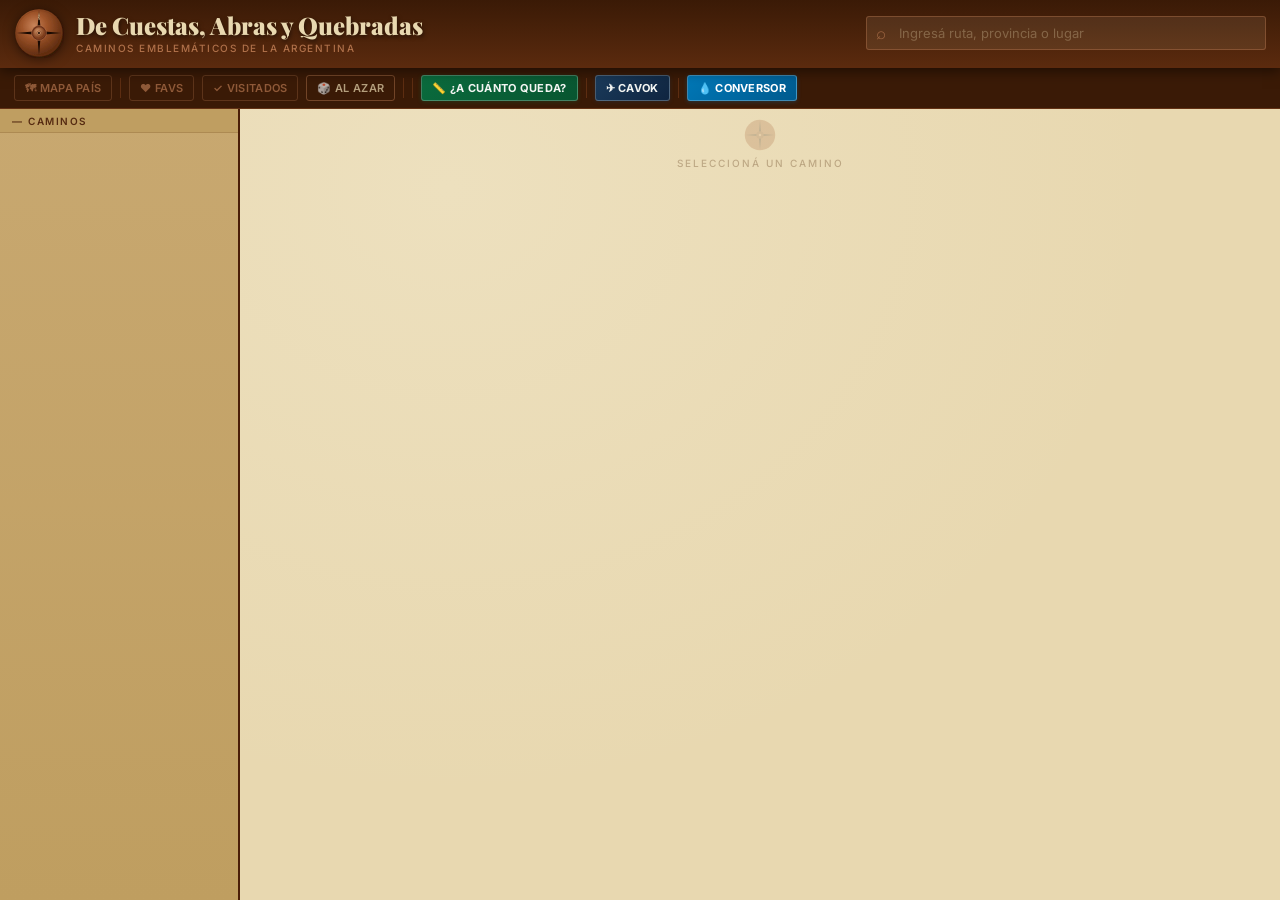
==== index.html @ 977d3b27 "Add files via upload" ====
<!DOCTYPE html>
<html lang="es">
<head>
  <!-- Google Tag Manager -->
  <script>(function(w,d,s,l,i){w[l]=w[l]||[];w[l].push({'gtm.start':
  new Date().getTime(),event:'gtm.js'});var f=d.getElementsByTagName(s)[0],
  j=d.createElement(s),dl=l!='dataLayer'?'&l='+l:'';j.async=true;j.src=
  'https://www.googletagmanager.com/gtm.js?id='+i+dl;f.parentNode.insertBefore(j,f);
  })(window,document,'script','dataLayer','GTM-T7QQF346');</script>
  <!-- End Google Tag Manager -->
  <meta charset="UTF-8" />
  <link rel="manifest" href="manifest.json" />
  <link rel="icon" type="image/png" href="favicon.png" />
  <meta name="theme-color" content="#7A3A18" />
  <meta name="mobile-web-app-capable" content="yes" />
  <meta name="apple-mobile-web-app-capable" content="yes" />
  <meta name="apple-mobile-web-app-status-bar-style" content="black-translucent" />
  <meta name="apple-mobile-web-app-title" content="Caminos AR" />
  <link rel="apple-touch-icon" href="pwa_icon_192.png" />
  <meta name="viewport" content="width=device-width, initial-scale=1.0, user-scalable=yes" />
  <title>De Cuestas, Abras y Quebradas</title>
  <link rel="preconnect" href="https://fonts.googleapis.com" />
  <link rel="preconnect" href="https://fonts.gstatic.com" crossorigin />
  <link href="https://fonts.googleapis.com/css2?family=Playfair+Display:wght@700;900&family=Inter:wght@400;500;600;700&display=swap" rel="stylesheet" />
  <link rel="stylesheet" href="https://unpkg.com/leaflet@1.9.4/dist/leaflet.css" crossorigin=""/>
  <link rel="stylesheet" href="style.css" />
</head>
<body>
  <!-- Google Tag Manager (noscript) -->
  <noscript><iframe src="https://www.googletagmanager.com/ns.html?id=GTM-T7QQF346"
  height="0" width="0" style="display:none;visibility:hidden"></iframe></noscript>
  <!-- End Google Tag Manager (noscript) -->
  <div class="app">

    <header class="header">
      <div class="header-inner">
        <div class="compass-wrap">
          <svg class="compass-svg" viewBox="0 0 120 120" xmlns="http://www.w3.org/2000/svg">
            <defs>
              <radialGradient id="dg" cx="40%" cy="35%" r="65%"><stop offset="0%" stop-color="#C8845A"/><stop offset="40%" stop-color="#A0552A"/><stop offset="100%" stop-color="#5C2A0E"/></radialGradient>
              <radialGradient id="cg" cx="40%" cy="35%" r="60%"><stop offset="0%" stop-color="#D4956A"/><stop offset="100%" stop-color="#7A3A18"/></radialGradient>
              <filter id="sh"><feDropShadow dx="2" dy="3" stdDeviation="3" flood-color="#2A1005" flood-opacity="0.6"/></filter>
            </defs>
            <circle cx="60" cy="60" r="57" fill="url(#dg)" filter="url(#sh)"/>
            <circle cx="60" cy="60" r="54" fill="none" stroke="#7A3A18" stroke-width="1.5" opacity="0.6"/>
            <g stroke="#9A5530" stroke-width="0.8" opacity="0.7"><line x1="60" y1="8" x2="60" y2="14"/><line x1="60" y1="106" x2="60" y2="112"/><line x1="8" y1="60" x2="14" y2="60"/><line x1="106" y1="60" x2="112" y2="60"/></g>
            <polygon points="60,6 64,52 60,58 56,52" fill="#1A0A02"/>
            <polygon points="60,114 64,68 60,62 56,68" fill="#1A0A02"/>
            <polygon points="6,60 52,56 58,60 52,64" fill="#1A0A02"/>
            <polygon points="114,60 68,56 62,60 68,64" fill="#1A0A02"/>
            <polygon points="18,18 52,54 58,60 50,52" fill="#C07040"/>
            <polygon points="102,18 68,54 62,60 70,52" fill="#C07040"/>
            <polygon points="18,102 52,66 58,60 50,68" fill="#C07040"/>
            <polygon points="102,102 68,66 62,60 70,68" fill="#C07040"/>
            <circle cx="60" cy="60" r="18" fill="#6A3018" stroke="#C8845A" stroke-width="1"/>
            <circle cx="60" cy="60" r="14" fill="url(#cg)" stroke="#9A5530" stroke-width="0.8"/>
            <circle cx="60" cy="60" r="5" fill="#D4956A" stroke="#5C2A0E" stroke-width="1"/>
            <circle cx="60" cy="60" r="2.5" fill="#1A0A02"/>
            <text x="60" y="28" text-anchor="middle" font-family="serif" font-size="8" font-weight="bold" fill="#E8C090">N</text>
            <polygon points="60,10 62,22 60,20 58,22" fill="#E8D0A0" opacity="0.9"/>
          </svg>
        </div>
        <div class="logo-area">
          <div class="app-title">De Cuestas, Abras y Quebradas</div>
          <div class="app-sub">Caminos emblemáticos de la Argentina</div>
        </div>
        <div class="search-wrap">
          <span class="search-icon">⌕</span>
          <input type="search" id="searchInput" class="search-input"
            placeholder="Ingresá ruta, provincia o lugar"
            autocomplete="off" spellcheck="false"/>
          <button class="search-clear" id="searchClear" title="Limpiar">✕</button>
          <button class="install-btn" id="installBtn" title="Instalar app" style="display:none">
            <svg viewBox="0 0 24 24" width="18" height="18" fill="none" stroke="currentColor" stroke-width="2.2" stroke-linecap="round" stroke-linejoin="round">
              <path d="M12 3v13M6 11l6 6 6-6"/><path d="M3 19h18"/>
            </svg>
          </button>
        </div>
      </div>
    </header>

    <div class="toolbar" id="toolbarWrap">
      <button class="pill map-view-pill" id="btnMapaView" onclick="toggleMapaView()">🗺 Mapa País</button>
      <div class="toolbar-sep"></div>
      <button class="pill filter-special fav-pill" id="btnFavs" onclick="filterSpecial('FAVORITOS',this)">♥ Favs</button>
      <button class="pill filter-special done-pill" id="btnVisit" onclick="filterSpecial('VISITADOS',this)">✓ Visitados</button>
      <div class="toolbar-sep hidden-by-flag" id="fuelSep"></div>
      <button class="pill random-pill" onclick="showRandom()">🎲 Al azar</button>
      <div class="toolbar-sep"></div>
      <button class="pill fuel-pill hidden-by-flag" onclick="document.getElementById('fuelModal').classList.add('open')" title="Doná 1 litro de combustible para que la app siga rodando">⛽ Doná</button>
      <div class="toolbar-sep hidden-by-flag" id="distanciasSep"></div>
      <button class="pill distancias-pill hidden-by-flag" id="btnDistancias"
              onclick="abrirDistanciasModal()"
              title="¿A cuánto queda? — Distancias y tiempos entre 751 ciudades argentinas">📏 ¿A cuánto queda?</button>
      <div class="toolbar-sep hidden-by-flag" id="cavokSep"></div>
      <button class="pill cavok-pill hidden-by-flag" id="btnCavok"
              onclick="abrirCavokModal()"
              title="CAVOK — Meteorología aeronáutica en tiempo real">✈ CAVOK</button>
      <div class="toolbar-sep hidden-by-flag" id="conversorSep"></div>
      <button class="pill conversor-pill hidden-by-flag" id="btnConversor"
              onclick="abrirConversorModal()"
              title="Conversor de combustible — km/l ↔ l/100km">💧 Conversor</button>
    </div>

    <div class="main">
      <aside class="sidebar">
        <div class="sidebar-count" id="sideCount">— caminos</div>
        <div id="sideList"></div>
      </aside>
      <section class="detail" id="detail">
        <div class="empty-state">
          <svg viewBox="0 0 120 120" xmlns="http://www.w3.org/2000/svg" width="36" height="36" opacity="0.2">
            <circle cx="60" cy="60" r="57" fill="#A0552A"/>
            <polygon points="60,6 64,52 60,58 56,52" fill="#1A0A02"/>
            <polygon points="60,114 64,68 60,62 56,68" fill="#1A0A02"/>
            <polygon points="6,60 52,56 58,60 52,64" fill="#1A0A02"/>
            <polygon points="114,60 68,56 62,60 68,64" fill="#1A0A02"/>
            <polygon points="18,18 52,54 58,60 50,52" fill="#C07040"/>
            <polygon points="102,18 68,54 62,60 70,52" fill="#C07040"/>
            <polygon points="18,102 52,66 58,60 50,68" fill="#C07040"/>
            <polygon points="102,102 68,66 62,60 70,68" fill="#C07040"/>
            <circle cx="60" cy="60" r="14" fill="#7A3A18"/>
            <circle cx="60" cy="60" r="5" fill="#D4956A"/>
          </svg>
          <div class="empty-txt">Seleccioná un camino</div>
        </div>
      </section>
    </div>
  </div>

  <!-- Panel Mapa IGN -->
  <div class="mapa-ign-panel" id="mapaIgnPanel" style="display:none;">
    <div id="mapaIgn" style="width:100%;height:100%;"></div>
  </div>

  <div class="maps-modal" id="mapsModal" onclick="closeMaps(event)">
    <div class="maps-modal-inner">
      <div class="maps-modal-header">
        <span id="mapsTitle">Google Maps</span>
        <button class="maps-close" onclick="closeMapsBtn()">✕</button>
      </div>
      <iframe id="mapsFrame" class="maps-frame" src="" allowfullscreen="" loading="lazy" referrerpolicy="no-referrer-when-downgrade"></iframe>
    </div>
  </div>

  <!-- Lightbox -->
  <div id="lb-overlay">
    <img id="lb-img" src="" alt="" draggable="false"/>
    <button id="lb-close" aria-label="Cerrar">✕</button>
    <div id="lb-badge"></div>
    <div id="lb-hint">Pellizco para zoom · Arrastrá para mover · Doble tap para zoom</div>
  </div>

  <script src="https://unpkg.com/leaflet@1.9.4/dist/leaflet.js" crossorigin=""></script>
  <script src="data.js"></script>
  <script src="app.js"></script>
  <script>
    if ('serviceWorker' in navigator) {
      window.addEventListener('load', () => {
        navigator.serviceWorker.register('./sw.js').catch(() => {});
      });
    }
  </script>
  <!-- Modal donación -->
  <div class="fuel-modal-overlay" id="fuelModal" onclick="closeFuelModal(event)">
    <div class="fuel-modal-box">
      <button class="fuel-modal-close" onclick="document.getElementById('fuelModal').classList.remove('open')">✕</button>
      <div class="fuel-modal-icon">⛽</div>
      <h2 class="fuel-modal-title">Doná 1 litro de combustible</h2>
      <p class="fuel-modal-text">Esta app es gratuita, sin publicidad y se desarrolla en el tiempo libre de su autor.<br>Si te fue útil en algún viaje, podés contribuir con el equivalente a 1 litro de combustible para que sigamos relevando rutas.</p>
      <a class="fuel-modal-btn" href="https://link.mercadopago.com.ar/decuestas" target="_blank" rel="noopener" onclick="document.getElementById('fuelModal').classList.remove('open')">
        Donar con MercadoPago
      </a>
      <p class="fuel-modal-sub">Monto libre · seguro · sin cuenta necesaria</p>
    </div>
  </div>

  <!-- Botón flotante donación — visible en mobile (controlado por FEATURE_DONACION) -->
  <button class="fuel-fab hidden-by-flag" id="fuelFab" onclick="document.getElementById('fuelModal').classList.add('open')"
     title="Doná 1 litro de combustible para que la app siga rodando">
    ⛽
  </button>

  <!-- Botón flotante ¿A cuánto queda? — visible en mobile (controlado por FEATURE_DISTANCIAS) -->
  <button class="distancias-fab hidden-by-flag" id="distanciasFab"
     onclick="abrirDistanciasModal()"
     title="¿A cuánto queda? — Distancias entre ciudades argentinas">
    📏
  </button>

  <!-- Botón flotante CAVOK — visible en mobile (controlado por FEATURE_CAVOK) -->
  <button class="cavok-fab hidden-by-flag" id="cavokFab"
     onclick="abrirCavokModal()"
     title="CAVOK — Meteorología aeronáutica en tiempo real">
    ✈
  </button>

  <!-- Botón flotante Conversor — visible en mobile (controlado por FEATURE_CONVERSOR) -->
  <button class="conversor-fab hidden-by-flag" id="conversorFab"
     onclick="abrirConversorModal()"
     title="Conversor de combustible — km/l ↔ l/100km">
    💧
  </button>

  <!-- Modal CAVOK (iframe interno) -->
  <div class="distancias-modal-overlay" id="cavokModal">
    <div class="distancias-modal-box">
      <div class="distancias-modal-header" style="background:#1a3a5a;">
        <span class="distancias-modal-title">✈ CAVOK · Meteorología aeronáutica</span>
        <button class="distancias-modal-close" onclick="cerrarCavokModal()" title="Cerrar">✕</button>
      </div>
      <iframe class="distancias-modal-frame" id="cavokFrame"
              src="" loading="lazy"
              title="CAVOK — Meteorología aeronáutica"
              allow="fullscreen"></iframe>
    </div>
  </div>
  <div class="distancias-modal-overlay" id="distanciasModal">
    <div class="distancias-modal-box">
      <div class="distancias-modal-header">
        <span class="distancias-modal-title">📏 ¿A cuánto queda?</span>
        <button class="distancias-modal-close" onclick="cerrarDistanciasModal()" title="Cerrar">✕</button>
      </div>
      <iframe class="distancias-modal-frame" id="distanciasFrame"
              src="" loading="lazy"
              title="¿A cuánto queda? — distancias entre ciudades argentinas"
              allow="fullscreen"></iframe>
    </div>
  </div>

  <!-- Modal Conversor de combustible (iframe interno) -->
  <div class="distancias-modal-overlay" id="conversorModal">
    <div class="distancias-modal-box">
      <div class="distancias-modal-header" style="background:#0077b6;">
        <span class="distancias-modal-title">💧 Conversor de combustible</span>
        <button class="distancias-modal-close" onclick="cerrarConversorModal()" title="Cerrar">✕</button>
      </div>
      <iframe class="distancias-modal-frame" id="conversorFrame"
              src="" loading="lazy"
              title="Conversor de combustible km/l ↔ l/100km"
              allow="fullscreen"></iframe>
    </div>
  </div>

  <!-- Banner instalación PWA (Android/Chrome) -->
  <div class="install-banner" id="installBanner" style="display:none">
    <span class="install-banner-txt">📲 Instalá la app para usarla sin internet</span>
    <div class="install-banner-btns">
      <button class="install-banner-ok" id="installBannerOk">Instalar</button>
      <button class="install-banner-no" id="installBannerNo">Ahora no</button>
    </div>
  </div>

  <!-- Banner Safari / iOS -->
  <div class="install-banner install-banner-ios" id="installBannerIos" style="display:none">
    <button class="install-banner-close" id="installBannerIosClose">✕</button>
    <span class="install-banner-txt">Para instalar: tocá <strong>Compartir</strong> <span style="font-size:17px">⎙</span> y después <strong>«Agregar a pantalla de inicio»</strong></span>
  </div>

  <script>
  function closeFuelModal(e) {
    if (e.target === document.getElementById('fuelModal'))
      document.getElementById('fuelModal').classList.remove('open');
  }

  // ── PWA Install ──────────────────────────────────────────
  // Un único _installPrompt compartido
  window._installPrompt = null;

  window.addEventListener('beforeinstallprompt', (e) => {
    e.preventDefault();
    window._installPrompt = e;
    // Mostrar banner solo si no rechazó antes en esta sesión
    if (!sessionStorage.getItem('installDismissed')) {
      const b = document.getElementById('installBanner');
      if (b) b.style.display = 'flex';
    }
    // Botón del header también
    const btn = document.getElementById('installBtn');
    if (btn) btn.style.display = 'flex';
  });

  window.addEventListener('appinstalled', () => {
    window._installPrompt = null;
    const b = document.getElementById('installBanner');
    if (b) b.style.display = 'none';
    const btn = document.getElementById('installBtn');
    if (btn) btn.style.display = 'none';
  });

  // Botón ↓ del header
  const _installBtn = document.getElementById('installBtn');
  if (_installBtn) {
    _installBtn.addEventListener('click', async () => {
      if (!window._installPrompt) return;
      window._installPrompt.prompt();
      const { outcome } = await window._installPrompt.userChoice;
      window._installPrompt = null;
      if (outcome === 'accepted') _installBtn.style.display = 'none';
    });
  }

  // Botones del banner Android
  const _bannerOk = document.getElementById('installBannerOk');
  const _bannerNo = document.getElementById('installBannerNo');
  const _banner   = document.getElementById('installBanner');

  if (_bannerOk) {
    _bannerOk.addEventListener('click', async () => {
      if (_banner) _banner.style.display = 'none';
      if (!window._installPrompt) return;
      window._installPrompt.prompt();
      const { outcome } = await window._installPrompt.userChoice;
      window._installPrompt = null;
      if (outcome === 'accepted') {
        const btn = document.getElementById('installBtn');
        if (btn) btn.style.display = 'none';
      }
    });
  }
  if (_bannerNo) {
    _bannerNo.addEventListener('click', () => {
      if (_banner) _banner.style.display = 'none';
      sessionStorage.setItem('installDismissed', '1');
    });
  }

  // Banner iOS / Safari
  const _bannerIos  = document.getElementById('installBannerIos');
  const _bannerIosX = document.getElementById('installBannerIosClose');
  if (_bannerIosX) {
    _bannerIosX.addEventListener('click', () => {
      if (_bannerIos) _bannerIos.style.display = 'none';
      sessionStorage.setItem('installDismissed', '1');
    });
  }
  (function detectIos() {
    const isIos = /iphone|ipad|ipod/i.test(navigator.userAgent);
    const isStandalone = window.matchMedia('(display-mode: standalone)').matches
                      || window.navigator.standalone;
    const isSafari = /^((?!chrome|android).)*safari/i.test(navigator.userAgent);
    if (isIos && isSafari && !isStandalone && !sessionStorage.getItem('installDismissed')) {
      if (_bannerIos) _bannerIos.style.display = 'flex';
    }
  })();

  // ── Feature flags — aquí el DOM está garantizadamente listo ──
  initFeatureFlags();
  </script>
</body>
</html>
---- style.css ----
/* ============================================================
   DE CUESTAS, ABRAS Y QUEBRADAS — style.css
   ============================================================ */
*, *::before, *::after { box-sizing: border-box; margin: 0; padding: 0; }

:root {
  --parch:       #E8D8B0;
  --parch-light: #F2E8CC;
  --leather:     #7A3A18;
  --leather-dk:  #4A1E08;
  --leather-md:  #9A5530;
  --bronze:      #A0552A;
  --bronze-lt:   #C8845A;
  --bronze-dk:   #5C2A0E;
  --ink:         #1E1008;
  --ink-md:      #4A2E10;
  --ink-lt:      #7A5A38;
  --dif-baja:    #2d5c1e;
  --dif-media:   #6b4408;
  --dif-alta:    #C0100A;
  --border:      rgba(90,58,26,0.22);
}

html, body { height: 100%; overflow: hidden; }

body {
  font-family: 'Inter', system-ui, -apple-system, sans-serif;
  font-size: 15px;
  background: var(--leather);
  color: var(--ink);
}

/* ── HEADER ─────────────────────────────────────────────── */
.header {
  background: linear-gradient(180deg, #3A1A06 0%, #5A2A0E 100%);
  padding: 8px 14px;
  position: sticky; top: 0; z-index: 100;
  border-bottom: 2px solid var(--bronze-dk);
  box-shadow: 0 3px 12px rgba(0,0,0,0.5);
}
.header-inner {
  display: flex; align-items: center; gap: 12px;
  max-width: 1400px; margin: 0 auto;
}
.compass-wrap { flex-shrink: 0; }
.compass-svg { width: 50px; height: 50px; display: block; filter: drop-shadow(0 2px 6px rgba(0,0,0,0.5)); }
.logo-area { flex-shrink: 0; }
.app-title {
  font-family: 'Playfair Display', Georgia, serif;
  font-size: 24px; font-weight: 900; color: var(--parch);
  line-height: 1.15; text-shadow: 1px 2px 4px rgba(0,0,0,0.5);
}
.app-sub {
  font-family: 'Inter', sans-serif; font-size: 10px; font-weight: 500;
  letter-spacing: 1.5px; color: var(--bronze-lt); text-transform: uppercase;
  margin-top: 3px; opacity: 0.8;
}

/* ── SEARCH ─────────────────────────────────────────────── */
.search-wrap { flex: 1; max-width: 400px; position: relative; display: flex; align-items: center; margin-left: auto; }
.search-icon { position: absolute; left: 10px; font-size: 17px; color: var(--bronze-lt); pointer-events: none; opacity: 0.6; }
.search-input {
  width: 100%; background: rgba(232,216,176,0.1); border: 1px solid rgba(200,132,90,0.35);
  border-radius: 3px; color: var(--parch); font-family: 'Inter', sans-serif;
  font-size: 13px; padding: 8px 30px 8px 32px; outline: none;
  transition: border-color 0.2s, background 0.2s; -webkit-appearance: none;
}
.search-input::placeholder { color: rgba(232,216,176,0.3); }
.search-input::-webkit-search-cancel-button { display: none; }
.search-input:focus { border-color: rgba(200,132,90,0.7); background: rgba(232,216,176,0.15); }
.search-clear { position: absolute; right: 8px; background: none; border: none; color: rgba(200,132,90,0.45); font-size: 11px; cursor: pointer; display: none; padding: 2px; }
.search-clear:hover { color: var(--bronze-lt); }
.search-clear.visible { display: block; }

/* ── TOOLBAR ─────────────────────────────────────────────── */
.toolbar {
  background: #3A1A06;
  border-bottom: 1px solid rgba(160,85,42,0.4);
  position: sticky; top: 68px; z-index: 90;
  display: flex; align-items: center; gap: 8px;
  padding: 7px 14px;
  overflow-x: auto; scrollbar-width: none;
}
.toolbar::-webkit-scrollbar { display: none; }
.toolbar-sep {
  width: 1px; height: 20px;
  background: rgba(160,85,42,0.35); flex-shrink: 0;
}

.pill {
  font-family: 'Inter', sans-serif; font-size: 11px; font-weight: 600;
  letter-spacing: 0.3px; text-transform: uppercase; padding: 5px 10px;
  border: 1px solid rgba(200,132,90,0.25); border-radius: 3px;
  background: transparent; color: rgba(200,132,90,0.6);
  cursor: pointer; white-space: nowrap; transition: all 0.15s;
}
.pill:hover { border-color: rgba(200,132,90,0.65); color: rgba(232,216,176,0.9); }
.pill.active { background: var(--bronze); border-color: var(--bronze); color: #fff; }
.pill.active-prov { background: #3A5A30; border-color: #3A5A30; color: #fff; }
.fav-pill.active { background: #A0101A; border-color: #A0101A; color: #fff; }
.done-pill.active { background: #1A6A1A; border-color: #1A6A1A; color: #fff; }
.random-pill { border-color: rgba(200,132,90,0.4); color: rgba(232,216,176,0.7); }
.random-pill:hover { background: rgba(200,132,90,0.15); border-color: var(--bronze-lt); color: var(--parch); }

/* ── LAYOUT ─────────────────────────────────────────────── */
.app { display: flex; flex-direction: column; height: 100dvh; overflow: hidden; position: relative; }
.main { display: grid; grid-template-columns: 240px 1fr; flex: 1; overflow: hidden; min-height: 0; }

/* ── SIDEBAR ─────────────────────────────────────────────── */
.sidebar {
  background: linear-gradient(180deg, #C8A870 0%, #BF9E60 100%);
  border-right: 2px solid var(--leather-dk);
  overflow-y: auto; -webkit-overflow-scrolling: touch; touch-action: pan-y;
  display: flex; flex-direction: column; min-height: 0;
}
.sidebar::-webkit-scrollbar { width: 4px; }
.sidebar::-webkit-scrollbar-thumb { background: rgba(90,42,14,0.35); border-radius: 2px; }

.sidebar-count {
  font-family: 'Inter', sans-serif; font-size: 10px; font-weight: 600;
  letter-spacing: 1.5px; text-transform: uppercase; color: var(--leather-dk);
  padding: 6px 12px 5px; border-bottom: 1px solid rgba(90,42,14,0.2);
  flex-shrink: 0; position: sticky; top: 0; background: #BF9E60; z-index: 10; opacity: 0.9;
}

.route-item { padding: 8px 12px; cursor: pointer; border-bottom: 1px solid rgba(90,42,14,0.1); transition: background 0.12s; }
.route-item:hover { background: rgba(90,42,14,0.1); }
.route-item.active { background: var(--leather); }

.ri-type { font-family: 'Inter', sans-serif; font-size: 11px; font-weight: 700; letter-spacing: 1.5px; text-transform: uppercase; color: var(--leather-md); margin-bottom: 2px; }
.route-item.active .ri-type { color: var(--bronze-lt); }

.ri-name-row { display: flex; align-items: center; justify-content: space-between; gap: 4px; }
.ri-name { font-family: 'Inter', sans-serif; font-size: 18px; font-weight: 700; color: var(--ink); line-height: 1.3; }
.route-item.active .ri-name { color: var(--parch-light); }

/* Icons in list — bigger when active */
.ri-icons { display: flex; gap: 2px; flex-shrink: 0; }
.ri-icon { font-size: 36px; line-height: 1; transition: font-size 0.15s; }
.route-item.active .ri-icon { font-size: 42px; }
.fav-icon   { color: #C01020; }
.done-icon  { color: #1A6A1A; font-weight: 700; }
.share-icon { color: #2A5A7A; font-size: 28px; }
.route-item.active .share-icon { font-size: 32px; }

.ri-prov { font-family: 'Inter', sans-serif; font-size: 13px; color: var(--ink-md); margin-top: 2px; }
.route-item.active .ri-prov { color: rgba(242,232,204,0.7); }

.ri-badges { display: flex; gap: 3px; margin-top: 4px; flex-wrap: wrap; }
.badge { font-family: 'Inter', sans-serif; font-size: 9px; font-weight: 700; letter-spacing: 0.5px; padding: 2px 6px; border-radius: 2px; text-transform: uppercase; }
.b-baja    { background: rgba(45,92,30,0.15);   color: var(--dif-baja); }
.b-media   { background: rgba(107,68,8,0.15);   color: var(--dif-media); }
.b-alta    { background: rgba(192,16,10,0.13);  color: var(--dif-alta); }
.b-ripio   { background: rgba(90,58,26,0.15);   color: var(--ink-md); }
.b-asfalto { background: rgba(42,90,122,0.12);  color: #2A5A7A; }
.b-mixto   { background: rgba(90,60,120,0.12);  color: #5A3A7A; }
.b-nd      { background: rgba(90,58,26,0.08);   color: var(--ink-lt); }
.route-item.active .badge { background: rgba(242,232,204,0.18); color: rgba(242,232,204,0.85); }
.hl { background: rgba(200,132,90,0.38); border-radius: 2px; padding: 0 1px; }

/* ── DETAIL ─────────────────────────────────────────────── */
.detail {
  overflow-y: auto; -webkit-overflow-scrolling: touch; touch-action: pan-y;
  background: var(--parch);
  background-image: radial-gradient(ellipse at 20% 10%, rgba(242,232,204,0.5) 0%, transparent 60%);
  min-height: 0;
}
.detail::-webkit-scrollbar { width: 4px; }
.detail::-webkit-scrollbar-thumb { background: rgba(90,58,26,0.25); border-radius: 2px; }

/* ── EMPTY STATE — compact ───────────────────────────────── */
.empty-state {
  display: flex; flex-direction: column; align-items: center; justify-content: center;
  height: 70px;  /* small — allows ~6-7 items visible in sidebar */
  gap: 6px; color: var(--ink-lt); padding: 10px;
}
.empty-txt {
  font-family: 'Inter', sans-serif; font-size: 10px; font-weight: 500;
  letter-spacing: 2px; text-transform: uppercase; opacity: 0.4;
}

/* ── DETAIL CONTENT ──────────────────────────────────────── */
.hero-accent-bar { height: 4px; }
.hero-band { padding: 14px 18px 0; border-bottom: 1px solid var(--border); }
.hero-accent { font-family: 'Inter', sans-serif; font-size: 9px; font-weight: 700; letter-spacing: 3px; text-transform: uppercase; margin-bottom: 4px; }
.hero-title-row { display: flex; align-items: flex-start; justify-content: space-between; gap: 10px; margin-bottom: 2px; }
.hero-title { font-family: 'Playfair Display', serif; font-size: 24px; font-weight: 700; color: var(--ink); line-height: 1.15; }
.hero-state-badges { display: flex; gap: 5px; flex-shrink: 0; margin-top: 4px; }
.state-badge { font-size: 15px; line-height: 1; }
.state-badge.fav-badge  { color: #C0392B; }
.state-badge.done-badge { color: #27AE60; }
.state-badge.share-badge { color: #2A5A7A; font-size: 13px; }
.hero-loc { font-family: 'Inter', sans-serif; font-size: 12px; font-weight: 500; letter-spacing: 0.8px; color: var(--ink-md); text-transform: uppercase; }
.hero-actions {
  display: grid;
  grid-template-columns: repeat(4, 1fr);
  gap: 0;                  /* sin gap entre botones */
  margin-top: 12px;
  border-top: 1px solid var(--border);
  border-bottom: 1px solid var(--border);
}
.action-btn {
  border-radius: 0;        /* sin redondeo para que queden pegados */
  border: none;
  border-right: 1px solid var(--border);
  background: rgba(160,85,42,0.07); font-size: 11px;
  font-family: 'Inter', sans-serif; font-weight: 700;
  cursor: pointer; display: flex; align-items: center; justify-content: center; gap: 4px;
  padding: 12px 2px; transition: all 0.18s; color: var(--bronze);
  white-space: nowrap; box-sizing: border-box; width: 100%;
  letter-spacing: 0.02em;
}
.action-btn:last-child { border-right: none; }
.action-btn:hover,
.action-btn:active { border-color: var(--bronze); background: rgba(160,85,42,0.22); color: var(--ink); transform: scale(0.97); }
.action-label { font-size: 11px; }
.fav-btn.active  { color: #C01020; border-color: #C01020; background: rgba(192,16,32,0.14); }
.done-btn.active { color: #1A6A1A; border-color: #1A6A1A; background: rgba(26,106,26,0.14); }

/* ── STATS ───────────────────────────────────────────────── */
.stats-grid { display: grid; grid-template-columns: repeat(4, 1fr); gap: 6px; padding: 12px 18px; border-bottom: 1px solid var(--border); }
.stat { background: rgba(255,255,255,0.55); border: 1px solid var(--border); border-radius: 3px; padding: 9px 7px 7px; text-align: center; }
.stat-val { font-family: 'Inter', sans-serif; font-size: 13px; font-weight: 700; color: var(--ink); display: block; line-height: 1; }
.stat-key { font-family: 'Inter', sans-serif; font-size: 9px; font-weight: 500; letter-spacing: 0.6px; text-transform: uppercase; color: var(--ink-lt); margin-top: 4px; display: block; }

/* ── SECTION TITLES ──────────────────────────────────────── */
.sec-title { font-family: 'Inter', sans-serif; font-size: 11px; font-weight: 700; letter-spacing: 2px; text-transform: uppercase; color: var(--bronze); margin-bottom: 8px; padding-bottom: 5px; border-bottom: 1px solid rgba(160,85,42,0.25); }

/* ── OBSERVACIONES ───────────────────────────────────────── */
.obs-block { padding: 12px 18px; border-bottom: 1px solid var(--border); }
.obs-title-row {
  display: flex;
  align-items: center;
  justify-content: space-between;
  gap: 10px;
  margin-bottom: 8px;
  padding-bottom: 5px;
  border-bottom: 1px solid rgba(160,85,42,0.25);
}
.obs-title-row .sec-title { margin-bottom: 0; padding-bottom: 0; border-bottom: none; }
.obs-tag { display: block; width: 100%; box-sizing: border-box; font-family: 'Inter', sans-serif; font-size: 15px; font-weight: 500; padding: 10px 11px; border-radius: 3px; line-height: 1.7; white-space: pre-line; }
.obs-warn  { background: rgba(196,149,42,0.13); color: #6b4408; border: 1px solid rgba(196,149,42,0.3); }
.obs-info  { background: rgba(42,90,122,0.10);  color: #1e4a6a; border: 1px solid rgba(42,90,122,0.22); }
.obs-route { background: rgba(45,92,30,0.10);   color: #1e4a14; border: 1px solid rgba(45,92,30,0.22); }

/* ── TTS ─────────────────────────────────────────────────── */
.tts-btn {
  display: inline-flex; align-items: center; gap: 5px; padding: 6px 10px;
  border-radius: 3px; border: 1px solid rgba(42,90,122,0.3);
  background: rgba(42,90,122,0.08); color: #1e4a6a;
  font-family: 'Inter', sans-serif; font-size: 12px; font-weight: 600;
  cursor: pointer; white-space: nowrap; flex-shrink: 0; transition: background 0.15s;
}
.tts-btn:hover { background: rgba(42,90,122,0.15); }
.tts-btn.tts-playing { background: rgba(42,90,122,0.2); border-color: #2A5A7A; animation: tts-pulse 1s ease-in-out infinite; }
.tts-wave2 { opacity: 0; }
.tts-btn.tts-playing .tts-wave2 { opacity: 1; }
@keyframes tts-pulse { 0%,100%{box-shadow:0 0 0 0 rgba(42,90,122,0.3)} 50%{box-shadow:0 0 0 4px rgba(42,90,122,0.1)} }

/* ── MAPA ────────────────────────────────────────────────── */
.map-section { padding: 12px 18px; border-bottom: 1px solid var(--border); }
.map-btns-row { display: flex; gap: 7px; flex-wrap: wrap; margin-bottom: 10px; }
.gmaps-btn, .waze-btn {
  flex: 1;
  display: inline-flex; align-items: center; justify-content: center; gap: 6px;
  font-family: 'Inter', sans-serif; font-size: 13px; font-weight: 600;
  border-radius: 4px; padding: 7px 13px; text-decoration: none;
  transition: background 0.15s; cursor: pointer; box-sizing: border-box;
}
.gmaps-btn {
  color: #1A5276; background: rgba(42,90,122,0.10); border: 1px solid rgba(42,90,122,0.25);
}
.gmaps-btn:hover { background: rgba(42,90,122,0.18); }
.waze-btn {
  color: #0a4a6e; background: rgba(51,204,255,0.12); border: 1px solid rgba(51,204,255,0.35);
}
.waze-btn:hover { background: rgba(51,204,255,0.22); }
.estacion-btn {
  flex: 1;
  display: inline-flex; align-items: center; justify-content: center; gap: 6px;
  font-family: 'Inter', sans-serif; font-size: 13px; font-weight: 600;
  border-radius: 4px; padding: 7px 13px; text-decoration: none;
  transition: background 0.15s; box-sizing: border-box;
  color: #1A4A1A; background: rgba(40,140,40,0.10); border: 1px solid rgba(40,140,40,0.30);
}
.estacion-btn:hover { background: rgba(40,140,40,0.18); }
.gmaps-nodisp { cursor: default; color: var(--ink-lt); background: rgba(90,58,26,0.07); border-color: rgba(90,58,26,0.18); font-style: italic; font-size: 12px; }

.map-container {
  width: 100%; max-width: 100%;
  background: rgba(90,58,26,0.07); border: 1.5px dashed rgba(90,58,26,0.28);
  border-radius: 4px; overflow: hidden; position: relative;
  touch-action: pan-y pinch-zoom; min-height: 40px; margin-bottom: 8px;
}
.map-container img { width: 100%; height: auto; max-height: 70vh; object-fit: contain; display: block; position: relative; z-index: 1; }
.map-placeholder { position: absolute; inset: 0; display: flex; flex-direction: column; align-items: center; justify-content: center; gap: 8px; color: var(--ink-lt); pointer-events: none; min-height: 80px; }
.map-placeholder-icon { font-size: 22px; opacity: 0.3; }
.map-placeholder-txt { font-family: 'Inter', sans-serif; font-size: 11px; font-weight: 500; letter-spacing: 1px; text-transform: uppercase; opacity: 0.35; text-align: center; padding: 0 16px; }

/* ── GALERÍA ─────────────────────────────────────────────── */
.photos-section { padding: 12px 18px; border-bottom: 1px solid var(--border); }
.photos-pair { display: grid; grid-template-columns: 1fr 1fr; gap: 8px; }
.photo-container { aspect-ratio: 4/3; background: rgba(90,58,26,0.07); border: 1.5px dashed rgba(90,58,26,0.28); border-radius: 4px; overflow: hidden; position: relative; touch-action: pan-y pinch-zoom; }
.photo-container img { width: 100%; height: 100%; object-fit: cover; display: block; position: relative; z-index: 1; }
.photo-placeholder { position: absolute; inset: 0; display: flex; flex-direction: column; align-items: center; justify-content: center; gap: 5px; color: var(--ink-lt); pointer-events: none; }
.photo-placeholder-icon { font-size: 18px; opacity: 0.28; }
.photo-placeholder-txt { font-family: 'Inter', sans-serif; font-size: 10px; font-weight: 500; letter-spacing: 1px; text-transform: uppercase; opacity: 0.32; }

/* ── MEJOR ÉPOCA & PRECAUCIONES ──────────────────────────── */
.info-block { padding: 12px 18px; border-bottom: 1px solid var(--border); }
.info-txt { font-family: 'Inter', sans-serif; font-size: 14px; font-weight: 500; line-height: 1.6; color: var(--ink-md); }
.epoca-txt { color: #1A5A1A; }
.prec-txt  { color: #7A3A00; }

/* ── DESCRIPCIÓN ─────────────────────────────────────────── */
/* ── AEROPUERTO ──────────────────────────────────────────── */
.aero-block {
  border-top: 1px solid var(--border);
  padding: 14px 18px 4px;
}
.aero-ciudad {
  font-family: 'Inter', sans-serif;
  font-size: 18px;
  font-weight: 700;
  color: var(--ink);
  margin: 0 0 2px 0;
  line-height: 1.6;
  white-space: pre-line;
}
.aero-nombre {
  font-family: 'Inter', sans-serif;
  font-size: 14px;
  font-weight: 600;
  color: var(--ink);
  margin: 0 0 8px 0;
  line-height: 1.6;
  white-space: pre-line;
}
.aero-tel {
  display: inline-flex;
  align-items: center;
  gap: 5px;
  font-family: 'Inter', sans-serif;
  font-size: 13px;
  font-weight: 600;
  color: #1A5276;
  background: rgba(26,82,118,0.08);
  border: 1.5px solid rgba(26,82,118,0.3);
  border-radius: 6px;
  padding: 5px 12px;
  text-decoration: none;
}
.aero-tel:hover { background: rgba(26,82,118,0.15); }
.aero-btns-row {
  display: flex; gap: 7px; flex-wrap: nowrap;
  align-items: center; margin-bottom: 12px;
}
.aero-map-btn {
  flex: 0 0 auto;
  display: inline-flex; align-items: center; justify-content: center; gap: 6px;
  font-family: 'Inter', sans-serif; font-size: 13px; font-weight: 600;
  color: #1A5276; background: rgba(42,90,122,0.10);
  border: 1px solid rgba(42,90,122,0.25); border-radius: 6px;
  padding: 5px 12px; cursor: pointer; text-decoration: none;
  transition: background 0.15s; box-sizing: border-box;
  white-space: nowrap;
}
.aero-map-btn:hover { background: rgba(42,90,122,0.18); }



/* ── METAR (NOAA Aviation Weather) ──────────────────────── */
.metar-block {
  border-top: 1px solid var(--border);
  padding: 10px 0 4px;
  margin-top: 8px;
}
.metar-loading {
  font-family: 'Inter', sans-serif;
  font-size: 13px; color: var(--ink-lt); padding: 4px 0;
}
.metar-header {
  display: flex; align-items: center; gap: 10px;
  flex-wrap: wrap; margin-bottom: 8px;
}
.metar-badge {
  font-family: 'Inter', sans-serif; font-size: 12px; font-weight: 700;
  letter-spacing: 0.5px; border-radius: 6px; padding: 4px 10px;
}
.metar-vfr  { background: rgba(30,120,30,0.10);  color: #1A5A1A; border: 1px solid rgba(30,120,30,0.28); }
.metar-mvfr { background: rgba(180,130,0,0.10);  color: #5A4200; border: 1px solid rgba(180,130,0,0.30); }
.metar-ifr  { background: rgba(180,30,30,0.10);  color: #7A0A0A; border: 1px solid rgba(180,30,30,0.28); }
.metar-lifr { background: rgba(100,0,80,0.10);   color: #500050; border: 1px solid rgba(100,0,80,0.28);  }
.metar-nd   { background: rgba(100,100,100,0.08);color: var(--ink-lt); border: 1px solid var(--border);  }
.metar-hora {
  font-family: 'Inter', sans-serif; font-size: 11px;
  color: var(--ink-lt); margin-left: auto;
}
.metar-grid {
  display: grid; grid-template-columns: repeat(3, 1fr);
  gap: 6px 10px; margin-bottom: 8px;
}
.metar-item {
  display: flex; flex-direction: column; gap: 1px;
}
.metar-item-full { grid-column: 1 / -1; }
.metar-lbl {
  font-family: 'Inter', sans-serif; font-size: 10px; font-weight: 600;
  text-transform: uppercase; letter-spacing: 0.5px; color: var(--ink-lt);
}
.metar-val {
  font-family: 'Inter', sans-serif; font-size: 14px; font-weight: 600;
  color: var(--ink);
}
.metar-raw-wrap {
  margin-bottom: 6px;
}
.metar-raw-toggle {
  font-family: 'Inter', sans-serif; font-size: 11px; font-weight: 600;
  color: var(--ink-lt); cursor: pointer; letter-spacing: 0.5px;
  text-transform: uppercase; user-select: none;
}
.metar-raw-toggle:hover { color: var(--ink-md); }
.metar-raw {
  display: block; margin-top: 6px;
  font-family: 'Courier New', monospace; font-size: 11px;
  color: var(--ink-md); background: rgba(42,26,10,0.06);
  border: 1px solid var(--border); border-radius: 5px;
  padding: 7px 10px; line-height: 1.5;
  word-break: break-all; white-space: pre-wrap;
}
.metar-credit {
  font-family: 'Inter', sans-serif; font-size: 11px;
  color: var(--ink-lt); margin: 0 0 4px; text-align: right;
}
.metar-credit a { color: var(--bronze); text-decoration: none; }
.metar-credit a:hover { text-decoration: underline; }


/* ── POI CERCANOS (Overpass/OSM) ────────────────────────── */
.poi-block {
  border-top: 1px solid var(--border);
  padding: 12px 18px 4px;
}
.poi-loading {
  font-family: 'Inter', sans-serif;
  font-size: 13px; color: var(--ink-lt); padding: 6px 0;
}
.poi-grid {
  display: grid;
  grid-template-columns: repeat(auto-fill, minmax(160px, 1fr));
  gap: 10px 14px;
  margin-bottom: 8px;
}
.poi-cat {
  display: flex; flex-direction: column; gap: 4px;
}
.poi-cat-title {
  font-family: 'Inter', sans-serif; font-size: 11px; font-weight: 700;
  text-transform: uppercase; letter-spacing: 0.7px;
  color: var(--ink-md); padding-bottom: 2px;
  border-bottom: 1px solid var(--border);
}
.poi-list {
  list-style: none; margin: 0; padding: 0;
  display: flex; flex-direction: column; gap: 2px;
}
.poi-item {
  font-family: 'Inter', sans-serif; font-size: 12px;
}
.poi-link {
  color: var(--bronze); text-decoration: none;
  line-height: 1.4;
}
.poi-link:hover { text-decoration: underline; }
.poi-credit {
  font-family: 'Inter', sans-serif; font-size: 11px;
  color: var(--ink-lt); margin: 4px 0 8px; text-align: right;
}
.poi-credit a { color: var(--bronze); text-decoration: none; }
.poi-credit a:hover { text-decoration: underline; }

.desc-block { padding: 12px 18px; border-bottom: 1px solid var(--border); }
.desc-txt { font-family: 'Inter', sans-serif; font-size: 14px; font-weight: 400; line-height: 1.75; color: var(--ink-md); }
.detail-footer { height: 20px; }

/* ── NO RESULTS ─────────────────────────────────────────── */
.no-results { display: flex; flex-direction: column; align-items: center; justify-content: center; padding: 24px 16px; gap: 6px; color: var(--ink-lt); }
.no-results-icon { font-size: 20px; opacity: 0.3; }
.no-results-txt { font-family: 'Inter', sans-serif; font-size: 11px; font-weight: 500; letter-spacing: 1.5px; text-transform: uppercase; opacity: 0.4; text-align: center; }

/* ── MAPS MODAL ──────────────────────────────────────────── */
.maps-modal { display: none; position: fixed; inset: 0; background: rgba(30,10,5,0.72); z-index: 500; align-items: center; justify-content: center; padding: 12px; }
.maps-modal.open { display: flex; }
.maps-modal-inner { width: 100%; max-width: 820px; height: 78vh; background: var(--parch-light); border-radius: 6px; overflow: hidden; display: flex; flex-direction: column; box-shadow: 0 12px 48px rgba(0,0,0,0.55); border: 2px solid var(--bronze); }
.maps-modal-header { display: flex; align-items: center; justify-content: space-between; padding: 9px 14px; background: var(--leather); flex-shrink: 0; }
.maps-modal-header span { font-family: 'Inter', sans-serif; font-size: 12px; font-weight: 600; color: var(--parch); }
.maps-close { background: none; border: none; color: rgba(232,216,176,0.7); font-size: 15px; cursor: pointer; padding: 2px 6px; border-radius: 3px; }
.maps-close:hover { color: var(--parch); background: rgba(255,255,255,0.1); }
.maps-frame { flex: 1; width: 100%; border: none; }

/* ── VISTA MAPA IGN ──────────────────────────────────────── */
.map-view-pill.active {
  background: #1A3A5A;
  border-color: #2A5A8A;
  color: #fff;
}
.mapa-ign-panel {
  position: absolute;
  top: 0; left: 0; right: 0; bottom: 0;
  z-index: 100;
  background: var(--parch);
  overflow: hidden;
}
/* Popup de Leaflet — estilo pergamino */
.leaflet-popup-content-wrapper {
  background: var(--parch-light) !important;
  border: 1.5px solid var(--border) !important;
  border-radius: 8px !important;
  box-shadow: 0 4px 16px rgba(42,26,10,0.18) !important;
  font-family: 'Inter', sans-serif !important;
}
.leaflet-popup-tip { background: var(--parch-light) !important; }
.leaflet-popup-content { margin: 10px 14px !important; }
.ign-popup-tipo {
  font-size: 9px; font-weight: 700; letter-spacing: 1px;
  text-transform: uppercase; opacity: 0.55; margin-bottom: 2px;
}
.ign-popup-nombre {
  font-size: 13px; font-weight: 700; color: var(--ink);
  margin-bottom: 2px; line-height: 1.3;
}
.ign-popup-prov {
  font-size: 11px; color: var(--ink-md); margin-bottom: 8px;
}
.ign-popup-btn {
  display: inline-block; width: 100%;
  background: var(--bronze); color: #fff;
  border: none; border-radius: 5px;
  padding: 5px 10px; font-family: 'Inter', sans-serif;
  font-size: 12px; font-weight: 600;
  cursor: pointer; text-align: center;
  transition: background 0.15s;
}
.ign-popup-btn:hover { background: var(--leather-md); }
/* Marcadores personalizados por tipo */
.ign-marker-icon {
  width: 20px; height: 20px; border-radius: 50%;
  border: 2.5px solid rgba(255,255,255,0.8);
  box-shadow: 0 2px 6px rgba(0,0,0,0.35);
  cursor: pointer;
}

/* ── AMANECER / ATARDECER ────────────────────────────────── */
.sol-block {
  border-top: 1px solid var(--border);
  padding: 12px 18px 4px;
}
.sol-loading {
  font-family: 'Inter', sans-serif;
  font-size: 13px;
  color: var(--ink-lt);
  padding: 6px 0;
}
.sol-grid {
  display: grid;
  grid-template-columns: 1fr 1fr;
  gap: 8px;
  margin-bottom: 10px;
}
.sol-item {
  display: flex;
  flex-direction: column;
  align-items: center;
  background: rgba(160,85,42,0.06);
  border: 1px solid var(--border);
  border-radius: 8px;
  padding: 10px 8px;
  gap: 3px;
}
.sol-icono { font-size: 20px; line-height: 1; }
.sol-label {
  font-family: 'Inter', sans-serif;
  font-size: 10px;
  font-weight: 700;
  letter-spacing: 0.8px;
  text-transform: uppercase;
  color: var(--ink-lt);
}
.sol-hora {
  font-family: 'Inter', sans-serif;
  font-size: 18px;
  font-weight: 700;
  color: var(--ink);
  letter-spacing: 0.5px;
}
.sol-duracion { font-size: 15px; }
.sol-credit {
  font-family: 'Inter', sans-serif;
  font-size: 11px;
  color: var(--ink-lt);
  text-align: right;
  margin: 0 0 8px;
}
.sol-credit a { color: var(--bronze); text-decoration: none; }
.sol-credit a:hover { text-decoration: underline; }
.sol-item-wide { grid-column: span 2; }
.sol-separator {
  border: none;
  border-top: 1px solid var(--border);
  margin: 10px 0 8px;
}
.sol-luna-title {
  font-family: 'Inter', sans-serif;
  font-size: 11px; font-weight: 700; letter-spacing: 1px;
  text-transform: uppercase; color: var(--ink-lt);
  margin-bottom: 8px;
}

/* ── NASA FIRMS — INCENDIOS ──────────────────────────────── */
.firms-block {
  border-top: 1px solid var(--border);
  padding: 12px 18px 4px;
}
.firms-loading {
  font-family: 'Inter', sans-serif;
  font-size: 13px; color: var(--ink-lt); padding: 6px 0;
}
.firms-title { margin-bottom: 8px; }
.firms-ok {
  display: flex; align-items: center; gap: 10px;
  background: rgba(30,120,30,0.08);
  border: 1px solid rgba(30,120,30,0.25);
  border-radius: 8px; padding: 10px 14px; margin-bottom: 8px;
}
.firms-ok-icon { font-size: 20px; }
.firms-ok-txt {
  font-family: 'Inter', sans-serif; font-size: 13px;
  color: #1A5A1A; font-weight: 500; line-height: 1.4;
}
.firms-alert {
  border-radius: 8px; padding: 12px 14px; margin-bottom: 8px;
}
.firms-red    { background: rgba(180,30,30,0.08); border: 1px solid rgba(180,30,30,0.35); }
.firms-orange { background: rgba(200,100,20,0.08); border: 1px solid rgba(200,100,20,0.35); }
.firms-yellow { background: rgba(180,150,20,0.08); border: 1px solid rgba(180,150,20,0.35); }
.firms-nivel {
  font-family: 'Inter', sans-serif; font-size: 15px; font-weight: 700;
  margin-bottom: 6px; color: var(--ink);
}
.firms-stats {
  display: flex; flex-wrap: wrap; gap: 10px;
  font-family: 'Inter', sans-serif; font-size: 13px;
  color: var(--ink-md); margin-bottom: 10px;
}
.firms-stats strong { color: var(--ink); }
.firms-link {
  display: inline-flex; align-items: center;
  font-family: 'Inter', sans-serif; font-size: 12px; font-weight: 600;
  color: #1A3A5A; text-decoration: none;
  background: rgba(26,58,90,0.08); border: 1px solid rgba(26,58,90,0.25);
  border-radius: 5px; padding: 4px 10px;
  transition: background 0.15s;
}
.firms-link:hover { background: rgba(26,58,90,0.15); }
.firms-credit {
  font-family: 'Inter', sans-serif; font-size: 11px;
  color: var(--ink-lt); margin: 0 0 8px; text-align: right;
}
.firms-credit a { color: var(--bronze); text-decoration: none; }
.firms-credit a:hover { text-decoration: underline; }

/* ── SISMOS USGS ─────────────────────────────────────────── */
.sismo-block {
  border-top: 1px solid var(--border);
  padding: 12px 18px 4px;
}
.sismo-loading {
  font-family: 'Inter', sans-serif;
  font-size: 13px; color: var(--ink-lt); padding: 6px 0;
}
.sismo-ok {
  display: flex; align-items: center; gap: 10px;
  background: rgba(30,120,30,0.08);
  border: 1px solid rgba(30,120,30,0.25);
  border-radius: 8px; padding: 10px 14px; margin-bottom: 8px;
}
.sismo-ok-icon { font-size: 20px; }
.sismo-ok-txt {
  font-family: 'Inter', sans-serif; font-size: 13px;
  color: #1A5A1A; font-weight: 500; line-height: 1.4;
}
.sismo-alert {
  border-radius: 8px; padding: 12px 14px; margin-bottom: 8px;
}
.sismo-red    { background: rgba(180,30,30,0.08); border: 1px solid rgba(180,30,30,0.35); }
.sismo-orange { background: rgba(200,100,20,0.08); border: 1px solid rgba(200,100,20,0.35); }
.sismo-yellow { background: rgba(180,150,20,0.08); border: 1px solid rgba(180,150,20,0.35); }
.sismo-green  { background: rgba(30,120,30,0.06); border: 1px solid rgba(30,120,30,0.20); }
.sismo-mag-row {
  display: flex; align-items: center; gap: 10px; margin-bottom: 5px;
}
.sismo-mag {
  font-family: 'Inter', sans-serif; font-size: 22px; font-weight: 700;
  color: var(--ink); letter-spacing: -0.5px;
}
.sismo-nivel {
  font-family: 'Inter', sans-serif; font-size: 11px; font-weight: 700;
  letter-spacing: 1px; text-transform: uppercase; color: var(--ink-md);
}
.sismo-lugar {
  font-family: 'Inter', sans-serif; font-size: 13px;
  color: var(--ink); margin-bottom: 6px; line-height: 1.4;
}
.sismo-meta {
  display: flex; flex-wrap: wrap; gap: 10px; margin-bottom: 10px;
  font-family: 'Inter', sans-serif; font-size: 12px; color: var(--ink-md);
}
.sismo-link {
  display: inline-flex; align-items: center;
  font-family: 'Inter', sans-serif; font-size: 12px; font-weight: 600;
  color: #1A3A5A; text-decoration: none;
  background: rgba(26,58,90,0.08); border: 1px solid rgba(26,58,90,0.25);
  border-radius: 5px; padding: 4px 10px; transition: background 0.15s;
}
.sismo-link:hover { background: rgba(26,58,90,0.15); }
.sismo-credit {
  font-family: 'Inter', sans-serif; font-size: 11px;
  color: var(--ink-lt); margin: 0 0 8px; text-align: right;
}
.sismo-credit a { color: var(--bronze); text-decoration: none; }
.sismo-credit a:hover { text-decoration: underline; }

/* ── CONDICIONES MARINAS (Open-Meteo Marine) ─────────────── */
.mar-block {
  border-top: 1px solid var(--border);
  padding: 12px 18px 4px;
}
.mar-loading {
  font-family: 'Inter', sans-serif;
  font-size: 13px; color: var(--ink-lt); padding: 6px 0;
}
.mar-title { margin-bottom: 6px; }
.mar-nivel-badge {
  display: inline-block;
  font-family: 'Inter', sans-serif; font-size: 13px; font-weight: 700;
  letter-spacing: 0.5px; border-radius: 6px;
  padding: 4px 12px; margin-bottom: 8px;
}
.mar-nivel-calm { background: rgba(30,120,30,0.10);  color: #1A5A1A; border: 1px solid rgba(30,120,30,0.25); }
.mar-nivel-leve { background: rgba(180,150,20,0.10); color: #5A4A00; border: 1px solid rgba(180,150,20,0.35); }
.mar-nivel-mod  { background: rgba(200,100,20,0.10); color: #7A3A00; border: 1px solid rgba(200,100,20,0.35); }
.mar-nivel-alto { background: rgba(180,30,30,0.10);  color: #7A0000; border: 1px solid rgba(180,30,30,0.35); }
.mar-tabla {
  display: flex;
  flex-direction: column;
  gap: 4px;
  margin-bottom: 8px;
}
.mar-fila {
  display: grid;
  grid-template-columns: 18px 1fr auto auto;
  align-items: center;
  gap: 8px;
  padding: 7px 12px;
  border-radius: 7px;
  font-family: 'Inter', sans-serif;
}
.mar-fila-plea {
  background: rgba(26,58,120,0.07);
  border: 1px solid rgba(26,58,120,0.20);
}
.mar-fila-baja {
  background: rgba(160,85,42,0.07);
  border: 1px solid rgba(160,85,42,0.18);
}
.mar-fila-icon {
  font-size: 11px;
  text-align: center;
  color: var(--ink-lt);
}
.mar-fila-plea .mar-fila-icon { color: #1A3A78; }
.mar-fila-baja .mar-fila-icon { color: var(--bronze); }
.mar-fila-tipo {
  font-size: 11px; font-weight: 700;
  letter-spacing: 0.8px; text-transform: uppercase;
  color: var(--ink-md);
}
.mar-fila-plea .mar-fila-tipo { color: #1A3A78; }
.mar-fila-baja .mar-fila-tipo { color: #7A4A18; }
.mar-fila-hora {
  font-size: 15px; font-weight: 600;
  color: var(--ink); font-variant-numeric: tabular-nums;
}
.mar-fila-alt {
  font-size: 14px; font-weight: 700;
  color: var(--ink); font-variant-numeric: tabular-nums;
  text-align: right; min-width: 52px;
}
.mar-credit {
  font-family: 'Inter', sans-serif; font-size: 11px;
  color: var(--ink-lt); margin: 0 0 8px; text-align: right;
}
.mar-credit a { color: var(--bronze); text-decoration: none; }
.mar-credit a:hover { text-decoration: underline; }

/* ── PERFIL ALTIMÉTRICO ──────────────────────────────────── */
.perfil-block {
  border-top: 1px solid var(--border);
  padding: 12px 18px 8px;
}
.perfil-block:empty { display: none; }
.perfil-loading {
  font-family: 'Inter', sans-serif;
  font-size: 13px; color: var(--ink-lt); padding: 4px 0;
}
.perfil-svg-wrap {
  background: rgba(242,232,204,0.4);
  border: 1px solid var(--border);
  border-radius: 6px;
  padding: 8px 6px 4px;
  margin-bottom: 8px;
}
.perfil-stats {
  display: flex; gap: 12px; flex-wrap: wrap;
  font-family: 'Inter', sans-serif;
  font-size: 12px; font-weight: 600;
  color: var(--ink-md); margin-bottom: 6px;
}
.perfil-credit {
  font-family: 'Inter', sans-serif; font-size: 11px;
  color: var(--ink-lt); text-align: right; margin: 0;
}
.perfil-credit a { color: var(--bronze); text-decoration: none; }

/* ── RESPONSIVE ─────────────────────────────────────────── */
@media (max-width: 680px) {
  html, body { overflow: hidden; }
  .header-inner { flex-wrap: wrap; gap: 8px; }
  .logo-area { flex: 1; }
  .compass-svg { width: 40px; height: 40px; }
  .app-title { font-size: 19px; }
  .search-wrap { max-width: 100%; width: 100%; margin-left: 0; order: 3; flex-basis: 100%; }

  /* Mobile: lista arriba, detalle abajo */
  .main {
    grid-template-columns: 1fr;
    grid-template-rows: 1fr auto;
    overflow: hidden;
  }
  .sidebar {
    border-right: none;
    border-bottom: 2px solid var(--leather-dk);
    order: 1;
    min-height: 0;
    max-height: 60dvh;
    overflow-y: auto;
    transition: max-height 0.3s ease, border 0.3s ease;
  }
  .detail {
    order: 2;
    overflow-y: auto;
    max-height: 40dvh;
    transition: max-height 0.3s ease;
  }
  /* Sin selección: detail colapsa, lista ocupa todo */
  .detail:has(.empty-state) {
    max-height: 52px;
    overflow: hidden;
  }
  .empty-state {
    height: 44px;
    padding: 0 16px;
    justify-content: flex-start;
    flex-direction: row;
    gap: 10px;
  }
  .empty-txt { font-size: 13px; }

  /* Con selección: sidebar desaparece totalmente, detail ocupa toda la pantalla */
  .main.has-selection .sidebar {
    max-height: 0 !important;
    height: 0 !important;
    min-height: 0 !important;
    overflow: hidden !important;
    border-bottom: none !important;
    padding: 0 !important;
    visibility: hidden;
  }
  .main.has-selection .detail {
    max-height: 100dvh;
  }

  .stats-grid { grid-template-columns: repeat(2, 1fr); }
  .hero-title { font-size: 20px; }
  .photos-pair { grid-template-columns: 1fr; }
  .map-container img { max-height: 55vw; }
  .toolbar { top: 94px; }
  .maps-modal-inner { height: 85vh; }
}
@media (max-width: 400px) {
  .app-title { font-size: 17px; }
  .hero-title { font-size: 18px; }
}

/* ── Icono de ruta junto al título ─────────────────────── */

/* ── Fila de iconos al pie del detalle ──────────────────── */
.icon-grid {
  margin-top: 0;
  border-top: 1px solid var(--border);
}
.icon-stat {
  min-height: 90px;
  display: flex;
  align-items: center;
  justify-content: center;
  padding: 8px 4px;
  background: transparent;
  border: 2px solid var(--accent);
  border-radius: 8px;
}
.stat-ruta-icon {
  height: 90px;
  width: 90px;
  max-width: 90%;
  object-fit: contain;
  image-rendering: auto;
}
/* Todos los íconos del grid al mismo tamaño, sin excepción */
.icon-stat { overflow: hidden; }
.icon-stat img {
  width: 90px !important;
  height: 90px !important;
  max-width: 90px !important;
  max-height: 90px !important;
  object-fit: contain;
}

/* ── Bloque Parque Nacional (ícono + descripción) ────────── */
.pn-nombre {
  font-family: 'Inter', sans-serif;
  font-size: 13px;
  font-weight: 700;
  color: var(--ink);
  text-align: center;
  margin: 6px 18px 10px;
  letter-spacing: 1.5px;
  text-transform: uppercase;
}
.pn-block {
  display: flex;
  flex-direction: column;
  align-items: center;
  padding: 20px 18px 8px 18px;
  border-top: 1px solid var(--border);
  gap: 14px;
}
.pn-icon {
  width: 270px;
  height: auto;        /* respeta el ratio original de cada escudo */
  max-width: 90vw;
  max-height: 300px;   /* tope para escudos muy altos */
  object-fit: contain;
}
.master-icon {
  width: 160px;
  height: 160px;
  max-width: 60vw;
  object-fit: contain;
}
.pn-desc {
  font-family: 'Inter', sans-serif;
  font-size: 15px;
  font-weight: 400;
  line-height: 1.7;
  color: var(--ink);
  background: rgba(45,92,30,0.07);
  border: 1px solid rgba(45,92,30,0.18);
  border-left: 3px solid rgba(45,92,30,0.45);
  border-radius: 4px;
  white-space: pre-line;
  padding: 10px 14px;
  margin: 0;
  width: 100%;
  box-sizing: border-box;
}

/* ── LIGHTBOX ─────────────────────────────────────────────── */
#lb-overlay {
  display: none;
  position: fixed;
  inset: 0;
  z-index: 9000;
  background: rgba(8,4,2,0.97);
  touch-action: none;
  overflow: hidden;
}
#lb-overlay.open { display: block; }

#lb-img {
  position: absolute;
  top: 50%;
  left: 50%;
  transform: translate(-50%, -50%);
  transform-origin: center center;
  max-width: none;
  max-height: none;
  user-select: none;
  -webkit-user-drag: none;
  cursor: grab;
  will-change: transform;
}
#lb-img.grabbing { cursor: grabbing; }

#lb-close {
  position: absolute;
  top: 14px; right: 16px;
  z-index: 9020;           /* por encima del overlay */
  width: 52px; height: 52px; /* más grande para touch */
  border-radius: 50%;
  border: 2px solid rgba(255,255,255,0.3);
  background: rgba(30,15,5,0.75);
  color: #fff;
  font-size: 26px;
  cursor: pointer;
  display: flex; align-items: center; justify-content: center;
  backdrop-filter: blur(8px);
  touch-action: auto;      /* permite el tap aunque el overlay tenga touch-action:none */
  pointer-events: all;     /* forzar recepción de eventos */
  -webkit-tap-highlight-color: rgba(255,255,255,0.2);
}
#lb-close:active { background: rgba(255,255,255,0.25); transform: scale(0.92); }
#lb-badge {
  position: absolute;
  top: 16px; left: 16px;
  background: rgba(255,255,255,0.15);
  color: #fff;
  font-size: 12px;
  padding: 4px 10px;
  border-radius: 20px;
  backdrop-filter: blur(6px);
  pointer-events: none;
  opacity: 0;
  transition: opacity 0.3s;
}
#lb-hint {
  position: absolute;
  bottom: 20px; left: 50%;
  transform: translateX(-50%);
  color: rgba(255,255,255,0.4);
  font-size: 12px;
  pointer-events: none;
  white-space: nowrap;
}
.map-container img { cursor: zoom-in; }

/* ── ANIMACIÓN DE ENTRADA DEL DETALLE ───────────────────── */
@keyframes detail-slide-in {
  from {
    opacity: 0;
    transform: translateY(18px);
  }
  to {
    opacity: 1;
    transform: translateY(0);
  }
}
.detail-enter {
  animation: detail-slide-in 0.28s cubic-bezier(0.22, 1, 0.36, 1) both;
}

/* ── BOTÓN COMPARTIR ─────────────────────────────────────── */
/* .share-btn hereda todo de .action-btn */

/* ── TOAST ───────────────────────────────────────────────── */
#share-toast {
  position: fixed;
  bottom: 32px;
  left: 50%;
  transform: translateX(-50%) translateY(16px);
  background: rgba(20, 12, 6, 0.93);
  color: #fff;
  font-family: 'Inter', sans-serif;
  font-size: 13px;
  font-weight: 500;
  padding: 11px 22px;
  border-radius: 28px;
  white-space: nowrap;
  opacity: 0;
  pointer-events: none;
  /* display siempre block — la visibilidad se maneja con opacity+transform */
  display: block;
  transition: opacity 0.3s ease, transform 0.3s cubic-bezier(0.34,1.56,0.64,1);
  z-index: 99999;
  backdrop-filter: blur(10px);
  box-shadow: 0 6px 24px rgba(0,0,0,0.4);
}
#share-toast.visible {
  opacity: 1;
  transform: translateX(-50%) translateY(0);
}

/* ── LUGARES DE INTERÉS ──────────────────────────────────── */
.li-block {
  padding: 14px 0 0 0;
  border-top: 1px solid var(--border);
}
.li-block > .sec-title {
  padding: 0 18px;
  margin-bottom: 10px;
}

/* ── BOTÓN SIGUIENTE ─────────────────────────────────────── */
/* hereda tamaño de .action-btn, solo color diferenciado */
.next-btn { color: var(--bronze); }
.next-btn:hover { border-color: var(--bronze); color: var(--ink); }

/* ── ÍCONO COMPARTIDO EN LISTA (más grande, mismo tamaño) ── */
.share-icon {
  color: #2A5A7A;
  font-size: 34px !important;
}
.route-item.active .share-icon { font-size: 40px !important; }

/* ── PIE DE FOTO EN LUGARES DE INTERÉS ──────────────────── */
.li-item {
  width: 100%;
  margin-bottom: 14px;
  overflow: hidden;
  border-top: 1px solid var(--border);
  border-bottom: 1px solid var(--border);
  /* Sin border-radius para que llegue de borde a borde */
  margin-left: -0px;
}
.li-photo {
  width: 100% !important;
  height: auto !important;
  max-height: none !important;
  display: block;
  object-fit: fill;   /* estira para ocupar todo el ancho sin recortar */
  cursor: zoom-in;
}
.li-caption {
  font-family: 'Inter', sans-serif;
  font-size: 15px;
  font-weight: 500;
  color: var(--ink);
  background: rgba(90,58,26,0.06);
  padding: 10px 18px;
  margin: 0;
  line-height: 1.7;
  white-space: pre-line;
  border-top: 1px solid var(--border);
}

/* ── ICONO MASTER ───────────────────────────────────────── */
.master-block {
  border-top: 1px solid var(--border);
  border-bottom: 1px solid var(--border);
  margin-bottom: 0;
  padding: 20px 18px;
}

/* ── BOTONES ANTERIOR / SIGUIENTE AL PIE ─────────────────── */
.nav-footer {
  display: flex;
  gap: 10px;
  padding: 16px 18px 10px;
  border-top: 1px solid var(--border);
}
.nav-foot-btn {
  flex: 1;
  display: inline-flex;
  align-items: center;
  justify-content: center;
  gap: 6px;
  font-family: 'Inter', sans-serif;
  font-size: 13px;
  font-weight: 600;
  color: var(--bronze);
  background: rgba(160,85,42,0.07);
  border: 1.5px solid rgba(160,85,42,0.3);
  border-radius: 6px;
  padding: 10px 14px;
  cursor: pointer;
  transition: all 0.15s;
}
.nav-foot-btn:hover {
  background: rgba(160,85,42,0.15);
  border-color: var(--bronze);
  color: var(--ink);
}

/* ── FIESTAS Y EVENTOS ───────────────────────────────────── */
.fiestas-block { border-top: 1px solid var(--border); }
.fiestas-txt {
  font-size: 15px; line-height: 1.7;
  color: var(--ink); margin: 0;
  white-space: pre-line;
}

/* ── GRID DE ÍCONOS PN (idéntico al superior) ────────────── */
/* ── TTS del Parque Nacional ──────────────────────────────── */
.pn-desc-wrap { width: 100%; display: flex; flex-direction: column; align-items: center; }
.pn-tts-btn { margin: 10px auto 8px; }
.pn-desc-wrap .pn-desc { width: 100%; }

.pn-icons-grid {
  border-top: 1px solid var(--border);
  border-bottom: none;
  margin-top: 0;
}

/* ── CONTACTO PN ─────────────────────────────────────────── */
.contact-pn-block {
  display: flex;
  flex-direction: column;
  gap: 6px;
  padding: 12px 18px;
  border-top: 1px solid var(--border);
}
.contact-pn-link {
  font-family: 'Inter', sans-serif;
  font-size: 13px;
  font-weight: 500;
  color: #1A5276;
  text-decoration: none;
  display: flex;
  align-items: center;
  gap: 6px;
}
.contact-pn-link:hover { text-decoration: underline; }

/* ── ETIQUETAS DE SECCIÓN PN ─────────────────────────────── */
.pn-section-title {
  /* Mismo estilo que .sec-title pero con borde superior para separar */
  border-top: 1px solid rgba(160,85,42,0.25);
  padding-top: 12px;
  margin-bottom: 8px;
}
/* El bloque PN ya tiene su propio padding; la etiqueta se alinea dentro */
.pn-block .pn-section-title {
  padding: 12px 18px 0;
  margin-bottom: 12px;
  border-top: none; /* el borde ya lo pone el pn-block padre */
}

/* Sección de íconos PN con padding lateral para la etiqueta */
.pn-icons-section {
  border-top: 1px solid var(--border);
  padding-top: 12px;
}
.pn-icons-section .pn-section-title {
  padding: 0 18px;
  border-top: none;
  margin-bottom: 8px;
}
.pn-icons-section .pn-icons-grid {
  border-top: none;
}

/* Contacto PN con padding y etiqueta */
.contact-pn-block {
  border-top: 1px solid var(--border);
  padding: 12px 18px 14px;
}
.contact-pn-block .pn-section-title {
  border-top: none;
  padding-top: 0;
  margin-bottom: 10px;
}

/* Ícono de contacto (tel y mail) del mismo tamaño */
.contact-icon {
  font-size: 18px;
  line-height: 1;
  flex-shrink: 0;
}

/* ── ÍCONOS DE SEGURIDAD PN (más grandes) ───────────────── */
.pn-seg-grid {
  border-top: none;
}
.pn-seg-grid .icon-stat {
  min-height: 96px;
}
.pn-seg-grid .stat-ruta-icon {
  width: 96px !important;
  height: 96px !important;
  max-width: 96px !important;
  max-height: 96px !important;
}

/* ── WIDGET DE CLIMA ─────────────────────────────────────── */
.weather-block {
  border-top: 1px solid var(--border);
  padding: 12px 0 0 0;
}
.weather-block .sec-title {
  padding: 0 18px;
  margin-bottom: 10px;
}
.weather-inner {
  margin: 0 18px 4px;
  border-radius: 6px;
  overflow: hidden;
  border: 1px solid var(--border);
}
.weather-inner a.weatherwidget-io {
  display: block;
}
.weather-inner-extra {
  margin-top: 3px;
}

/* ── PASO FRONTERIZO ─────────────────────────────────────── */
.pf-block {
  border-top: 1px solid var(--border);
  padding: 14px 18px 0;
}
.pf-header {
  display: flex;
  align-items: center;
  gap: 12px;
  margin-bottom: 10px;
}
.pf-icon {
  width: 48px;
  height: 48px;
  object-fit: contain;
  flex-shrink: 0;
}
.pf-title {
  margin: 0;
  padding: 0;
  border: none;
}
.pf-txt {
  font-family: 'Inter', sans-serif;
  font-size: 14px;
  line-height: 1.6;
  color: var(--ink);
  margin: 0 0 8px 0;
  white-space: pre-line;
}
.pf-nombre {
  font-weight: 600;
  font-size: 15px;
}
.pf-nombre-grande {
  font-size: 18px;
  font-weight: 700;
  margin-bottom: 2px;
}
.pf-ciudades {
  font-size: 13px;
  color: var(--ink-md);
  font-weight: 500;
  margin-bottom: 6px;
}
.pf-horario {
  color: var(--ink-md);
  font-weight: 500;
}
.pf-btn {
  display: inline-flex;
  align-items: center;
  gap: 7px;
  margin: 6px 0 14px;
  font-family: 'Inter', sans-serif;
  font-size: 13px;
  font-weight: 600;
  color: #1A5276;
  background: rgba(26,82,118,0.08);
  border: 1.5px solid rgba(26,82,118,0.3);
  border-radius: 6px;
  padding: 9px 14px;
  text-decoration: none;
  transition: background 0.15s;
}
.pf-btn:hover { background: rgba(26,82,118,0.16); }

/* Semáforo PF */
.pf-status {
  margin: 4px 0 8px;
  min-height: 24px;
}
.pf-abierto {
  display: inline-flex;
  align-items: center;
  gap: 6px;
  font-family: 'Inter', sans-serif;
  font-size: 14px;
  font-weight: 700;
  color: #1a7a3a;
  background: rgba(26,122,58,0.10);
  border: 1.5px solid rgba(26,122,58,0.30);
  border-radius: 6px;
  padding: 6px 12px;
}
.pf-cerrado {
  display: inline-flex;
  align-items: center;
  gap: 6px;
  font-family: 'Inter', sans-serif;
  font-size: 14px;
  font-weight: 700;
  color: #9b1c1c;
  background: rgba(155,28,28,0.10);
  border: 1.5px solid rgba(155,28,28,0.30);
  border-radius: 6px;
  padding: 6px 12px;
}
.pf-cerrado-siempre {
  display: inline-flex;
  align-items: center;
  gap: 6px;
  font-family: 'Inter', sans-serif;
  font-size: 14px;
  font-weight: 600;
  color: #555;
  background: rgba(0,0,0,0.06);
  border: 1.5px solid rgba(0,0,0,0.15);
  border-radius: 6px;
  padding: 6px 12px;
}
.pf-countdown {
  font-weight: 500;
  font-size: 13px;
  opacity: 0.85;
}

/* ── PANEL PASO FRONTERIZO ───────────────────────────────── */
#pf-panel {
  display: none;
  position: fixed;
  inset: 0;
  z-index: 8000;
}
#pf-panel.open { display: flex; align-items: flex-end; }

.pf-panel-overlay {
  position: absolute;
  inset: 0;
  background: rgba(10,5,2,0.55);
  backdrop-filter: blur(2px);
}
.pf-panel-box {
  position: relative;
  width: 100%;
  max-width: 480px;
  margin: 0 auto;
  background: var(--parch-light);
  border-top: 3px solid var(--bronze);
  border-radius: 14px 14px 0 0;
  overflow: hidden;
  max-height: 85dvh;
  display: flex;
  flex-direction: column;
}
.pf-panel-header {
  display: flex;
  align-items: center;
  justify-content: space-between;
  padding: 12px 16px 10px;
  border-bottom: 1px solid var(--border);
  flex-shrink: 0;
}
.pf-panel-title {
  font-family: 'Inter', sans-serif;
  font-size: 13px;
  font-weight: 700;
  letter-spacing: 1.5px;
  text-transform: uppercase;
  color: var(--bronze);
}
.pf-panel-close {
  width: 32px; height: 32px;
  border-radius: 50%;
  border: 1px solid var(--border);
  background: rgba(255,255,255,0.5);
  font-size: 16px;
  cursor: pointer;
  display: flex; align-items: center; justify-content: center;
  color: var(--ink);
}
.pf-panel-frame {
  width: 100%;
  flex: 1;
  border: none;
  min-height: 500px;
}

/* ── OPEN-METEO BLOCK (UV, Aire, Clima histórico) ─────────── */
.openmeteo-block {
  border-top: 1px solid var(--border);
  padding: 12px 18px 8px;
}
.om-loading {
  font-family: 'Inter', sans-serif;
  font-size: 13px; color: var(--ink-lt); padding: 6px 0;
}
.om-grid {
  display: grid;
  grid-template-columns: repeat(auto-fill, minmax(140px, 1fr));
  gap: 8px 12px;
  margin-bottom: 10px;
}
.om-card {
  background: rgba(var(--accent-rgb, 160,100,50), 0.06);
  border: 1px solid var(--border);
  border-radius: 8px;
  padding: 8px 10px;
  display: flex; flex-direction: column; gap: 2px;
}
.om-card-label {
  font-family: 'Inter', sans-serif;
  font-size: 10px; font-weight: 700;
  text-transform: uppercase; letter-spacing: 0.6px;
  color: var(--ink-lt);
}
.om-card-value {
  font-family: 'Inter', sans-serif;
  font-size: 18px; font-weight: 700;
  color: var(--ink);
  line-height: 1.1;
}
.om-card-sub {
  font-family: 'Inter', sans-serif;
  font-size: 11px; color: var(--ink-md);
}
/* Colores UV */
.om-uv-bajo    { color: #4CAF50; }
.om-uv-mod     { color: #FFC107; }
.om-uv-alto    { color: #FF9800; }
.om-uv-muyalto { color: #F44336; }
.om-uv-extremo { color: #9C27B0; }
/* Colores AQI */
.om-aqi-bueno    { color: #4CAF50; }
.om-aqi-regular  { color: #FFC107; }
.om-aqi-malo     { color: #FF9800; }
.om-aqi-muymalo  { color: #F44336; }
.om-aqi-pesimo   { color: #9C27B0; }
/* Dirección viento */
.om-wind-arrow {
  display: inline-block;
  font-size: 16px;
  transition: transform 0.3s;
}
/* Sección calidad aire */
.om-section-title {
  font-family: 'Inter', sans-serif;
  font-size: 11px; font-weight: 700;
  text-transform: uppercase; letter-spacing: 0.8px;
  color: var(--bronze); margin: 10px 0 6px;
  border-bottom: 1px solid var(--border); padding-bottom: 4px;
}
/* Selector mes historia */
.om-mes-row {
  display: flex; align-items: center; gap: 8px;
  margin: 6px 0 8px;
  flex-wrap: wrap;
}
.om-mes-select {
  font-family: 'Inter', sans-serif; font-size: 12px;
  padding: 4px 8px; border-radius: 6px;
  border: 1px solid var(--border);
  background: var(--bg); color: var(--ink);
  cursor: pointer;
}
.om-credit {
  font-family: 'Inter', sans-serif;
  font-size: 11px; color: var(--ink-lt);
  margin: 4px 0 6px; text-align: right;
}
.om-credit a { color: var(--bronze); text-decoration: none; }
.om-credit a:hover { text-decoration: underline; }

/* ── PRECAUCIONES CON ÍCONOS ──────────────────────────────── */
.prec-list {
  display: flex;
  flex-direction: column;
  gap: 6px;
  margin-top: 4px;
}
.prec-item {
  display: flex;
  align-items: flex-start;
  gap: 8px;
  font-family: 'Inter', sans-serif;
  font-size: 13px;
  color: var(--ink);
  line-height: 1.4;
}
.prec-icon {
  font-size: 17px;
  line-height: 1.2;
  flex-shrink: 0;
  width: 22px;
  text-align: center;
}
.prec-txt-item {
  flex: 1;
  padding-top: 1px;
}

/* ── BOTÓN DONACIÓN COMBUSTIBLE ──────────────────────────── */
.fuel-pill {
  background: linear-gradient(135deg, #f5a623 0%, #e8891a 100%);
  color: #1a0a00 !important;
  font-weight: 700;
  border: none;
  text-decoration: none;
  display: inline-flex;
  align-items: center;
  gap: 4px;
  white-space: nowrap;
  box-shadow: 0 1px 4px rgba(200,100,0,0.25);
  transition: filter 0.15s, transform 0.1s;
}
.fuel-pill:hover {
  filter: brightness(1.08);
  transform: translateY(-1px);
}
.fuel-pill:active {
  transform: translateY(0);
  filter: brightness(0.95);
}

/* ── BOTÓN "¿A CUÁNTO QUEDA?" (app hermana — oculto por defecto) ────
   Activar: poner FEATURE_DISTANCIAS = true en app.js.
   Verde "cartel de ruta" — identidad propia de la app hermana
   distancias-Argentinas (meteoro405.github.io/distancias-Argentinas) */
.distancias-pill {
  background: linear-gradient(135deg, #0a6b3d 0%, #085530 100%);
  color: #f4f6f3 !important;
  font-weight: 700;
  border: 1px solid rgba(244,246,243,0.25);
  text-decoration: none;
  display: inline-flex;
  align-items: center;
  gap: 4px;
  white-space: nowrap;
  box-shadow: 0 1px 4px rgba(10,107,61,0.30);
  transition: filter 0.15s, transform 0.1s;
}
.distancias-pill:hover {
  filter: brightness(1.1);
  transform: translateY(-1px);
}
.distancias-pill:active {
  transform: translateY(0);
  filter: brightness(0.92);
}

/* ── BOTÓN FLOTANTE DONACIÓN (FAB) — mobile always visible ── */
.fuel-fab {
  display: none; /* oculto en desktop — en desktop está la toolbar */
  position: fixed;
  bottom: 18px;
  right: 16px;
  z-index: 999;
  width: 46px;
  height: 46px;
  border-radius: 50%;
  background: linear-gradient(135deg, #f5a623 0%, #e8891a 100%);
  color: #1a0a00;
  font-size: 22px;
  text-decoration: none;
  align-items: center;
  justify-content: center;
  box-shadow: 0 2px 10px rgba(200,100,0,0.40);
  transition: transform 0.15s, box-shadow 0.15s;
  line-height: 1;
}
.fuel-fab:hover,
.fuel-fab:focus {
  transform: scale(1.08);
  box-shadow: 0 4px 16px rgba(200,100,0,0.55);
}
.fuel-fab:active {
  transform: scale(0.96);
}
/* Solo visible en pantallas mobile (≤640px) */
@media (max-width: 640px) {
  .fuel-fab {
    display: flex;
  }
}

/* ── MODAL DONACIÓN ────────────────────────────────────────── */
.fuel-modal-overlay {
  display: none;
  position: fixed; inset: 0;
  z-index: 1100;
  background: rgba(0,0,0,0.55);
  align-items: center;
  justify-content: center;
  padding: 20px;
}
.fuel-modal-overlay.open {
  display: flex;
}
.fuel-modal-box {
  background: linear-gradient(160deg, #3A1A06 0%, #5C2A0E 100%);
  border: 2px solid var(--bronze-lt);
  border-radius: 16px;
  padding: 32px 28px 24px;
  max-width: 380px;
  width: 100%;
  text-align: center;
  position: relative;
  box-shadow: 0 8px 48px rgba(0,0,0,0.65);
}
.fuel-modal-close {
  position: absolute; top: 12px; right: 14px;
  background: none; border: none;
  font-size: 18px; cursor: pointer;
  color: var(--parch);
  opacity: 0.7;
  line-height: 1;
  transition: opacity 0.15s;
}
.fuel-modal-close:hover { opacity: 1; }
.fuel-modal-icon { font-size: 48px; margin-bottom: 8px; }
.fuel-modal-title {
  font-family: 'Playfair Display', serif;
  font-size: 22px;
  color: var(--parch);
  margin: 0 0 12px;
}
.fuel-modal-text {
  font-family: 'Inter', sans-serif;
  font-size: 14px;
  color: var(--parch-light);
  line-height: 1.6;
  margin: 0 0 20px;
  opacity: 0.9;
}
.fuel-modal-btn {
  display: inline-block;
  background: linear-gradient(135deg, #009ee3 0%, #007db5 100%);
  color: white !important;
  font-family: 'Inter', sans-serif;
  font-weight: 700;
  font-size: 15px;
  padding: 12px 28px;
  border-radius: 10px;
  text-decoration: none;
  box-shadow: 0 2px 8px rgba(0,100,180,0.4);
  transition: filter 0.15s;
}
.fuel-modal-btn:hover { filter: brightness(1.1); }
.fuel-modal-sub {
  font-family: 'Inter', sans-serif;
  font-size: 11px;
  color: var(--parch);
  opacity: 0.55;
  margin: 10px 0 0;
}
/* FAB ahora es button, ajustar */
button.fuel-fab {
  border: none;
  cursor: pointer;
  font-family: inherit;
}

/* Clase utilitaria para feature flags — gana sobre @media */
.hidden-by-flag {
  display: none !important;
}

/* Ocultar los FABs de apps hermanas cuando hay una ruta abierta.
   app.js aplica esta clase directamente a cada FAB via JS
   (sincronizada con .main.has-selection mediante MutationObserver). */
.detail-open-hide {
  display: none !important;
}

/* ── FAB ¿A CUÁNTO QUEDA? ────────────────────────────────── */
.distancias-fab {
  position: fixed;
  bottom: 18px;
  right: 16px;
  z-index: 999;
  width: 50px;
  height: 50px;
  border-radius: 50%;
  background: linear-gradient(135deg, #0a6b3d 0%, #085530 100%);
  color: #f4f6f3;
  font-size: 22px;
  border: 2px solid rgba(244,246,243,0.35);
  display: none;
  align-items: center;
  justify-content: center;
  box-shadow: 0 2px 10px rgba(10,107,61,0.45);
  transition: transform 0.15s, box-shadow 0.15s;
  line-height: 1;
  cursor: pointer;
}
.distancias-fab:hover,
.distancias-fab:focus {
  transform: scale(1.08);
  box-shadow: 0 4px 16px rgba(10,107,61,0.60);
}
.distancias-fab:active { transform: scale(0.96); }
@media (max-width: 640px) {
  .distancias-fab { display: flex; }
  /* En mobile el FAB reemplaza al botón de toolbar */
  #btnDistancias,
  #distanciasSep { display: none !important; }
}

/* ── MODAL ¿A CUÁNTO QUEDA? ─────────────────────────────── */
.distancias-modal-overlay {
  display: none;
  position: fixed;
  inset: 0;
  z-index: 1200;
  background: rgba(0,0,0,0.65);
  align-items: flex-end;
  justify-content: center;
}
.distancias-modal-overlay.open {
  display: flex;
}
.distancias-modal-box {
  width: 100%;
  max-width: 640px;
  height: 92vh;
  background: #FAF4E4;
  border-radius: 18px 18px 0 0;
  display: flex;
  flex-direction: column;
  overflow: hidden;
  box-shadow: 0 -4px 24px rgba(0,0,0,0.30);
}
@media (min-width: 641px) {
  .distancias-modal-overlay {
    align-items: center;
    padding: 20px;
  }
  .distancias-modal-box {
    height: 88vh;
    border-radius: 14px;
    max-width: 820px;
  }
}
.distancias-modal-header {
  display: flex;
  align-items: center;
  justify-content: space-between;
  padding: 12px 16px 10px;
  background: #0a6b3d;
  flex-shrink: 0;
}
.distancias-modal-title {
  color: #f4f6f3;
  font-weight: 700;
  font-size: 15px;
}
.distancias-modal-close {
  background: rgba(255,255,255,0.18);
  border: none;
  color: #f4f6f3;
  font-size: 18px;
  width: 30px;
  height: 30px;
  border-radius: 50%;
  cursor: pointer;
  display: flex;
  align-items: center;
  justify-content: center;
  transition: background 0.15s;
}
.distancias-modal-close:hover { background: rgba(255,255,255,0.30); }
.distancias-modal-frame {
  flex: 1;
  width: 100%;
  border: none;
  background: #f2e8cc;
}

/* ── FAB CAVOK ───────────────────────────────────────────── */
.cavok-fab {
  position: fixed;
  bottom: 76px;           /* encima del FAB de distancias (18px + 50px + 8px gap) */
  right: 16px;
  z-index: 999;
  width: 50px;
  height: 50px;
  border-radius: 50%;
  background: linear-gradient(135deg, #1a3a5a 0%, #0f2540 100%);
  color: #f4f6f3;
  font-size: 22px;
  border: 2px solid rgba(244,246,243,0.35);
  display: none;
  align-items: center;
  justify-content: center;
  box-shadow: 0 2px 10px rgba(26,58,90,0.50);
  transition: transform 0.15s, box-shadow 0.15s;
  line-height: 1;
  cursor: pointer;
}
.cavok-fab:hover,
.cavok-fab:focus {
  transform: scale(1.08);
  box-shadow: 0 4px 16px rgba(26,58,90,0.65);
}
.cavok-fab:active { transform: scale(0.96); }
@media (max-width: 640px) {
  .cavok-fab { display: flex; }
  #btnCavok, #cavokSep { display: none !important; }
}

/* ── PILL CAVOK (toolbar desktop) ───────────────────────── */
.cavok-pill {
  background: linear-gradient(135deg, #1a3a5a 0%, #0f2540 100%);
  color: #f4f6f3 !important;
  font-weight: 700;
  border: 1px solid rgba(244,246,243,0.25);
  text-decoration: none;
  display: inline-flex;
  align-items: center;
  gap: 4px;
  white-space: nowrap;
  box-shadow: 0 1px 4px rgba(26,58,90,0.30);
  transition: filter 0.15s, transform 0.1s;
}
.cavok-pill:hover  { filter: brightness(1.15); transform: translateY(-1px); }
.cavok-pill:active { transform: translateY(0); filter: brightness(0.92); }

/* ── FAB CONVERSOR ───────────────────────────────────────── */
.conversor-fab {
  position: fixed;
  bottom: 134px;          /* encima de CAVOK (76px + 50px + 8px gap) */
  right: 16px;
  z-index: 999;
  width: 50px;
  height: 50px;
  border-radius: 50%;
  background: linear-gradient(135deg, #0077b6 0%, #005a8e 100%);
  color: #ffffff;
  font-size: 19px;
  border: 2px solid rgba(255,255,255,0.35);
  display: none;
  align-items: center;
  justify-content: center;
  box-shadow: 0 2px 10px rgba(0,119,182,0.50);
  transition: transform 0.15s, box-shadow 0.15s;
  line-height: 1;
  cursor: pointer;
}
.conversor-fab:hover,
.conversor-fab:focus { transform: scale(1.08); box-shadow: 0 4px 16px rgba(0,119,182,0.65); }
.conversor-fab:active { transform: scale(0.96); }
@media (max-width: 640px) {
  .conversor-fab { display: flex; }
  #btnConversor, #conversorSep { display: none !important; }
}

/* ── PILL CONVERSOR (toolbar desktop) ───────────────────── */
.conversor-pill {
  background: linear-gradient(135deg, #0077b6 0%, #005a8e 100%);
  color: #ffffff !important;
  font-weight: 700;
  border: 1px solid rgba(255,255,255,0.25);
  display: inline-flex;
  align-items: center;
  gap: 4px;
  white-space: nowrap;
  box-shadow: 0 1px 4px rgba(0,119,182,0.30);
  transition: filter 0.15s, transform 0.1s;
}
.conversor-pill:hover  { filter: brightness(1.15); transform: translateY(-1px); }
.conversor-pill:active { transform: translateY(0); filter: brightness(0.92); }

.install-banner {
  position: fixed;
  bottom: 76px;
  left: 12px;
  right: 12px;
  z-index: 1050;
  background: #FAF4E4;
  border: 1.5px solid #A0552A;
  border-radius: 12px;
  padding: 12px 14px;
  box-shadow: 0 2px 12px rgba(42,26,10,0.18);
  display: flex;
  flex-direction: column;
  gap: 10px;
}
.install-banner-txt {
  font-size: 13px;
  color: #2A1A0A;
  line-height: 1.4;
}
.install-banner-btns {
  display: flex;
  gap: 8px;
  justify-content: flex-end;
}
.install-banner-ok {
  background: #0a6b3d;
  color: #f4f6f3;
  border: none;
  border-radius: 8px;
  padding: 7px 18px;
  font-weight: 700;
  font-size: 13px;
  cursor: pointer;
}
.install-banner-no {
  background: transparent;
  color: #5A3A20;
  border: 1.5px solid rgba(160,85,42,0.25);
  border-radius: 8px;
  padding: 7px 14px;
  font-size: 13px;
  cursor: pointer;
}
.install-banner-ios {
  position: relative;
  padding-right: 36px;
}
.install-banner-close {
  position: absolute;
  top: 8px;
  right: 10px;
  background: none;
  border: none;
  font-size: 16px;
  color: #5A3A20;
  cursor: pointer;
  line-height: 1;
}

/* ── BOTÓN INSTALACIÓN PWA ───────────────────────────────── */
.install-btn {
  display: none; /* JS lo muestra cuando corresponde */
  align-items: center;
  justify-content: center;
  flex-shrink: 0;
  width: 32px;
  height: 32px;
  border-radius: 8px;
  border: 1.5px solid var(--bronze-lt);
  background: rgba(200,132,90,0.12);
  color: var(--parch);
  cursor: pointer;
  transition: background 0.15s, transform 0.1s, border-color 0.15s;
  margin-left: 4px;
}
.install-btn:hover {
  background: rgba(200,132,90,0.25);
  border-color: var(--parch);
  transform: translateY(-1px);
}
.install-btn:active {
  transform: translateY(0) scale(0.95);
}
/* Pequeña animación de rebote al aparecer */
@keyframes install-bounce {
  0%   { opacity: 0; transform: translateY(-4px); }
  60%  { transform: translateY(2px); }
  100% { opacity: 1; transform: translateY(0); }
}
.install-btn[style*="flex"] {
  animation: install-bounce 0.4s ease forwards;
}

/* ── SEPARADOR ENTRE MAPA 1 Y MAPA 2 ─────────────────────── */
.map-sep {
  height: 18px;
}
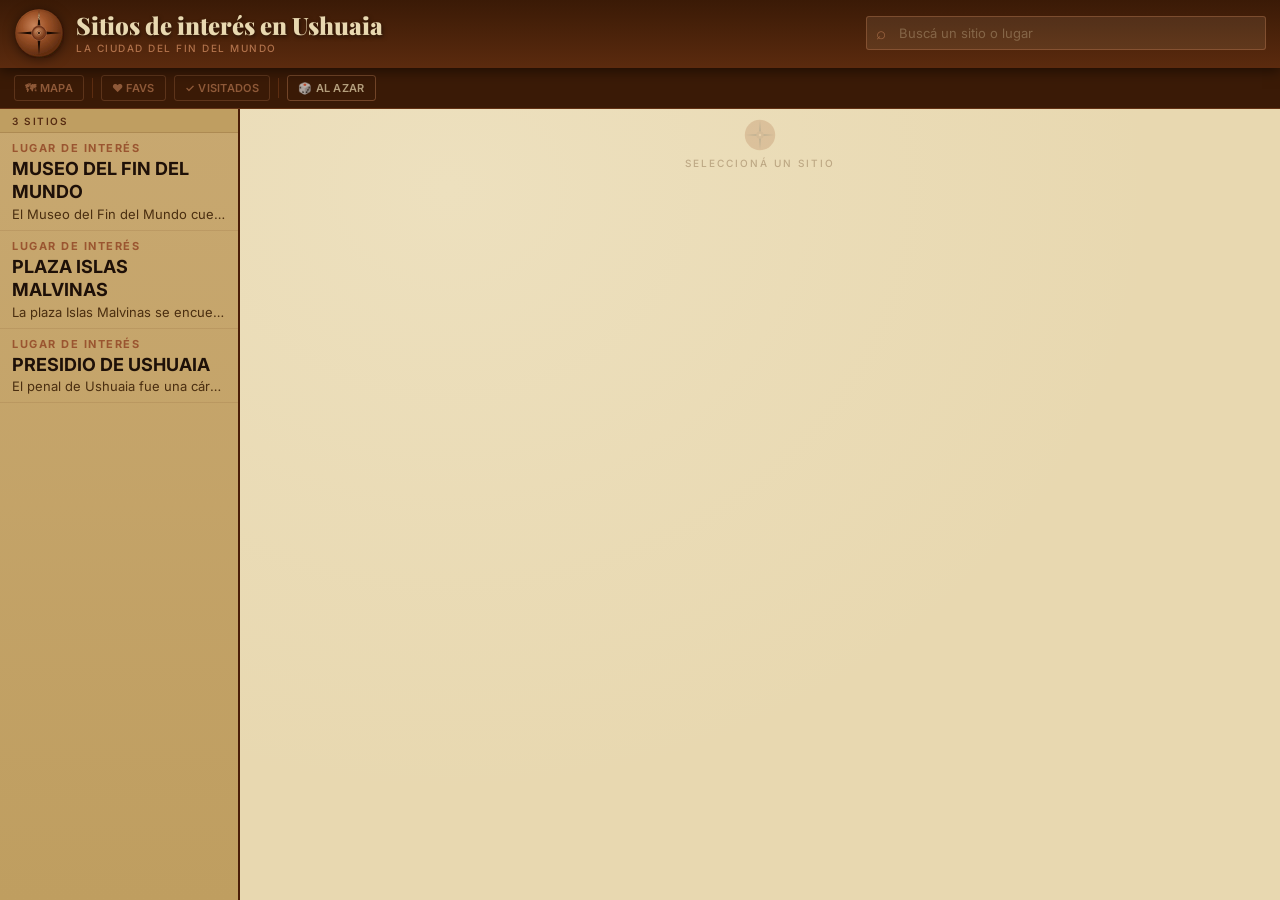
==== commit 04c0defd: "Add files via upload" ====
--- a/index.html
+++ b/index.html
@@ -1,13 +1,6 @@
 <!DOCTYPE html>
 <html lang="es">
 <head>
-  <!-- Google Tag Manager -->
-  <script>(function(w,d,s,l,i){w[l]=w[l]||[];w[l].push({'gtm.start':
-  new Date().getTime(),event:'gtm.js'});var f=d.getElementsByTagName(s)[0],
-  j=d.createElement(s),dl=l!='dataLayer'?'&l='+l:'';j.async=true;j.src=
-  'https://www.googletagmanager.com/gtm.js?id='+i+dl;f.parentNode.insertBefore(j,f);
-  })(window,document,'script','dataLayer','GTM-T7QQF346');</script>
-  <!-- End Google Tag Manager -->
   <meta charset="UTF-8" />
   <link rel="manifest" href="manifest.json" />
   <link rel="icon" type="image/png" href="favicon.png" />
@@ -15,10 +8,11 @@
   <meta name="mobile-web-app-capable" content="yes" />
   <meta name="apple-mobile-web-app-capable" content="yes" />
   <meta name="apple-mobile-web-app-status-bar-style" content="black-translucent" />
-  <meta name="apple-mobile-web-app-title" content="Caminos AR" />
+  <meta name="apple-mobile-web-app-title" content="Ushuaia" />
   <link rel="apple-touch-icon" href="pwa_icon_192.png" />
   <meta name="viewport" content="width=device-width, initial-scale=1.0, user-scalable=yes" />
-  <title>De Cuestas, Abras y Quebradas</title>
+  <meta name="description" content="Guía de sitios de interés de Ushuaia, la ciudad del fin del mundo: horarios, ubicación, clima y qué ver en cada lugar." />
+  <title>Sitios de interés en Ushuaia</title>
   <link rel="preconnect" href="https://fonts.googleapis.com" />
   <link rel="preconnect" href="https://fonts.gstatic.com" crossorigin />
   <link href="https://fonts.googleapis.com/css2?family=Playfair+Display:wght@700;900&family=Inter:wght@400;500;600;700&display=swap" rel="stylesheet" />
@@ -26,10 +20,6 @@
   <link rel="stylesheet" href="style.css" />
 </head>
 <body>
-  <!-- Google Tag Manager (noscript) -->
-  <noscript><iframe src="https://www.googletagmanager.com/ns.html?id=GTM-T7QQF346"
-  height="0" width="0" style="display:none;visibility:hidden"></iframe></noscript>
-  <!-- End Google Tag Manager (noscript) -->
   <div class="app">
 
     <header class="header">
@@ -61,13 +51,13 @@
           </svg>
         </div>
         <div class="logo-area">
-          <div class="app-title">De Cuestas, Abras y Quebradas</div>
-          <div class="app-sub">Caminos emblemáticos de la Argentina</div>
+          <div class="app-title">Sitios de interés en Ushuaia</div>
+          <div class="app-sub">La ciudad del fin del mundo</div>
         </div>
         <div class="search-wrap">
           <span class="search-icon">⌕</span>
           <input type="search" id="searchInput" class="search-input"
-            placeholder="Ingresá ruta, provincia o lugar"
+            placeholder="Buscá un sitio o lugar"
             autocomplete="off" spellcheck="false"/>
           <button class="search-clear" id="searchClear" title="Limpiar">✕</button>
           <button class="install-btn" id="installBtn" title="Instalar app" style="display:none">
@@ -80,31 +70,17 @@
     </header>
 
     <div class="toolbar" id="toolbarWrap">
-      <button class="pill map-view-pill" id="btnMapaView" onclick="toggleMapaView()">🗺 Mapa País</button>
+      <button class="pill map-view-pill" id="btnMapaView" onclick="toggleMapaView()">🗺 Mapa</button>
       <div class="toolbar-sep"></div>
       <button class="pill filter-special fav-pill" id="btnFavs" onclick="filterSpecial('FAVORITOS',this)">♥ Favs</button>
       <button class="pill filter-special done-pill" id="btnVisit" onclick="filterSpecial('VISITADOS',this)">✓ Visitados</button>
-      <div class="toolbar-sep hidden-by-flag" id="fuelSep"></div>
+      <div class="toolbar-sep"></div>
       <button class="pill random-pill" onclick="showRandom()">🎲 Al azar</button>
-      <div class="toolbar-sep"></div>
-      <button class="pill fuel-pill hidden-by-flag" onclick="document.getElementById('fuelModal').classList.add('open')" title="Doná 1 litro de combustible para que la app siga rodando">⛽ Doná</button>
-      <div class="toolbar-sep hidden-by-flag" id="distanciasSep"></div>
-      <button class="pill distancias-pill hidden-by-flag" id="btnDistancias"
-              onclick="abrirDistanciasModal()"
-              title="¿A cuánto queda? — Distancias y tiempos entre 751 ciudades argentinas">📏 ¿A cuánto queda?</button>
-      <div class="toolbar-sep hidden-by-flag" id="cavokSep"></div>
-      <button class="pill cavok-pill hidden-by-flag" id="btnCavok"
-              onclick="abrirCavokModal()"
-              title="CAVOK — Meteorología aeronáutica en tiempo real">✈ CAVOK</button>
-      <div class="toolbar-sep hidden-by-flag" id="conversorSep"></div>
-      <button class="pill conversor-pill hidden-by-flag" id="btnConversor"
-              onclick="abrirConversorModal()"
-              title="Conversor de combustible — km/l ↔ l/100km">💧 Conversor</button>
     </div>
 
     <div class="main">
       <aside class="sidebar">
-        <div class="sidebar-count" id="sideCount">— caminos</div>
+        <div class="sidebar-count" id="sideCount">— sitios</div>
         <div id="sideList"></div>
       </aside>
       <section class="detail" id="detail">
@@ -122,17 +98,18 @@
             <circle cx="60" cy="60" r="14" fill="#7A3A18"/>
             <circle cx="60" cy="60" r="5" fill="#D4956A"/>
           </svg>
-          <div class="empty-txt">Seleccioná un camino</div>
+          <div class="empty-txt">Seleccioná un sitio</div>
         </div>
       </section>
     </div>
   </div>
 
-  <!-- Panel Mapa IGN -->
+  <!-- Panel mapa de la ciudad -->
   <div class="mapa-ign-panel" id="mapaIgnPanel" style="display:none;">
     <div id="mapaIgn" style="width:100%;height:100%;"></div>
   </div>
 
+  <!-- Modal Google Maps -->
   <div class="maps-modal" id="mapsModal" onclick="closeMaps(event)">
     <div class="maps-modal-inner">
       <div class="maps-modal-header">
@@ -149,6 +126,21 @@
     <button id="lb-close" aria-label="Cerrar">✕</button>
     <div id="lb-badge"></div>
     <div id="lb-hint">Pellizco para zoom · Arrastrá para mover · Doble tap para zoom</div>
+  </div>
+
+  <!-- Banner instalación PWA (Android/Chrome) -->
+  <div class="install-banner" id="installBanner" style="display:none">
+    <span class="install-banner-txt">📲 Instalá la app para usarla sin internet</span>
+    <div class="install-banner-btns">
+      <button class="install-banner-ok" id="installBannerOk">Instalar</button>
+      <button class="install-banner-no" id="installBannerNo">Ahora no</button>
+    </div>
+  </div>
+
+  <!-- Banner Safari / iOS -->
+  <div class="install-banner install-banner-ios" id="installBannerIos" style="display:none">
+    <button class="install-banner-close" id="installBannerIosClose">✕</button>
+    <span class="install-banner-txt">Para instalar: tocá <strong>Compartir</strong> <span style="font-size:17px">⎙</span> y después <strong>«Agregar a pantalla de inicio»</strong></span>
   </div>
 
   <script src="https://unpkg.com/leaflet@1.9.4/dist/leaflet.js" crossorigin=""></script>
@@ -160,154 +152,30 @@
         navigator.serviceWorker.register('./sw.js').catch(() => {});
       });
     }
-  </script>
-  <!-- Modal donación -->
-  <div class="fuel-modal-overlay" id="fuelModal" onclick="closeFuelModal(event)">
-    <div class="fuel-modal-box">
-      <button class="fuel-modal-close" onclick="document.getElementById('fuelModal').classList.remove('open')">✕</button>
-      <div class="fuel-modal-icon">⛽</div>
-      <h2 class="fuel-modal-title">Doná 1 litro de combustible</h2>
-      <p class="fuel-modal-text">Esta app es gratuita, sin publicidad y se desarrolla en el tiempo libre de su autor.<br>Si te fue útil en algún viaje, podés contribuir con el equivalente a 1 litro de combustible para que sigamos relevando rutas.</p>
-      <a class="fuel-modal-btn" href="https://link.mercadopago.com.ar/decuestas" target="_blank" rel="noopener" onclick="document.getElementById('fuelModal').classList.remove('open')">
-        Donar con MercadoPago
-      </a>
-      <p class="fuel-modal-sub">Monto libre · seguro · sin cuenta necesaria</p>
-    </div>
-  </div>
-
-  <!-- Botón flotante donación — visible en mobile (controlado por FEATURE_DONACION) -->
-  <button class="fuel-fab hidden-by-flag" id="fuelFab" onclick="document.getElementById('fuelModal').classList.add('open')"
-     title="Doná 1 litro de combustible para que la app siga rodando">
-    ⛽
-  </button>
-
-  <!-- Botón flotante ¿A cuánto queda? — visible en mobile (controlado por FEATURE_DISTANCIAS) -->
-  <button class="distancias-fab hidden-by-flag" id="distanciasFab"
-     onclick="abrirDistanciasModal()"
-     title="¿A cuánto queda? — Distancias entre ciudades argentinas">
-    📏
-  </button>
-
-  <!-- Botón flotante CAVOK — visible en mobile (controlado por FEATURE_CAVOK) -->
-  <button class="cavok-fab hidden-by-flag" id="cavokFab"
-     onclick="abrirCavokModal()"
-     title="CAVOK — Meteorología aeronáutica en tiempo real">
-    ✈
-  </button>
-
-  <!-- Botón flotante Conversor — visible en mobile (controlado por FEATURE_CONVERSOR) -->
-  <button class="conversor-fab hidden-by-flag" id="conversorFab"
-     onclick="abrirConversorModal()"
-     title="Conversor de combustible — km/l ↔ l/100km">
-    💧
-  </button>
-
-  <!-- Modal CAVOK (iframe interno) -->
-  <div class="distancias-modal-overlay" id="cavokModal">
-    <div class="distancias-modal-box">
-      <div class="distancias-modal-header" style="background:#1a3a5a;">
-        <span class="distancias-modal-title">✈ CAVOK · Meteorología aeronáutica</span>
-        <button class="distancias-modal-close" onclick="cerrarCavokModal()" title="Cerrar">✕</button>
-      </div>
-      <iframe class="distancias-modal-frame" id="cavokFrame"
-              src="" loading="lazy"
-              title="CAVOK — Meteorología aeronáutica"
-              allow="fullscreen"></iframe>
-    </div>
-  </div>
-  <div class="distancias-modal-overlay" id="distanciasModal">
-    <div class="distancias-modal-box">
-      <div class="distancias-modal-header">
-        <span class="distancias-modal-title">📏 ¿A cuánto queda?</span>
-        <button class="distancias-modal-close" onclick="cerrarDistanciasModal()" title="Cerrar">✕</button>
-      </div>
-      <iframe class="distancias-modal-frame" id="distanciasFrame"
-              src="" loading="lazy"
-              title="¿A cuánto queda? — distancias entre ciudades argentinas"
-              allow="fullscreen"></iframe>
-    </div>
-  </div>
-
-  <!-- Modal Conversor de combustible (iframe interno) -->
-  <div class="distancias-modal-overlay" id="conversorModal">
-    <div class="distancias-modal-box">
-      <div class="distancias-modal-header" style="background:#0077b6;">
-        <span class="distancias-modal-title">💧 Conversor de combustible</span>
-        <button class="distancias-modal-close" onclick="cerrarConversorModal()" title="Cerrar">✕</button>
-      </div>
-      <iframe class="distancias-modal-frame" id="conversorFrame"
-              src="" loading="lazy"
-              title="Conversor de combustible km/l ↔ l/100km"
-              allow="fullscreen"></iframe>
-    </div>
-  </div>
-
-  <!-- Banner instalación PWA (Android/Chrome) -->
-  <div class="install-banner" id="installBanner" style="display:none">
-    <span class="install-banner-txt">📲 Instalá la app para usarla sin internet</span>
-    <div class="install-banner-btns">
-      <button class="install-banner-ok" id="installBannerOk">Instalar</button>
-      <button class="install-banner-no" id="installBannerNo">Ahora no</button>
-    </div>
-  </div>
-
-  <!-- Banner Safari / iOS -->
-  <div class="install-banner install-banner-ios" id="installBannerIos" style="display:none">
-    <button class="install-banner-close" id="installBannerIosClose">✕</button>
-    <span class="install-banner-txt">Para instalar: tocá <strong>Compartir</strong> <span style="font-size:17px">⎙</span> y después <strong>«Agregar a pantalla de inicio»</strong></span>
-  </div>
-
-  <script>
-  function closeFuelModal(e) {
-    if (e.target === document.getElementById('fuelModal'))
-      document.getElementById('fuelModal').classList.remove('open');
-  }
-
-  // ── PWA Install ──────────────────────────────────────────
-  // Un único _installPrompt compartido
-  window._installPrompt = null;
-
-  window.addEventListener('beforeinstallprompt', (e) => {
-    e.preventDefault();
-    window._installPrompt = e;
-    // Mostrar banner solo si no rechazó antes en esta sesión
-    if (!sessionStorage.getItem('installDismissed')) {
+
+    // ── PWA Install ──────────────────────────────────────────
+    window._installPrompt = null;
+
+    window.addEventListener('beforeinstallprompt', (e) => {
+      e.preventDefault();
+      window._installPrompt = e;
+      if (!sessionStorage.getItem('installDismissed')) {
+        const b = document.getElementById('installBanner');
+        if (b) b.style.display = 'flex';
+      }
+      const btn = document.getElementById('installBtn');
+      if (btn) btn.style.display = 'flex';
+    });
+
+    window.addEventListener('appinstalled', () => {
+      window._installPrompt = null;
       const b = document.getElementById('installBanner');
-      if (b) b.style.display = 'flex';
-    }
-    // Botón del header también
-    const btn = document.getElementById('installBtn');
-    if (btn) btn.style.display = 'flex';
-  });
-
-  window.addEventListener('appinstalled', () => {
-    window._installPrompt = null;
-    const b = document.getElementById('installBanner');
-    if (b) b.style.display = 'none';
-    const btn = document.getElementById('installBtn');
-    if (btn) btn.style.display = 'none';
-  });
-
-  // Botón ↓ del header
-  const _installBtn = document.getElementById('installBtn');
-  if (_installBtn) {
-    _installBtn.addEventListener('click', async () => {
-      if (!window._installPrompt) return;
-      window._installPrompt.prompt();
-      const { outcome } = await window._installPrompt.userChoice;
-      window._installPrompt = null;
-      if (outcome === 'accepted') _installBtn.style.display = 'none';
-    });
-  }
-
-  // Botones del banner Android
-  const _bannerOk = document.getElementById('installBannerOk');
-  const _bannerNo = document.getElementById('installBannerNo');
-  const _banner   = document.getElementById('installBanner');
-
-  if (_bannerOk) {
-    _bannerOk.addEventListener('click', async () => {
-      if (_banner) _banner.style.display = 'none';
+      if (b) b.style.display = 'none';
+      const btn = document.getElementById('installBtn');
+      if (btn) btn.style.display = 'none';
+    });
+
+    async function pedirInstalacion() {
       if (!window._installPrompt) return;
       window._installPrompt.prompt();
       const { outcome } = await window._installPrompt.userChoice;
@@ -316,36 +184,28 @@
         const btn = document.getElementById('installBtn');
         if (btn) btn.style.display = 'none';
       }
-    });
-  }
-  if (_bannerNo) {
-    _bannerNo.addEventListener('click', () => {
-      if (_banner) _banner.style.display = 'none';
+    }
+    document.getElementById('installBtn').addEventListener('click', pedirInstalacion);
+    document.getElementById('installBannerOk').addEventListener('click', () => {
+      document.getElementById('installBanner').style.display = 'none';
+      pedirInstalacion();
+    });
+    document.getElementById('installBannerNo').addEventListener('click', () => {
+      document.getElementById('installBanner').style.display = 'none';
       sessionStorage.setItem('installDismissed', '1');
     });
-  }
-
-  // Banner iOS / Safari
-  const _bannerIos  = document.getElementById('installBannerIos');
-  const _bannerIosX = document.getElementById('installBannerIosClose');
-  if (_bannerIosX) {
-    _bannerIosX.addEventListener('click', () => {
-      if (_bannerIos) _bannerIos.style.display = 'none';
+    document.getElementById('installBannerIosClose').addEventListener('click', () => {
+      document.getElementById('installBannerIos').style.display = 'none';
       sessionStorage.setItem('installDismissed', '1');
     });
-  }
-  (function detectIos() {
-    const isIos = /iphone|ipad|ipod/i.test(navigator.userAgent);
-    const isStandalone = window.matchMedia('(display-mode: standalone)').matches
-                      || window.navigator.standalone;
-    const isSafari = /^((?!chrome|android).)*safari/i.test(navigator.userAgent);
-    if (isIos && isSafari && !isStandalone && !sessionStorage.getItem('installDismissed')) {
-      if (_bannerIos) _bannerIos.style.display = 'flex';
-    }
-  })();
-
-  // ── Feature flags — aquí el DOM está garantizadamente listo ──
-  initFeatureFlags();
+    (function detectIos() {
+      const isIos = /iphone|ipad|ipod/i.test(navigator.userAgent);
+      const isStandalone = window.matchMedia('(display-mode: standalone)').matches || window.navigator.standalone;
+      const isSafari = /^((?!chrome|android).)*safari/i.test(navigator.userAgent);
+      if (isIos && isSafari && !isStandalone && !sessionStorage.getItem('installDismissed')) {
+        document.getElementById('installBannerIos').style.display = 'flex';
+      }
+    })();
   </script>
 </body>
 </html>
--- a/style.css
+++ b/style.css
@@ -1,5 +1,5 @@
 /* ============================================================
-   DE CUESTAS, ABRAS Y QUEBRADAS — style.css
+   SITIOS DE INTERÉS EN USHUAIA — style.css
    ============================================================ */
 *, *::before, *::after { box-sizing: border-box; margin: 0; padding: 0; }
 
@@ -146,16 +146,6 @@
 .ri-prov { font-family: 'Inter', sans-serif; font-size: 13px; color: var(--ink-md); margin-top: 2px; }
 .route-item.active .ri-prov { color: rgba(242,232,204,0.7); }
 
-.ri-badges { display: flex; gap: 3px; margin-top: 4px; flex-wrap: wrap; }
-.badge { font-family: 'Inter', sans-serif; font-size: 9px; font-weight: 700; letter-spacing: 0.5px; padding: 2px 6px; border-radius: 2px; text-transform: uppercase; }
-.b-baja    { background: rgba(45,92,30,0.15);   color: var(--dif-baja); }
-.b-media   { background: rgba(107,68,8,0.15);   color: var(--dif-media); }
-.b-alta    { background: rgba(192,16,10,0.13);  color: var(--dif-alta); }
-.b-ripio   { background: rgba(90,58,26,0.15);   color: var(--ink-md); }
-.b-asfalto { background: rgba(42,90,122,0.12);  color: #2A5A7A; }
-.b-mixto   { background: rgba(90,60,120,0.12);  color: #5A3A7A; }
-.b-nd      { background: rgba(90,58,26,0.08);   color: var(--ink-lt); }
-.route-item.active .badge { background: rgba(242,232,204,0.18); color: rgba(242,232,204,0.85); }
 .hl { background: rgba(200,132,90,0.38); border-radius: 2px; padding: 0 1px; }
 
 /* ── DETAIL ─────────────────────────────────────────────── */
@@ -239,9 +229,8 @@
 }
 .obs-title-row .sec-title { margin-bottom: 0; padding-bottom: 0; border-bottom: none; }
 .obs-tag { display: block; width: 100%; box-sizing: border-box; font-family: 'Inter', sans-serif; font-size: 15px; font-weight: 500; padding: 10px 11px; border-radius: 3px; line-height: 1.7; white-space: pre-line; }
-.obs-warn  { background: rgba(196,149,42,0.13); color: #6b4408; border: 1px solid rgba(196,149,42,0.3); }
+
 .obs-info  { background: rgba(42,90,122,0.10);  color: #1e4a6a; border: 1px solid rgba(42,90,122,0.22); }
-.obs-route { background: rgba(45,92,30,0.10);   color: #1e4a14; border: 1px solid rgba(45,92,30,0.22); }
 
 /* ── TTS ─────────────────────────────────────────────────── */
 .tts-btn {
@@ -275,7 +264,7 @@
   color: #0a4a6e; background: rgba(51,204,255,0.12); border: 1px solid rgba(51,204,255,0.35);
 }
 .waze-btn:hover { background: rgba(51,204,255,0.22); }
-.estacion-btn {
+.llegar-btn {
   flex: 1;
   display: inline-flex; align-items: center; justify-content: center; gap: 6px;
   font-family: 'Inter', sans-serif; font-size: 13px; font-weight: 600;
@@ -283,7 +272,7 @@
   transition: background 0.15s; box-sizing: border-box;
   color: #1A4A1A; background: rgba(40,140,40,0.10); border: 1px solid rgba(40,140,40,0.30);
 }
-.estacion-btn:hover { background: rgba(40,140,40,0.18); }
+.llegar-btn:hover { background: rgba(40,140,40,0.18); }
 .gmaps-nodisp { cursor: default; color: var(--ink-lt); background: rgba(90,58,26,0.07); border-color: rgba(90,58,26,0.18); font-style: italic; font-size: 12px; }
 
 .map-container {
@@ -310,178 +299,14 @@
 .info-block { padding: 12px 18px; border-bottom: 1px solid var(--border); }
 .info-txt { font-family: 'Inter', sans-serif; font-size: 14px; font-weight: 500; line-height: 1.6; color: var(--ink-md); }
 .epoca-txt { color: #1A5A1A; }
-.prec-txt  { color: #7A3A00; }
 
 /* ── DESCRIPCIÓN ─────────────────────────────────────────── */
 /* ── AEROPUERTO ──────────────────────────────────────────── */
-.aero-block {
-  border-top: 1px solid var(--border);
-  padding: 14px 18px 4px;
-}
-.aero-ciudad {
-  font-family: 'Inter', sans-serif;
-  font-size: 18px;
-  font-weight: 700;
-  color: var(--ink);
-  margin: 0 0 2px 0;
-  line-height: 1.6;
-  white-space: pre-line;
-}
-.aero-nombre {
-  font-family: 'Inter', sans-serif;
-  font-size: 14px;
-  font-weight: 600;
-  color: var(--ink);
-  margin: 0 0 8px 0;
-  line-height: 1.6;
-  white-space: pre-line;
-}
-.aero-tel {
-  display: inline-flex;
-  align-items: center;
-  gap: 5px;
-  font-family: 'Inter', sans-serif;
-  font-size: 13px;
-  font-weight: 600;
-  color: #1A5276;
-  background: rgba(26,82,118,0.08);
-  border: 1.5px solid rgba(26,82,118,0.3);
-  border-radius: 6px;
-  padding: 5px 12px;
-  text-decoration: none;
-}
-.aero-tel:hover { background: rgba(26,82,118,0.15); }
-.aero-btns-row {
-  display: flex; gap: 7px; flex-wrap: nowrap;
-  align-items: center; margin-bottom: 12px;
-}
-.aero-map-btn {
-  flex: 0 0 auto;
-  display: inline-flex; align-items: center; justify-content: center; gap: 6px;
-  font-family: 'Inter', sans-serif; font-size: 13px; font-weight: 600;
-  color: #1A5276; background: rgba(42,90,122,0.10);
-  border: 1px solid rgba(42,90,122,0.25); border-radius: 6px;
-  padding: 5px 12px; cursor: pointer; text-decoration: none;
-  transition: background 0.15s; box-sizing: border-box;
-  white-space: nowrap;
-}
-.aero-map-btn:hover { background: rgba(42,90,122,0.18); }
-
-
 
 /* ── METAR (NOAA Aviation Weather) ──────────────────────── */
-.metar-block {
-  border-top: 1px solid var(--border);
-  padding: 10px 0 4px;
-  margin-top: 8px;
-}
-.metar-loading {
-  font-family: 'Inter', sans-serif;
-  font-size: 13px; color: var(--ink-lt); padding: 4px 0;
-}
-.metar-header {
-  display: flex; align-items: center; gap: 10px;
-  flex-wrap: wrap; margin-bottom: 8px;
-}
-.metar-badge {
-  font-family: 'Inter', sans-serif; font-size: 12px; font-weight: 700;
-  letter-spacing: 0.5px; border-radius: 6px; padding: 4px 10px;
-}
-.metar-vfr  { background: rgba(30,120,30,0.10);  color: #1A5A1A; border: 1px solid rgba(30,120,30,0.28); }
-.metar-mvfr { background: rgba(180,130,0,0.10);  color: #5A4200; border: 1px solid rgba(180,130,0,0.30); }
-.metar-ifr  { background: rgba(180,30,30,0.10);  color: #7A0A0A; border: 1px solid rgba(180,30,30,0.28); }
-.metar-lifr { background: rgba(100,0,80,0.10);   color: #500050; border: 1px solid rgba(100,0,80,0.28);  }
-.metar-nd   { background: rgba(100,100,100,0.08);color: var(--ink-lt); border: 1px solid var(--border);  }
-.metar-hora {
-  font-family: 'Inter', sans-serif; font-size: 11px;
-  color: var(--ink-lt); margin-left: auto;
-}
-.metar-grid {
-  display: grid; grid-template-columns: repeat(3, 1fr);
-  gap: 6px 10px; margin-bottom: 8px;
-}
-.metar-item {
-  display: flex; flex-direction: column; gap: 1px;
-}
-.metar-item-full { grid-column: 1 / -1; }
-.metar-lbl {
-  font-family: 'Inter', sans-serif; font-size: 10px; font-weight: 600;
-  text-transform: uppercase; letter-spacing: 0.5px; color: var(--ink-lt);
-}
-.metar-val {
-  font-family: 'Inter', sans-serif; font-size: 14px; font-weight: 600;
-  color: var(--ink);
-}
-.metar-raw-wrap {
-  margin-bottom: 6px;
-}
-.metar-raw-toggle {
-  font-family: 'Inter', sans-serif; font-size: 11px; font-weight: 600;
-  color: var(--ink-lt); cursor: pointer; letter-spacing: 0.5px;
-  text-transform: uppercase; user-select: none;
-}
-.metar-raw-toggle:hover { color: var(--ink-md); }
-.metar-raw {
-  display: block; margin-top: 6px;
-  font-family: 'Courier New', monospace; font-size: 11px;
-  color: var(--ink-md); background: rgba(42,26,10,0.06);
-  border: 1px solid var(--border); border-radius: 5px;
-  padding: 7px 10px; line-height: 1.5;
-  word-break: break-all; white-space: pre-wrap;
-}
-.metar-credit {
-  font-family: 'Inter', sans-serif; font-size: 11px;
-  color: var(--ink-lt); margin: 0 0 4px; text-align: right;
-}
-.metar-credit a { color: var(--bronze); text-decoration: none; }
-.metar-credit a:hover { text-decoration: underline; }
-
 
 /* ── POI CERCANOS (Overpass/OSM) ────────────────────────── */
-.poi-block {
-  border-top: 1px solid var(--border);
-  padding: 12px 18px 4px;
-}
-.poi-loading {
-  font-family: 'Inter', sans-serif;
-  font-size: 13px; color: var(--ink-lt); padding: 6px 0;
-}
-.poi-grid {
-  display: grid;
-  grid-template-columns: repeat(auto-fill, minmax(160px, 1fr));
-  gap: 10px 14px;
-  margin-bottom: 8px;
-}
-.poi-cat {
-  display: flex; flex-direction: column; gap: 4px;
-}
-.poi-cat-title {
-  font-family: 'Inter', sans-serif; font-size: 11px; font-weight: 700;
-  text-transform: uppercase; letter-spacing: 0.7px;
-  color: var(--ink-md); padding-bottom: 2px;
-  border-bottom: 1px solid var(--border);
-}
-.poi-list {
-  list-style: none; margin: 0; padding: 0;
-  display: flex; flex-direction: column; gap: 2px;
-}
-.poi-item {
-  font-family: 'Inter', sans-serif; font-size: 12px;
-}
-.poi-link {
-  color: var(--bronze); text-decoration: none;
-  line-height: 1.4;
-}
-.poi-link:hover { text-decoration: underline; }
-.poi-credit {
-  font-family: 'Inter', sans-serif; font-size: 11px;
-  color: var(--ink-lt); margin: 4px 0 8px; text-align: right;
-}
-.poi-credit a { color: var(--bronze); text-decoration: none; }
-.poi-credit a:hover { text-decoration: underline; }
-
-.desc-block { padding: 12px 18px; border-bottom: 1px solid var(--border); }
-.desc-txt { font-family: 'Inter', sans-serif; font-size: 14px; font-weight: 400; line-height: 1.75; color: var(--ink-md); }
+
 .detail-footer { height: 20px; }
 
 /* ── NO RESULTS ─────────────────────────────────────────── */
@@ -552,286 +377,14 @@
 }
 
 /* ── AMANECER / ATARDECER ────────────────────────────────── */
-.sol-block {
-  border-top: 1px solid var(--border);
-  padding: 12px 18px 4px;
-}
-.sol-loading {
-  font-family: 'Inter', sans-serif;
-  font-size: 13px;
-  color: var(--ink-lt);
-  padding: 6px 0;
-}
-.sol-grid {
-  display: grid;
-  grid-template-columns: 1fr 1fr;
-  gap: 8px;
-  margin-bottom: 10px;
-}
-.sol-item {
-  display: flex;
-  flex-direction: column;
-  align-items: center;
-  background: rgba(160,85,42,0.06);
-  border: 1px solid var(--border);
-  border-radius: 8px;
-  padding: 10px 8px;
-  gap: 3px;
-}
-.sol-icono { font-size: 20px; line-height: 1; }
-.sol-label {
-  font-family: 'Inter', sans-serif;
-  font-size: 10px;
-  font-weight: 700;
-  letter-spacing: 0.8px;
-  text-transform: uppercase;
-  color: var(--ink-lt);
-}
-.sol-hora {
-  font-family: 'Inter', sans-serif;
-  font-size: 18px;
-  font-weight: 700;
-  color: var(--ink);
-  letter-spacing: 0.5px;
-}
-.sol-duracion { font-size: 15px; }
-.sol-credit {
-  font-family: 'Inter', sans-serif;
-  font-size: 11px;
-  color: var(--ink-lt);
-  text-align: right;
-  margin: 0 0 8px;
-}
-.sol-credit a { color: var(--bronze); text-decoration: none; }
-.sol-credit a:hover { text-decoration: underline; }
-.sol-item-wide { grid-column: span 2; }
-.sol-separator {
-  border: none;
-  border-top: 1px solid var(--border);
-  margin: 10px 0 8px;
-}
-.sol-luna-title {
-  font-family: 'Inter', sans-serif;
-  font-size: 11px; font-weight: 700; letter-spacing: 1px;
-  text-transform: uppercase; color: var(--ink-lt);
-  margin-bottom: 8px;
-}
 
 /* ── NASA FIRMS — INCENDIOS ──────────────────────────────── */
-.firms-block {
-  border-top: 1px solid var(--border);
-  padding: 12px 18px 4px;
-}
-.firms-loading {
-  font-family: 'Inter', sans-serif;
-  font-size: 13px; color: var(--ink-lt); padding: 6px 0;
-}
-.firms-title { margin-bottom: 8px; }
-.firms-ok {
-  display: flex; align-items: center; gap: 10px;
-  background: rgba(30,120,30,0.08);
-  border: 1px solid rgba(30,120,30,0.25);
-  border-radius: 8px; padding: 10px 14px; margin-bottom: 8px;
-}
-.firms-ok-icon { font-size: 20px; }
-.firms-ok-txt {
-  font-family: 'Inter', sans-serif; font-size: 13px;
-  color: #1A5A1A; font-weight: 500; line-height: 1.4;
-}
-.firms-alert {
-  border-radius: 8px; padding: 12px 14px; margin-bottom: 8px;
-}
-.firms-red    { background: rgba(180,30,30,0.08); border: 1px solid rgba(180,30,30,0.35); }
-.firms-orange { background: rgba(200,100,20,0.08); border: 1px solid rgba(200,100,20,0.35); }
-.firms-yellow { background: rgba(180,150,20,0.08); border: 1px solid rgba(180,150,20,0.35); }
-.firms-nivel {
-  font-family: 'Inter', sans-serif; font-size: 15px; font-weight: 700;
-  margin-bottom: 6px; color: var(--ink);
-}
-.firms-stats {
-  display: flex; flex-wrap: wrap; gap: 10px;
-  font-family: 'Inter', sans-serif; font-size: 13px;
-  color: var(--ink-md); margin-bottom: 10px;
-}
-.firms-stats strong { color: var(--ink); }
-.firms-link {
-  display: inline-flex; align-items: center;
-  font-family: 'Inter', sans-serif; font-size: 12px; font-weight: 600;
-  color: #1A3A5A; text-decoration: none;
-  background: rgba(26,58,90,0.08); border: 1px solid rgba(26,58,90,0.25);
-  border-radius: 5px; padding: 4px 10px;
-  transition: background 0.15s;
-}
-.firms-link:hover { background: rgba(26,58,90,0.15); }
-.firms-credit {
-  font-family: 'Inter', sans-serif; font-size: 11px;
-  color: var(--ink-lt); margin: 0 0 8px; text-align: right;
-}
-.firms-credit a { color: var(--bronze); text-decoration: none; }
-.firms-credit a:hover { text-decoration: underline; }
 
 /* ── SISMOS USGS ─────────────────────────────────────────── */
-.sismo-block {
-  border-top: 1px solid var(--border);
-  padding: 12px 18px 4px;
-}
-.sismo-loading {
-  font-family: 'Inter', sans-serif;
-  font-size: 13px; color: var(--ink-lt); padding: 6px 0;
-}
-.sismo-ok {
-  display: flex; align-items: center; gap: 10px;
-  background: rgba(30,120,30,0.08);
-  border: 1px solid rgba(30,120,30,0.25);
-  border-radius: 8px; padding: 10px 14px; margin-bottom: 8px;
-}
-.sismo-ok-icon { font-size: 20px; }
-.sismo-ok-txt {
-  font-family: 'Inter', sans-serif; font-size: 13px;
-  color: #1A5A1A; font-weight: 500; line-height: 1.4;
-}
-.sismo-alert {
-  border-radius: 8px; padding: 12px 14px; margin-bottom: 8px;
-}
-.sismo-red    { background: rgba(180,30,30,0.08); border: 1px solid rgba(180,30,30,0.35); }
-.sismo-orange { background: rgba(200,100,20,0.08); border: 1px solid rgba(200,100,20,0.35); }
-.sismo-yellow { background: rgba(180,150,20,0.08); border: 1px solid rgba(180,150,20,0.35); }
-.sismo-green  { background: rgba(30,120,30,0.06); border: 1px solid rgba(30,120,30,0.20); }
-.sismo-mag-row {
-  display: flex; align-items: center; gap: 10px; margin-bottom: 5px;
-}
-.sismo-mag {
-  font-family: 'Inter', sans-serif; font-size: 22px; font-weight: 700;
-  color: var(--ink); letter-spacing: -0.5px;
-}
-.sismo-nivel {
-  font-family: 'Inter', sans-serif; font-size: 11px; font-weight: 700;
-  letter-spacing: 1px; text-transform: uppercase; color: var(--ink-md);
-}
-.sismo-lugar {
-  font-family: 'Inter', sans-serif; font-size: 13px;
-  color: var(--ink); margin-bottom: 6px; line-height: 1.4;
-}
-.sismo-meta {
-  display: flex; flex-wrap: wrap; gap: 10px; margin-bottom: 10px;
-  font-family: 'Inter', sans-serif; font-size: 12px; color: var(--ink-md);
-}
-.sismo-link {
-  display: inline-flex; align-items: center;
-  font-family: 'Inter', sans-serif; font-size: 12px; font-weight: 600;
-  color: #1A3A5A; text-decoration: none;
-  background: rgba(26,58,90,0.08); border: 1px solid rgba(26,58,90,0.25);
-  border-radius: 5px; padding: 4px 10px; transition: background 0.15s;
-}
-.sismo-link:hover { background: rgba(26,58,90,0.15); }
-.sismo-credit {
-  font-family: 'Inter', sans-serif; font-size: 11px;
-  color: var(--ink-lt); margin: 0 0 8px; text-align: right;
-}
-.sismo-credit a { color: var(--bronze); text-decoration: none; }
-.sismo-credit a:hover { text-decoration: underline; }
 
 /* ── CONDICIONES MARINAS (Open-Meteo Marine) ─────────────── */
-.mar-block {
-  border-top: 1px solid var(--border);
-  padding: 12px 18px 4px;
-}
-.mar-loading {
-  font-family: 'Inter', sans-serif;
-  font-size: 13px; color: var(--ink-lt); padding: 6px 0;
-}
-.mar-title { margin-bottom: 6px; }
-.mar-nivel-badge {
-  display: inline-block;
-  font-family: 'Inter', sans-serif; font-size: 13px; font-weight: 700;
-  letter-spacing: 0.5px; border-radius: 6px;
-  padding: 4px 12px; margin-bottom: 8px;
-}
-.mar-nivel-calm { background: rgba(30,120,30,0.10);  color: #1A5A1A; border: 1px solid rgba(30,120,30,0.25); }
-.mar-nivel-leve { background: rgba(180,150,20,0.10); color: #5A4A00; border: 1px solid rgba(180,150,20,0.35); }
-.mar-nivel-mod  { background: rgba(200,100,20,0.10); color: #7A3A00; border: 1px solid rgba(200,100,20,0.35); }
-.mar-nivel-alto { background: rgba(180,30,30,0.10);  color: #7A0000; border: 1px solid rgba(180,30,30,0.35); }
-.mar-tabla {
-  display: flex;
-  flex-direction: column;
-  gap: 4px;
-  margin-bottom: 8px;
-}
-.mar-fila {
-  display: grid;
-  grid-template-columns: 18px 1fr auto auto;
-  align-items: center;
-  gap: 8px;
-  padding: 7px 12px;
-  border-radius: 7px;
-  font-family: 'Inter', sans-serif;
-}
-.mar-fila-plea {
-  background: rgba(26,58,120,0.07);
-  border: 1px solid rgba(26,58,120,0.20);
-}
-.mar-fila-baja {
-  background: rgba(160,85,42,0.07);
-  border: 1px solid rgba(160,85,42,0.18);
-}
-.mar-fila-icon {
-  font-size: 11px;
-  text-align: center;
-  color: var(--ink-lt);
-}
-.mar-fila-plea .mar-fila-icon { color: #1A3A78; }
-.mar-fila-baja .mar-fila-icon { color: var(--bronze); }
-.mar-fila-tipo {
-  font-size: 11px; font-weight: 700;
-  letter-spacing: 0.8px; text-transform: uppercase;
-  color: var(--ink-md);
-}
-.mar-fila-plea .mar-fila-tipo { color: #1A3A78; }
-.mar-fila-baja .mar-fila-tipo { color: #7A4A18; }
-.mar-fila-hora {
-  font-size: 15px; font-weight: 600;
-  color: var(--ink); font-variant-numeric: tabular-nums;
-}
-.mar-fila-alt {
-  font-size: 14px; font-weight: 700;
-  color: var(--ink); font-variant-numeric: tabular-nums;
-  text-align: right; min-width: 52px;
-}
-.mar-credit {
-  font-family: 'Inter', sans-serif; font-size: 11px;
-  color: var(--ink-lt); margin: 0 0 8px; text-align: right;
-}
-.mar-credit a { color: var(--bronze); text-decoration: none; }
-.mar-credit a:hover { text-decoration: underline; }
 
 /* ── PERFIL ALTIMÉTRICO ──────────────────────────────────── */
-.perfil-block {
-  border-top: 1px solid var(--border);
-  padding: 12px 18px 8px;
-}
-.perfil-block:empty { display: none; }
-.perfil-loading {
-  font-family: 'Inter', sans-serif;
-  font-size: 13px; color: var(--ink-lt); padding: 4px 0;
-}
-.perfil-svg-wrap {
-  background: rgba(242,232,204,0.4);
-  border: 1px solid var(--border);
-  border-radius: 6px;
-  padding: 8px 6px 4px;
-  margin-bottom: 8px;
-}
-.perfil-stats {
-  display: flex; gap: 12px; flex-wrap: wrap;
-  font-family: 'Inter', sans-serif;
-  font-size: 12px; font-weight: 600;
-  color: var(--ink-md); margin-bottom: 6px;
-}
-.perfil-credit {
-  font-family: 'Inter', sans-serif; font-size: 11px;
-  color: var(--ink-lt); text-align: right; margin: 0;
-}
-.perfil-credit a { color: var(--bronze); text-decoration: none; }
 
 /* ── RESPONSIVE ─────────────────────────────────────────── */
 @media (max-width: 680px) {
@@ -906,85 +459,10 @@
 /* ── Icono de ruta junto al título ─────────────────────── */
 
 /* ── Fila de iconos al pie del detalle ──────────────────── */
-.icon-grid {
-  margin-top: 0;
-  border-top: 1px solid var(--border);
-}
-.icon-stat {
-  min-height: 90px;
-  display: flex;
-  align-items: center;
-  justify-content: center;
-  padding: 8px 4px;
-  background: transparent;
-  border: 2px solid var(--accent);
-  border-radius: 8px;
-}
-.stat-ruta-icon {
-  height: 90px;
-  width: 90px;
-  max-width: 90%;
-  object-fit: contain;
-  image-rendering: auto;
-}
+
 /* Todos los íconos del grid al mismo tamaño, sin excepción */
-.icon-stat { overflow: hidden; }
-.icon-stat img {
-  width: 90px !important;
-  height: 90px !important;
-  max-width: 90px !important;
-  max-height: 90px !important;
-  object-fit: contain;
-}
 
 /* ── Bloque Parque Nacional (ícono + descripción) ────────── */
-.pn-nombre {
-  font-family: 'Inter', sans-serif;
-  font-size: 13px;
-  font-weight: 700;
-  color: var(--ink);
-  text-align: center;
-  margin: 6px 18px 10px;
-  letter-spacing: 1.5px;
-  text-transform: uppercase;
-}
-.pn-block {
-  display: flex;
-  flex-direction: column;
-  align-items: center;
-  padding: 20px 18px 8px 18px;
-  border-top: 1px solid var(--border);
-  gap: 14px;
-}
-.pn-icon {
-  width: 270px;
-  height: auto;        /* respeta el ratio original de cada escudo */
-  max-width: 90vw;
-  max-height: 300px;   /* tope para escudos muy altos */
-  object-fit: contain;
-}
-.master-icon {
-  width: 160px;
-  height: 160px;
-  max-width: 60vw;
-  object-fit: contain;
-}
-.pn-desc {
-  font-family: 'Inter', sans-serif;
-  font-size: 15px;
-  font-weight: 400;
-  line-height: 1.7;
-  color: var(--ink);
-  background: rgba(45,92,30,0.07);
-  border: 1px solid rgba(45,92,30,0.18);
-  border-left: 3px solid rgba(45,92,30,0.45);
-  border-radius: 4px;
-  white-space: pre-line;
-  padding: 10px 14px;
-  margin: 0;
-  width: 100%;
-  box-sizing: border-box;
-}
 
 /* ── LIGHTBOX ─────────────────────────────────────────────── */
 #lb-overlay {
@@ -1155,12 +633,6 @@
 }
 
 /* ── ICONO MASTER ───────────────────────────────────────── */
-.master-block {
-  border-top: 1px solid var(--border);
-  border-bottom: 1px solid var(--border);
-  margin-bottom: 0;
-  padding: 20px 18px;
-}
 
 /* ── BOTONES ANTERIOR / SIGUIENTE AL PIE ─────────────────── */
 .nav-footer {
@@ -1193,150 +665,33 @@
 }
 
 /* ── FIESTAS Y EVENTOS ───────────────────────────────────── */
-.fiestas-block { border-top: 1px solid var(--border); }
-.fiestas-txt {
-  font-size: 15px; line-height: 1.7;
-  color: var(--ink); margin: 0;
-  white-space: pre-line;
-}
 
 /* ── GRID DE ÍCONOS PN (idéntico al superior) ────────────── */
 /* ── TTS del Parque Nacional ──────────────────────────────── */
-.pn-desc-wrap { width: 100%; display: flex; flex-direction: column; align-items: center; }
-.pn-tts-btn { margin: 10px auto 8px; }
-.pn-desc-wrap .pn-desc { width: 100%; }
-
-.pn-icons-grid {
-  border-top: 1px solid var(--border);
-  border-bottom: none;
-  margin-top: 0;
-}
 
 /* ── CONTACTO PN ─────────────────────────────────────────── */
-.contact-pn-block {
-  display: flex;
-  flex-direction: column;
-  gap: 6px;
-  padding: 12px 18px;
-  border-top: 1px solid var(--border);
-}
-.contact-pn-link {
-  font-family: 'Inter', sans-serif;
-  font-size: 13px;
-  font-weight: 500;
-  color: #1A5276;
-  text-decoration: none;
-  display: flex;
-  align-items: center;
-  gap: 6px;
-}
-.contact-pn-link:hover { text-decoration: underline; }
 
 /* ── ETIQUETAS DE SECCIÓN PN ─────────────────────────────── */
-.pn-section-title {
-  /* Mismo estilo que .sec-title pero con borde superior para separar */
-  border-top: 1px solid rgba(160,85,42,0.25);
-  padding-top: 12px;
-  margin-bottom: 8px;
-}
+
 /* El bloque PN ya tiene su propio padding; la etiqueta se alinea dentro */
-.pn-block .pn-section-title {
-  padding: 12px 18px 0;
-  margin-bottom: 12px;
-  border-top: none; /* el borde ya lo pone el pn-block padre */
-}
 
 /* Sección de íconos PN con padding lateral para la etiqueta */
-.pn-icons-section {
-  border-top: 1px solid var(--border);
-  padding-top: 12px;
-}
-.pn-icons-section .pn-section-title {
-  padding: 0 18px;
-  border-top: none;
-  margin-bottom: 8px;
-}
-.pn-icons-section .pn-icons-grid {
-  border-top: none;
-}
 
 /* Contacto PN con padding y etiqueta */
-.contact-pn-block {
-  border-top: 1px solid var(--border);
-  padding: 12px 18px 14px;
-}
-.contact-pn-block .pn-section-title {
-  border-top: none;
-  padding-top: 0;
-  margin-bottom: 10px;
-}
 
 /* Ícono de contacto (tel y mail) del mismo tamaño */
-.contact-icon {
-  font-size: 18px;
-  line-height: 1;
-  flex-shrink: 0;
-}
 
 /* ── ÍCONOS DE SEGURIDAD PN (más grandes) ───────────────── */
-.pn-seg-grid {
-  border-top: none;
-}
-.pn-seg-grid .icon-stat {
-  min-height: 96px;
-}
-.pn-seg-grid .stat-ruta-icon {
-  width: 96px !important;
-  height: 96px !important;
-  max-width: 96px !important;
-  max-height: 96px !important;
-}
 
 /* ── WIDGET DE CLIMA ─────────────────────────────────────── */
-.weather-block {
-  border-top: 1px solid var(--border);
-  padding: 12px 0 0 0;
-}
-.weather-block .sec-title {
-  padding: 0 18px;
-  margin-bottom: 10px;
-}
-.weather-inner {
-  margin: 0 18px 4px;
-  border-radius: 6px;
-  overflow: hidden;
-  border: 1px solid var(--border);
-}
-.weather-inner a.weatherwidget-io {
-  display: block;
-}
-.weather-inner-extra {
-  margin-top: 3px;
-}
 
 /* ── PASO FRONTERIZO ─────────────────────────────────────── */
-.pf-block {
+.hr-block {
   border-top: 1px solid var(--border);
   padding: 14px 18px 0;
 }
-.pf-header {
-  display: flex;
-  align-items: center;
-  gap: 12px;
-  margin-bottom: 10px;
-}
-.pf-icon {
-  width: 48px;
-  height: 48px;
-  object-fit: contain;
-  flex-shrink: 0;
-}
-.pf-title {
-  margin: 0;
-  padding: 0;
-  border: none;
-}
-.pf-txt {
+
+.hr-txt {
   font-family: 'Inter', sans-serif;
   font-size: 14px;
   line-height: 1.6;
@@ -1344,49 +699,18 @@
   margin: 0 0 8px 0;
   white-space: pre-line;
 }
-.pf-nombre {
-  font-weight: 600;
-  font-size: 15px;
-}
-.pf-nombre-grande {
-  font-size: 18px;
-  font-weight: 700;
-  margin-bottom: 2px;
-}
-.pf-ciudades {
-  font-size: 13px;
+
+.hr-horario {
   color: var(--ink-md);
   font-weight: 500;
-  margin-bottom: 6px;
-}
-.pf-horario {
-  color: var(--ink-md);
-  font-weight: 500;
-}
-.pf-btn {
-  display: inline-flex;
-  align-items: center;
-  gap: 7px;
-  margin: 6px 0 14px;
-  font-family: 'Inter', sans-serif;
-  font-size: 13px;
-  font-weight: 600;
-  color: #1A5276;
-  background: rgba(26,82,118,0.08);
-  border: 1.5px solid rgba(26,82,118,0.3);
-  border-radius: 6px;
-  padding: 9px 14px;
-  text-decoration: none;
-  transition: background 0.15s;
-}
-.pf-btn:hover { background: rgba(26,82,118,0.16); }
+}
 
 /* Semáforo PF */
-.pf-status {
+.hr-status {
   margin: 4px 0 8px;
   min-height: 24px;
 }
-.pf-abierto {
+.hr-abierto {
   display: inline-flex;
   align-items: center;
   gap: 6px;
@@ -1399,7 +723,7 @@
   border-radius: 6px;
   padding: 6px 12px;
 }
-.pf-cerrado {
+.hr-cerrado {
   display: inline-flex;
   align-items: center;
   gap: 6px;
@@ -1412,7 +736,7 @@
   border-radius: 6px;
   padding: 6px 12px;
 }
-.pf-cerrado-siempre {
+.hr-cerrado-siempre {
   display: inline-flex;
   align-items: center;
   gap: 6px;
@@ -1425,556 +749,66 @@
   border-radius: 6px;
   padding: 6px 12px;
 }
-.pf-countdown {
+.hr-countdown {
   font-weight: 500;
   font-size: 13px;
   opacity: 0.85;
 }
 
 /* ── PANEL PASO FRONTERIZO ───────────────────────────────── */
-#pf-panel {
-  display: none;
-  position: fixed;
-  inset: 0;
-  z-index: 8000;
-}
-#pf-panel.open { display: flex; align-items: flex-end; }
-
-.pf-panel-overlay {
-  position: absolute;
-  inset: 0;
-  background: rgba(10,5,2,0.55);
-  backdrop-filter: blur(2px);
-}
-.pf-panel-box {
-  position: relative;
-  width: 100%;
-  max-width: 480px;
-  margin: 0 auto;
-  background: var(--parch-light);
-  border-top: 3px solid var(--bronze);
-  border-radius: 14px 14px 0 0;
-  overflow: hidden;
-  max-height: 85dvh;
-  display: flex;
-  flex-direction: column;
-}
-.pf-panel-header {
-  display: flex;
-  align-items: center;
-  justify-content: space-between;
-  padding: 12px 16px 10px;
-  border-bottom: 1px solid var(--border);
-  flex-shrink: 0;
-}
-.pf-panel-title {
-  font-family: 'Inter', sans-serif;
-  font-size: 13px;
-  font-weight: 700;
-  letter-spacing: 1.5px;
-  text-transform: uppercase;
-  color: var(--bronze);
-}
-.pf-panel-close {
-  width: 32px; height: 32px;
-  border-radius: 50%;
-  border: 1px solid var(--border);
-  background: rgba(255,255,255,0.5);
-  font-size: 16px;
-  cursor: pointer;
-  display: flex; align-items: center; justify-content: center;
-  color: var(--ink);
-}
-.pf-panel-frame {
-  width: 100%;
-  flex: 1;
-  border: none;
-  min-height: 500px;
-}
 
 /* ── OPEN-METEO BLOCK (UV, Aire, Clima histórico) ─────────── */
-.openmeteo-block {
-  border-top: 1px solid var(--border);
-  padding: 12px 18px 8px;
-}
-.om-loading {
-  font-family: 'Inter', sans-serif;
-  font-size: 13px; color: var(--ink-lt); padding: 6px 0;
-}
-.om-grid {
-  display: grid;
-  grid-template-columns: repeat(auto-fill, minmax(140px, 1fr));
-  gap: 8px 12px;
-  margin-bottom: 10px;
-}
-.om-card {
-  background: rgba(var(--accent-rgb, 160,100,50), 0.06);
-  border: 1px solid var(--border);
-  border-radius: 8px;
-  padding: 8px 10px;
-  display: flex; flex-direction: column; gap: 2px;
-}
-.om-card-label {
-  font-family: 'Inter', sans-serif;
-  font-size: 10px; font-weight: 700;
-  text-transform: uppercase; letter-spacing: 0.6px;
-  color: var(--ink-lt);
-}
-.om-card-value {
-  font-family: 'Inter', sans-serif;
-  font-size: 18px; font-weight: 700;
-  color: var(--ink);
-  line-height: 1.1;
-}
-.om-card-sub {
-  font-family: 'Inter', sans-serif;
-  font-size: 11px; color: var(--ink-md);
-}
+
 /* Colores UV */
-.om-uv-bajo    { color: #4CAF50; }
-.om-uv-mod     { color: #FFC107; }
-.om-uv-alto    { color: #FF9800; }
-.om-uv-muyalto { color: #F44336; }
-.om-uv-extremo { color: #9C27B0; }
+
 /* Colores AQI */
-.om-aqi-bueno    { color: #4CAF50; }
-.om-aqi-regular  { color: #FFC107; }
-.om-aqi-malo     { color: #FF9800; }
-.om-aqi-muymalo  { color: #F44336; }
-.om-aqi-pesimo   { color: #9C27B0; }
+
 /* Dirección viento */
-.om-wind-arrow {
-  display: inline-block;
-  font-size: 16px;
-  transition: transform 0.3s;
-}
+
 /* Sección calidad aire */
-.om-section-title {
-  font-family: 'Inter', sans-serif;
-  font-size: 11px; font-weight: 700;
-  text-transform: uppercase; letter-spacing: 0.8px;
-  color: var(--bronze); margin: 10px 0 6px;
-  border-bottom: 1px solid var(--border); padding-bottom: 4px;
-}
+
 /* Selector mes historia */
-.om-mes-row {
-  display: flex; align-items: center; gap: 8px;
-  margin: 6px 0 8px;
-  flex-wrap: wrap;
-}
-.om-mes-select {
-  font-family: 'Inter', sans-serif; font-size: 12px;
-  padding: 4px 8px; border-radius: 6px;
-  border: 1px solid var(--border);
-  background: var(--bg); color: var(--ink);
-  cursor: pointer;
-}
-.om-credit {
-  font-family: 'Inter', sans-serif;
-  font-size: 11px; color: var(--ink-lt);
-  margin: 4px 0 6px; text-align: right;
-}
-.om-credit a { color: var(--bronze); text-decoration: none; }
-.om-credit a:hover { text-decoration: underline; }
 
 /* ── PRECAUCIONES CON ÍCONOS ──────────────────────────────── */
-.prec-list {
-  display: flex;
-  flex-direction: column;
-  gap: 6px;
-  margin-top: 4px;
-}
-.prec-item {
-  display: flex;
-  align-items: flex-start;
-  gap: 8px;
-  font-family: 'Inter', sans-serif;
-  font-size: 13px;
-  color: var(--ink);
-  line-height: 1.4;
-}
-.prec-icon {
-  font-size: 17px;
-  line-height: 1.2;
-  flex-shrink: 0;
-  width: 22px;
-  text-align: center;
-}
-.prec-txt-item {
-  flex: 1;
-  padding-top: 1px;
-}
 
 /* ── BOTÓN DONACIÓN COMBUSTIBLE ──────────────────────────── */
-.fuel-pill {
-  background: linear-gradient(135deg, #f5a623 0%, #e8891a 100%);
-  color: #1a0a00 !important;
-  font-weight: 700;
-  border: none;
-  text-decoration: none;
-  display: inline-flex;
-  align-items: center;
-  gap: 4px;
-  white-space: nowrap;
-  box-shadow: 0 1px 4px rgba(200,100,0,0.25);
-  transition: filter 0.15s, transform 0.1s;
-}
-.fuel-pill:hover {
-  filter: brightness(1.08);
-  transform: translateY(-1px);
-}
-.fuel-pill:active {
-  transform: translateY(0);
-  filter: brightness(0.95);
-}
 
 /* ── BOTÓN "¿A CUÁNTO QUEDA?" (app hermana — oculto por defecto) ────
    Activar: poner FEATURE_DISTANCIAS = true en app.js.
    Verde "cartel de ruta" — identidad propia de la app hermana
    distancias-Argentinas (meteoro405.github.io/distancias-Argentinas) */
-.distancias-pill {
-  background: linear-gradient(135deg, #0a6b3d 0%, #085530 100%);
-  color: #f4f6f3 !important;
-  font-weight: 700;
-  border: 1px solid rgba(244,246,243,0.25);
-  text-decoration: none;
-  display: inline-flex;
-  align-items: center;
-  gap: 4px;
-  white-space: nowrap;
-  box-shadow: 0 1px 4px rgba(10,107,61,0.30);
-  transition: filter 0.15s, transform 0.1s;
-}
-.distancias-pill:hover {
-  filter: brightness(1.1);
-  transform: translateY(-1px);
-}
-.distancias-pill:active {
-  transform: translateY(0);
-  filter: brightness(0.92);
-}
 
 /* ── BOTÓN FLOTANTE DONACIÓN (FAB) — mobile always visible ── */
-.fuel-fab {
-  display: none; /* oculto en desktop — en desktop está la toolbar */
-  position: fixed;
-  bottom: 18px;
-  right: 16px;
-  z-index: 999;
-  width: 46px;
-  height: 46px;
-  border-radius: 50%;
-  background: linear-gradient(135deg, #f5a623 0%, #e8891a 100%);
-  color: #1a0a00;
-  font-size: 22px;
-  text-decoration: none;
-  align-items: center;
-  justify-content: center;
-  box-shadow: 0 2px 10px rgba(200,100,0,0.40);
-  transition: transform 0.15s, box-shadow 0.15s;
-  line-height: 1;
-}
-.fuel-fab:hover,
-.fuel-fab:focus {
-  transform: scale(1.08);
-  box-shadow: 0 4px 16px rgba(200,100,0,0.55);
-}
-.fuel-fab:active {
-  transform: scale(0.96);
-}
+
 /* Solo visible en pantallas mobile (≤640px) */
-@media (max-width: 640px) {
-  .fuel-fab {
-    display: flex;
-  }
-}
 
 /* ── MODAL DONACIÓN ────────────────────────────────────────── */
-.fuel-modal-overlay {
-  display: none;
-  position: fixed; inset: 0;
-  z-index: 1100;
-  background: rgba(0,0,0,0.55);
-  align-items: center;
-  justify-content: center;
-  padding: 20px;
-}
-.fuel-modal-overlay.open {
-  display: flex;
-}
-.fuel-modal-box {
-  background: linear-gradient(160deg, #3A1A06 0%, #5C2A0E 100%);
-  border: 2px solid var(--bronze-lt);
-  border-radius: 16px;
-  padding: 32px 28px 24px;
-  max-width: 380px;
-  width: 100%;
-  text-align: center;
-  position: relative;
-  box-shadow: 0 8px 48px rgba(0,0,0,0.65);
-}
-.fuel-modal-close {
-  position: absolute; top: 12px; right: 14px;
-  background: none; border: none;
-  font-size: 18px; cursor: pointer;
-  color: var(--parch);
-  opacity: 0.7;
-  line-height: 1;
-  transition: opacity 0.15s;
-}
-.fuel-modal-close:hover { opacity: 1; }
-.fuel-modal-icon { font-size: 48px; margin-bottom: 8px; }
-.fuel-modal-title {
-  font-family: 'Playfair Display', serif;
-  font-size: 22px;
-  color: var(--parch);
-  margin: 0 0 12px;
-}
-.fuel-modal-text {
-  font-family: 'Inter', sans-serif;
-  font-size: 14px;
-  color: var(--parch-light);
-  line-height: 1.6;
-  margin: 0 0 20px;
-  opacity: 0.9;
-}
-.fuel-modal-btn {
-  display: inline-block;
-  background: linear-gradient(135deg, #009ee3 0%, #007db5 100%);
-  color: white !important;
-  font-family: 'Inter', sans-serif;
-  font-weight: 700;
-  font-size: 15px;
-  padding: 12px 28px;
-  border-radius: 10px;
-  text-decoration: none;
-  box-shadow: 0 2px 8px rgba(0,100,180,0.4);
-  transition: filter 0.15s;
-}
-.fuel-modal-btn:hover { filter: brightness(1.1); }
-.fuel-modal-sub {
-  font-family: 'Inter', sans-serif;
-  font-size: 11px;
-  color: var(--parch);
-  opacity: 0.55;
-  margin: 10px 0 0;
-}
+
 /* FAB ahora es button, ajustar */
-button.fuel-fab {
-  border: none;
-  cursor: pointer;
-  font-family: inherit;
-}
 
 /* Clase utilitaria para feature flags — gana sobre @media */
-.hidden-by-flag {
-  display: none !important;
-}
 
 /* Ocultar los FABs de apps hermanas cuando hay una ruta abierta.
    app.js aplica esta clase directamente a cada FAB via JS
    (sincronizada con .main.has-selection mediante MutationObserver). */
-.detail-open-hide {
-  display: none !important;
-}
 
 /* ── FAB ¿A CUÁNTO QUEDA? ────────────────────────────────── */
-.distancias-fab {
-  position: fixed;
-  bottom: 18px;
-  right: 16px;
-  z-index: 999;
-  width: 50px;
-  height: 50px;
-  border-radius: 50%;
-  background: linear-gradient(135deg, #0a6b3d 0%, #085530 100%);
-  color: #f4f6f3;
-  font-size: 22px;
-  border: 2px solid rgba(244,246,243,0.35);
-  display: none;
-  align-items: center;
-  justify-content: center;
-  box-shadow: 0 2px 10px rgba(10,107,61,0.45);
-  transition: transform 0.15s, box-shadow 0.15s;
-  line-height: 1;
-  cursor: pointer;
-}
-.distancias-fab:hover,
-.distancias-fab:focus {
-  transform: scale(1.08);
-  box-shadow: 0 4px 16px rgba(10,107,61,0.60);
-}
-.distancias-fab:active { transform: scale(0.96); }
+
 @media (max-width: 640px) {
-  .distancias-fab { display: flex; }
+  
   /* En mobile el FAB reemplaza al botón de toolbar */
-  #btnDistancias,
-  #distanciasSep { display: none !important; }
+  
 }
 
 /* ── MODAL ¿A CUÁNTO QUEDA? ─────────────────────────────── */
-.distancias-modal-overlay {
-  display: none;
-  position: fixed;
-  inset: 0;
-  z-index: 1200;
-  background: rgba(0,0,0,0.65);
-  align-items: flex-end;
-  justify-content: center;
-}
-.distancias-modal-overlay.open {
-  display: flex;
-}
-.distancias-modal-box {
-  width: 100%;
-  max-width: 640px;
-  height: 92vh;
-  background: #FAF4E4;
-  border-radius: 18px 18px 0 0;
-  display: flex;
-  flex-direction: column;
-  overflow: hidden;
-  box-shadow: 0 -4px 24px rgba(0,0,0,0.30);
-}
-@media (min-width: 641px) {
-  .distancias-modal-overlay {
-    align-items: center;
-    padding: 20px;
-  }
-  .distancias-modal-box {
-    height: 88vh;
-    border-radius: 14px;
-    max-width: 820px;
-  }
-}
-.distancias-modal-header {
-  display: flex;
-  align-items: center;
-  justify-content: space-between;
-  padding: 12px 16px 10px;
-  background: #0a6b3d;
-  flex-shrink: 0;
-}
-.distancias-modal-title {
-  color: #f4f6f3;
-  font-weight: 700;
-  font-size: 15px;
-}
-.distancias-modal-close {
-  background: rgba(255,255,255,0.18);
-  border: none;
-  color: #f4f6f3;
-  font-size: 18px;
-  width: 30px;
-  height: 30px;
-  border-radius: 50%;
-  cursor: pointer;
-  display: flex;
-  align-items: center;
-  justify-content: center;
-  transition: background 0.15s;
-}
-.distancias-modal-close:hover { background: rgba(255,255,255,0.30); }
-.distancias-modal-frame {
-  flex: 1;
-  width: 100%;
-  border: none;
-  background: #f2e8cc;
-}
 
 /* ── FAB CAVOK ───────────────────────────────────────────── */
-.cavok-fab {
-  position: fixed;
-  bottom: 76px;           /* encima del FAB de distancias (18px + 50px + 8px gap) */
-  right: 16px;
-  z-index: 999;
-  width: 50px;
-  height: 50px;
-  border-radius: 50%;
-  background: linear-gradient(135deg, #1a3a5a 0%, #0f2540 100%);
-  color: #f4f6f3;
-  font-size: 22px;
-  border: 2px solid rgba(244,246,243,0.35);
-  display: none;
-  align-items: center;
-  justify-content: center;
-  box-shadow: 0 2px 10px rgba(26,58,90,0.50);
-  transition: transform 0.15s, box-shadow 0.15s;
-  line-height: 1;
-  cursor: pointer;
-}
-.cavok-fab:hover,
-.cavok-fab:focus {
-  transform: scale(1.08);
-  box-shadow: 0 4px 16px rgba(26,58,90,0.65);
-}
-.cavok-fab:active { transform: scale(0.96); }
-@media (max-width: 640px) {
-  .cavok-fab { display: flex; }
-  #btnCavok, #cavokSep { display: none !important; }
-}
 
 /* ── PILL CAVOK (toolbar desktop) ───────────────────────── */
-.cavok-pill {
-  background: linear-gradient(135deg, #1a3a5a 0%, #0f2540 100%);
-  color: #f4f6f3 !important;
-  font-weight: 700;
-  border: 1px solid rgba(244,246,243,0.25);
-  text-decoration: none;
-  display: inline-flex;
-  align-items: center;
-  gap: 4px;
-  white-space: nowrap;
-  box-shadow: 0 1px 4px rgba(26,58,90,0.30);
-  transition: filter 0.15s, transform 0.1s;
-}
-.cavok-pill:hover  { filter: brightness(1.15); transform: translateY(-1px); }
-.cavok-pill:active { transform: translateY(0); filter: brightness(0.92); }
 
 /* ── FAB CONVERSOR ───────────────────────────────────────── */
-.conversor-fab {
-  position: fixed;
-  bottom: 134px;          /* encima de CAVOK (76px + 50px + 8px gap) */
-  right: 16px;
-  z-index: 999;
-  width: 50px;
-  height: 50px;
-  border-radius: 50%;
-  background: linear-gradient(135deg, #0077b6 0%, #005a8e 100%);
-  color: #ffffff;
-  font-size: 19px;
-  border: 2px solid rgba(255,255,255,0.35);
-  display: none;
-  align-items: center;
-  justify-content: center;
-  box-shadow: 0 2px 10px rgba(0,119,182,0.50);
-  transition: transform 0.15s, box-shadow 0.15s;
-  line-height: 1;
-  cursor: pointer;
-}
-.conversor-fab:hover,
-.conversor-fab:focus { transform: scale(1.08); box-shadow: 0 4px 16px rgba(0,119,182,0.65); }
-.conversor-fab:active { transform: scale(0.96); }
-@media (max-width: 640px) {
-  .conversor-fab { display: flex; }
-  #btnConversor, #conversorSep { display: none !important; }
-}
 
 /* ── PILL CONVERSOR (toolbar desktop) ───────────────────── */
-.conversor-pill {
-  background: linear-gradient(135deg, #0077b6 0%, #005a8e 100%);
-  color: #ffffff !important;
-  font-weight: 700;
-  border: 1px solid rgba(255,255,255,0.25);
-  display: inline-flex;
-  align-items: center;
-  gap: 4px;
-  white-space: nowrap;
-  box-shadow: 0 1px 4px rgba(0,119,182,0.30);
-  transition: filter 0.15s, transform 0.1s;
-}
-.conversor-pill:hover  { filter: brightness(1.15); transform: translateY(-1px); }
-.conversor-pill:active { transform: translateY(0); filter: brightness(0.92); }
 
 .install-banner {
   position: fixed;
@@ -2074,3 +908,35 @@
 .map-sep {
   height: 18px;
 }
+
+/* ═══════════════════════════════════════════════════════════
+   AGREGADOS PARA "SITIOS DE INTERÉS EN USHUAIA"
+   ═══════════════════════════════════════════════════════════ */
+
+/* Una sola foto: ocupa todo el ancho */
+.photos-pair.single { grid-template-columns: 1fr; }
+.photos-pair.single .photo-container { aspect-ratio: 16/10; }
+
+/* Subtítulo de cada sitio en la lista: una línea con puntos suspensivos */
+.ri-prov { overflow: hidden; text-overflow: ellipsis; white-space: nowrap; }
+
+/* Nota de feriados bajo el semáforo de horarios */
+.hr-nota { margin-top: 6px; font-size: 12px; font-style: italic; }
+.hr-block { padding-bottom: 12px; }
+
+/* ── CLIMA Y LUZ (Open-Meteo) ─────────────────────────────── */
+.clima-block { padding: 12px 18px 16px; border-top: 1px solid var(--border); }
+.clima-inner { font-family: 'Inter', sans-serif; color: var(--ink-md); }
+.clima-loading, .clima-error { font-size: 13px; color: var(--ink-lt); padding: 6px 0; }
+.clima-now { display: flex; align-items: center; gap: 12px; margin: 4px 0 8px; }
+.clima-ico { font-size: 40px; line-height: 1; }
+.clima-temp { font-family: 'Playfair Display', Georgia, serif; font-size: 30px; font-weight: 900; color: var(--ink); line-height: 1.05; }
+.clima-desc { font-size: 13px; font-weight: 500; color: var(--ink-md); }
+.clima-meta, .clima-sol { display: flex; flex-wrap: wrap; gap: 6px 14px; font-size: 13px; font-weight: 500; margin: 6px 0; }
+.clima-sol { padding-top: 8px; border-top: 1px dashed var(--border); }
+.clima-days { display: grid; grid-template-columns: repeat(3, 1fr); gap: 8px; margin: 10px 0 6px; }
+.clima-day { background: rgba(90,58,26,0.07); border: 1px solid var(--border); border-radius: 6px; padding: 8px 4px; text-align: center; }
+.clima-day-n { font-size: 11px; font-weight: 700; letter-spacing: .5px; text-transform: uppercase; color: var(--ink-lt); }
+.clima-day-i { font-size: 24px; line-height: 1.3; }
+.clima-day-t { font-size: 13px; color: var(--ink); }
+.clima-day-p { font-size: 11px; color: #1A5276; margin-top: 2px; }
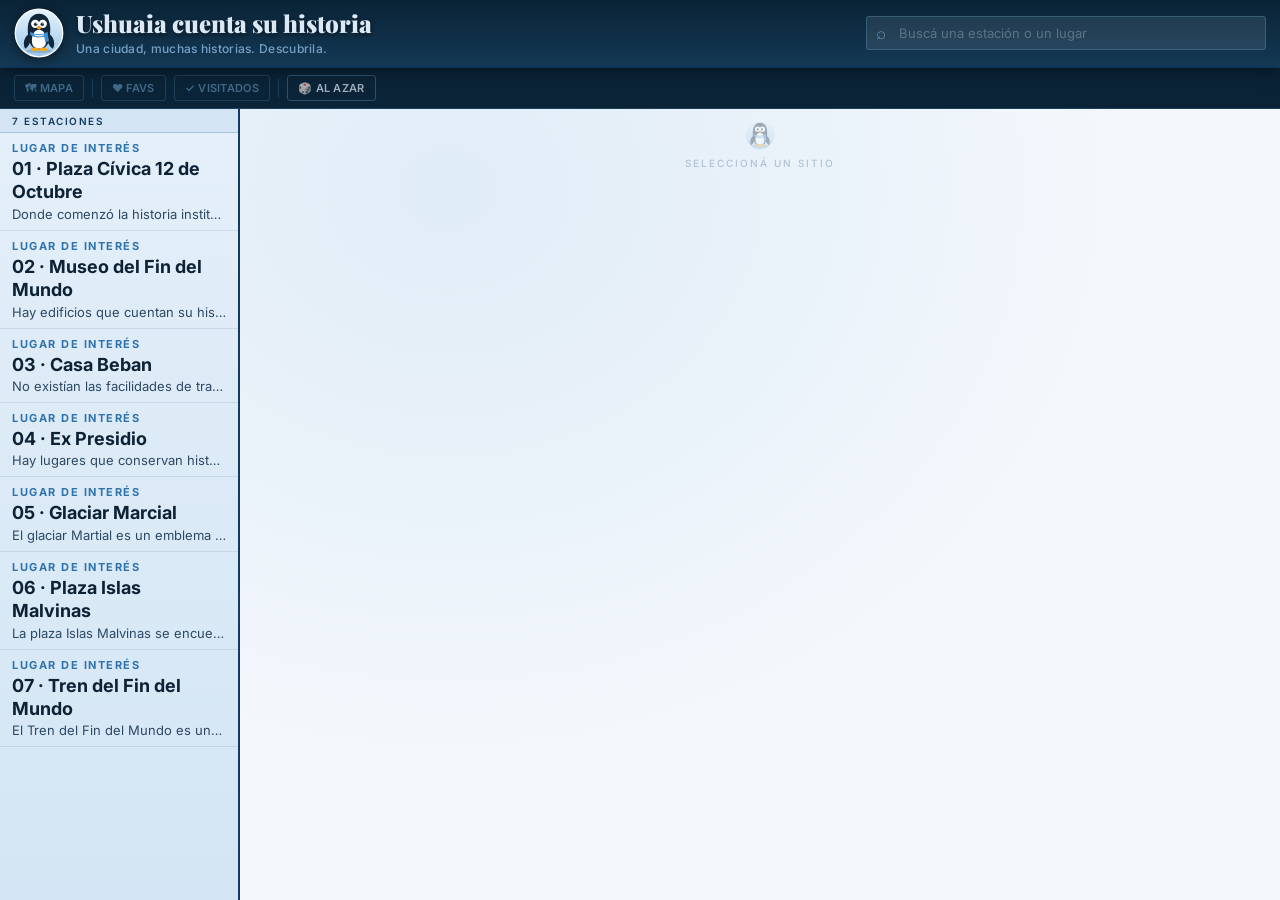
==== commit 9dd3bb5b: "Add files via upload" ====
--- a/index.html
+++ b/index.html
@@ -4,15 +4,15 @@
   <meta charset="UTF-8" />
   <link rel="manifest" href="manifest.json" />
   <link rel="icon" type="image/png" href="favicon.png" />
-  <meta name="theme-color" content="#7A3A18" />
+  <meta name="theme-color" content="#1F5A8F" />
   <meta name="mobile-web-app-capable" content="yes" />
   <meta name="apple-mobile-web-app-capable" content="yes" />
   <meta name="apple-mobile-web-app-status-bar-style" content="black-translucent" />
   <meta name="apple-mobile-web-app-title" content="Ushuaia" />
   <link rel="apple-touch-icon" href="pwa_icon_192.png" />
   <meta name="viewport" content="width=device-width, initial-scale=1.0, user-scalable=yes" />
-  <meta name="description" content="Guía de sitios de interés de Ushuaia, la ciudad del fin del mundo: horarios, ubicación, clima y qué ver en cada lugar." />
-  <title>Sitios de interés en Ushuaia</title>
+  <meta name="description" content="Ushuaia cuenta su historia: una ciudad, muchas historias. Recorré las estaciones con audioguía, horarios, ubicación y clima." />
+  <title>Ushuaia cuenta su historia</title>
   <link rel="preconnect" href="https://fonts.googleapis.com" />
   <link rel="preconnect" href="https://fonts.gstatic.com" crossorigin />
   <link href="https://fonts.googleapis.com/css2?family=Playfair+Display:wght@700;900&family=Inter:wght@400;500;600;700&display=swap" rel="stylesheet" />
@@ -25,39 +25,50 @@
     <header class="header">
       <div class="header-inner">
         <div class="compass-wrap">
-          <svg class="compass-svg" viewBox="0 0 120 120" xmlns="http://www.w3.org/2000/svg">
-            <defs>
-              <radialGradient id="dg" cx="40%" cy="35%" r="65%"><stop offset="0%" stop-color="#C8845A"/><stop offset="40%" stop-color="#A0552A"/><stop offset="100%" stop-color="#5C2A0E"/></radialGradient>
-              <radialGradient id="cg" cx="40%" cy="35%" r="60%"><stop offset="0%" stop-color="#D4956A"/><stop offset="100%" stop-color="#7A3A18"/></radialGradient>
-              <filter id="sh"><feDropShadow dx="2" dy="3" stdDeviation="3" flood-color="#2A1005" flood-opacity="0.6"/></filter>
-            </defs>
-            <circle cx="60" cy="60" r="57" fill="url(#dg)" filter="url(#sh)"/>
-            <circle cx="60" cy="60" r="54" fill="none" stroke="#7A3A18" stroke-width="1.5" opacity="0.6"/>
-            <g stroke="#9A5530" stroke-width="0.8" opacity="0.7"><line x1="60" y1="8" x2="60" y2="14"/><line x1="60" y1="106" x2="60" y2="112"/><line x1="8" y1="60" x2="14" y2="60"/><line x1="106" y1="60" x2="112" y2="60"/></g>
-            <polygon points="60,6 64,52 60,58 56,52" fill="#1A0A02"/>
-            <polygon points="60,114 64,68 60,62 56,68" fill="#1A0A02"/>
-            <polygon points="6,60 52,56 58,60 52,64" fill="#1A0A02"/>
-            <polygon points="114,60 68,56 62,60 68,64" fill="#1A0A02"/>
-            <polygon points="18,18 52,54 58,60 50,52" fill="#C07040"/>
-            <polygon points="102,18 68,54 62,60 70,52" fill="#C07040"/>
-            <polygon points="18,102 52,66 58,60 50,68" fill="#C07040"/>
-            <polygon points="102,102 68,66 62,60 70,68" fill="#C07040"/>
-            <circle cx="60" cy="60" r="18" fill="#6A3018" stroke="#C8845A" stroke-width="1"/>
-            <circle cx="60" cy="60" r="14" fill="url(#cg)" stroke="#9A5530" stroke-width="0.8"/>
-            <circle cx="60" cy="60" r="5" fill="#D4956A" stroke="#5C2A0E" stroke-width="1"/>
-            <circle cx="60" cy="60" r="2.5" fill="#1A0A02"/>
-            <text x="60" y="28" text-anchor="middle" font-family="serif" font-size="8" font-weight="bold" fill="#E8C090">N</text>
-            <polygon points="60,10 62,22 60,20 58,22" fill="#E8D0A0" opacity="0.9"/>
-          </svg>
+          <svg class="compass-svg" xmlns="http://www.w3.org/2000/svg" viewBox="0 0 120 120" role="img" aria-label="Pingüino">
+  <defs>
+    <linearGradient id="pg-bg" x1="0" y1="0" x2="0" y2="1">
+      <stop offset="0" stop-color="#E6F3FD"/><stop offset="1" stop-color="#9CC8EA"/>
+    </linearGradient>
+  </defs>
+  <!-- fondo circular celeste -->
+  <circle cx="60" cy="60" r="57" fill="url(#pg-bg)" stroke="#FFFFFF" stroke-width="3"/>
+  <!-- sombra en el hielo -->
+  <ellipse cx="60" cy="103" rx="30" ry="5" fill="#0F3558" opacity="0.18"/>
+  <!-- aletas -->
+  <path d="M37 62 C24 68 20 88 27 98 C36 92 41 80 41 66 Z" fill="#12263A"/>
+  <path d="M83 62 C96 68 100 88 93 98 C84 92 79 80 79 66 Z" fill="#12263A"/>
+  <!-- cuerpo -->
+  <path d="M60 14 C41 14 33 31 33 51 C33 77 38 99 60 99 C82 99 87 77 87 51 C87 31 79 14 60 14 Z" fill="#12263A"/>
+  <!-- panza -->
+  <path d="M60 52 C48 52 43 65 43 78 C43 91 49 97 60 97 C71 97 77 91 77 78 C77 65 72 52 60 52 Z" fill="#FFFFFF"/>
+  <!-- parches blancos de la cara -->
+  <circle cx="51" cy="38" r="10" fill="#FFFFFF"/>
+  <circle cx="69" cy="38" r="10" fill="#FFFFFF"/>
+  <!-- ojos -->
+  <circle cx="52" cy="39" r="4.2" fill="#12263A"/>
+  <circle cx="68" cy="39" r="4.2" fill="#12263A"/>
+  <circle cx="53.4" cy="37.6" r="1.4" fill="#FFFFFF"/>
+  <circle cx="69.4" cy="37.6" r="1.4" fill="#FFFFFF"/>
+  <!-- pico -->
+  <path d="M53 46 Q60 41 67 46 Q60 57 53 46 Z" fill="#F5A623"/>
+  <!-- bufanda -->
+  <path d="M39 57 Q60 69 81 57 L81 65 Q60 77 39 65 Z" fill="#3F8FD0"/>
+  <path d="M49 63 Q60 68 71 63 L71 66 Q60 71 49 66 Z" fill="#FFFFFF" opacity="0.9"/>
+  <path d="M72 66 L81 63 L84 80 L75 82 Z" fill="#3F8FD0"/>
+  <!-- patas -->
+  <ellipse cx="50" cy="99" rx="10" ry="4.5" fill="#F5A623"/>
+  <ellipse cx="70" cy="99" rx="10" ry="4.5" fill="#F5A623"/>
+</svg>
         </div>
         <div class="logo-area">
-          <div class="app-title">Sitios de interés en Ushuaia</div>
-          <div class="app-sub">La ciudad del fin del mundo</div>
+          <div class="app-title">Ushuaia cuenta su historia</div>
+          <div class="app-sub">Una ciudad, muchas historias. Descubrila.</div>
         </div>
         <div class="search-wrap">
           <span class="search-icon">⌕</span>
           <input type="search" id="searchInput" class="search-input"
-            placeholder="Buscá un sitio o lugar"
+            placeholder="Buscá una estación o un lugar"
             autocomplete="off" spellcheck="false"/>
           <button class="search-clear" id="searchClear" title="Limpiar">✕</button>
           <button class="install-btn" id="installBtn" title="Instalar app" style="display:none">
@@ -85,19 +96,41 @@
       </aside>
       <section class="detail" id="detail">
         <div class="empty-state">
-          <svg viewBox="0 0 120 120" xmlns="http://www.w3.org/2000/svg" width="36" height="36" opacity="0.2">
-            <circle cx="60" cy="60" r="57" fill="#A0552A"/>
-            <polygon points="60,6 64,52 60,58 56,52" fill="#1A0A02"/>
-            <polygon points="60,114 64,68 60,62 56,68" fill="#1A0A02"/>
-            <polygon points="6,60 52,56 58,60 52,64" fill="#1A0A02"/>
-            <polygon points="114,60 68,56 62,60 68,64" fill="#1A0A02"/>
-            <polygon points="18,18 52,54 58,60 50,52" fill="#C07040"/>
-            <polygon points="102,18 68,54 62,60 70,52" fill="#C07040"/>
-            <polygon points="18,102 52,66 58,60 50,68" fill="#C07040"/>
-            <polygon points="102,102 68,66 62,60 70,68" fill="#C07040"/>
-            <circle cx="60" cy="60" r="14" fill="#7A3A18"/>
-            <circle cx="60" cy="60" r="5" fill="#D4956A"/>
-          </svg>
+          <svg xmlns="http://www.w3.org/2000/svg" viewBox="0 0 120 120" width="44" height="44" opacity="0.35" aria-hidden="true">
+  <defs>
+    <linearGradient id="pg-bg2" x1="0" y1="0" x2="0" y2="1">
+      <stop offset="0" stop-color="#E6F3FD"/><stop offset="1" stop-color="#9CC8EA"/>
+    </linearGradient>
+  </defs>
+  <!-- fondo circular celeste -->
+  <circle cx="60" cy="60" r="57" fill="url(#pg-bg2)" stroke="#FFFFFF" stroke-width="3"/>
+  <!-- sombra en el hielo -->
+  <ellipse cx="60" cy="103" rx="30" ry="5" fill="#0F3558" opacity="0.18"/>
+  <!-- aletas -->
+  <path d="M37 62 C24 68 20 88 27 98 C36 92 41 80 41 66 Z" fill="#12263A"/>
+  <path d="M83 62 C96 68 100 88 93 98 C84 92 79 80 79 66 Z" fill="#12263A"/>
+  <!-- cuerpo -->
+  <path d="M60 14 C41 14 33 31 33 51 C33 77 38 99 60 99 C82 99 87 77 87 51 C87 31 79 14 60 14 Z" fill="#12263A"/>
+  <!-- panza -->
+  <path d="M60 52 C48 52 43 65 43 78 C43 91 49 97 60 97 C71 97 77 91 77 78 C77 65 72 52 60 52 Z" fill="#FFFFFF"/>
+  <!-- parches blancos de la cara -->
+  <circle cx="51" cy="38" r="10" fill="#FFFFFF"/>
+  <circle cx="69" cy="38" r="10" fill="#FFFFFF"/>
+  <!-- ojos -->
+  <circle cx="52" cy="39" r="4.2" fill="#12263A"/>
+  <circle cx="68" cy="39" r="4.2" fill="#12263A"/>
+  <circle cx="53.4" cy="37.6" r="1.4" fill="#FFFFFF"/>
+  <circle cx="69.4" cy="37.6" r="1.4" fill="#FFFFFF"/>
+  <!-- pico -->
+  <path d="M53 46 Q60 41 67 46 Q60 57 53 46 Z" fill="#F5A623"/>
+  <!-- bufanda -->
+  <path d="M39 57 Q60 69 81 57 L81 65 Q60 77 39 65 Z" fill="#3F8FD0"/>
+  <path d="M49 63 Q60 68 71 63 L71 66 Q60 71 49 66 Z" fill="#FFFFFF" opacity="0.9"/>
+  <path d="M72 66 L81 63 L84 80 L75 82 Z" fill="#3F8FD0"/>
+  <!-- patas -->
+  <ellipse cx="50" cy="99" rx="10" ry="4.5" fill="#F5A623"/>
+  <ellipse cx="70" cy="99" rx="10" ry="4.5" fill="#F5A623"/>
+</svg>
           <div class="empty-txt">Seleccioná un sitio</div>
         </div>
       </section>
--- a/style.css
+++ b/style.css
@@ -4,21 +4,21 @@
 *, *::before, *::after { box-sizing: border-box; margin: 0; padding: 0; }
 
 :root {
-  --parch:       #E8D8B0;
-  --parch-light: #F2E8CC;
-  --leather:     #7A3A18;
-  --leather-dk:  #4A1E08;
-  --leather-md:  #9A5530;
-  --bronze:      #A0552A;
-  --bronze-lt:   #C8845A;
-  --bronze-dk:   #5C2A0E;
-  --ink:         #1E1008;
-  --ink-md:      #4A2E10;
-  --ink-lt:      #7A5A38;
+  --parch:       #DCE9F5;
+  --parch-light: #F4F8FC;
+  --leather:     #1F5A8F;
+  --leather-dk:  #123A63;
+  --leather-md:  #2F73AE;
+  --bronze:      #2E7CB8;
+  --bronze-lt:   #8DBEE6;
+  --bronze-dk:   #0F3558;
+  --ink:         #0E2236;
+  --ink-md:      #2C4A66;
+  --ink-lt:      #5B7C99;
   --dif-baja:    #2d5c1e;
   --dif-media:   #6b4408;
   --dif-alta:    #C0100A;
-  --border:      rgba(90,58,26,0.22);
+  --border:      rgba(31,90,143,0.22);
 }
 
 html, body { height: 100%; overflow: hidden; }
@@ -32,7 +32,7 @@
 
 /* ── HEADER ─────────────────────────────────────────────── */
 .header {
-  background: linear-gradient(180deg, #3A1A06 0%, #5A2A0E 100%);
+  background: linear-gradient(180deg, #0A2336 0%, #143854 100%);
   padding: 8px 14px;
   position: sticky; top: 0; z-index: 100;
   border-bottom: 2px solid var(--bronze-dk);
@@ -51,8 +51,8 @@
   line-height: 1.15; text-shadow: 1px 2px 4px rgba(0,0,0,0.5);
 }
 .app-sub {
-  font-family: 'Inter', sans-serif; font-size: 10px; font-weight: 500;
-  letter-spacing: 1.5px; color: var(--bronze-lt); text-transform: uppercase;
+  font-family: 'Inter', sans-serif; font-size: 12px; font-weight: 500;
+  letter-spacing: 0.3px; color: var(--bronze-lt); text-transform: none;
   margin-top: 3px; opacity: 0.8;
 }
 
@@ -60,22 +60,22 @@
 .search-wrap { flex: 1; max-width: 400px; position: relative; display: flex; align-items: center; margin-left: auto; }
 .search-icon { position: absolute; left: 10px; font-size: 17px; color: var(--bronze-lt); pointer-events: none; opacity: 0.6; }
 .search-input {
-  width: 100%; background: rgba(232,216,176,0.1); border: 1px solid rgba(200,132,90,0.35);
+  width: 100%; background: rgba(221,232,243,0.1); border: 1px solid rgba(98,151,192,0.35);
   border-radius: 3px; color: var(--parch); font-family: 'Inter', sans-serif;
   font-size: 13px; padding: 8px 30px 8px 32px; outline: none;
   transition: border-color 0.2s, background 0.2s; -webkit-appearance: none;
 }
-.search-input::placeholder { color: rgba(232,216,176,0.3); }
+.search-input::placeholder { color: rgba(221,232,243,0.3); }
 .search-input::-webkit-search-cancel-button { display: none; }
-.search-input:focus { border-color: rgba(200,132,90,0.7); background: rgba(232,216,176,0.15); }
-.search-clear { position: absolute; right: 8px; background: none; border: none; color: rgba(200,132,90,0.45); font-size: 11px; cursor: pointer; display: none; padding: 2px; }
+.search-input:focus { border-color: rgba(98,151,192,0.7); background: rgba(221,232,243,0.15); }
+.search-clear { position: absolute; right: 8px; background: none; border: none; color: rgba(98,151,192,0.45); font-size: 11px; cursor: pointer; display: none; padding: 2px; }
 .search-clear:hover { color: var(--bronze-lt); }
 .search-clear.visible { display: block; }
 
 /* ── TOOLBAR ─────────────────────────────────────────────── */
 .toolbar {
-  background: #3A1A06;
-  border-bottom: 1px solid rgba(160,85,42,0.4);
+  background: #0A2336;
+  border-bottom: 1px solid rgba(51,108,151,0.4);
   position: sticky; top: 68px; z-index: 90;
   display: flex; align-items: center; gap: 8px;
   padding: 7px 14px;
@@ -84,23 +84,23 @@
 .toolbar::-webkit-scrollbar { display: none; }
 .toolbar-sep {
   width: 1px; height: 20px;
-  background: rgba(160,85,42,0.35); flex-shrink: 0;
+  background: rgba(51,108,151,0.35); flex-shrink: 0;
 }
 
 .pill {
   font-family: 'Inter', sans-serif; font-size: 11px; font-weight: 600;
   letter-spacing: 0.3px; text-transform: uppercase; padding: 5px 10px;
-  border: 1px solid rgba(200,132,90,0.25); border-radius: 3px;
-  background: transparent; color: rgba(200,132,90,0.6);
+  border: 1px solid rgba(98,151,192,0.25); border-radius: 3px;
+  background: transparent; color: rgba(98,151,192,0.6);
   cursor: pointer; white-space: nowrap; transition: all 0.15s;
 }
-.pill:hover { border-color: rgba(200,132,90,0.65); color: rgba(232,216,176,0.9); }
+.pill:hover { border-color: rgba(98,151,192,0.65); color: rgba(221,232,243,0.9); }
 .pill.active { background: var(--bronze); border-color: var(--bronze); color: #fff; }
 .pill.active-prov { background: #3A5A30; border-color: #3A5A30; color: #fff; }
 .fav-pill.active { background: #A0101A; border-color: #A0101A; color: #fff; }
 .done-pill.active { background: #1A6A1A; border-color: #1A6A1A; color: #fff; }
-.random-pill { border-color: rgba(200,132,90,0.4); color: rgba(232,216,176,0.7); }
-.random-pill:hover { background: rgba(200,132,90,0.15); border-color: var(--bronze-lt); color: var(--parch); }
+.random-pill { border-color: rgba(98,151,192,0.4); color: rgba(221,232,243,0.7); }
+.random-pill:hover { background: rgba(98,151,192,0.15); border-color: var(--bronze-lt); color: var(--parch); }
 
 /* ── LAYOUT ─────────────────────────────────────────────── */
 .app { display: flex; flex-direction: column; height: 100dvh; overflow: hidden; position: relative; }
@@ -108,23 +108,23 @@
 
 /* ── SIDEBAR ─────────────────────────────────────────────── */
 .sidebar {
-  background: linear-gradient(180deg, #C8A870 0%, #BF9E60 100%);
+  background: linear-gradient(180deg, #E4EFF9 0%, #D3E5F4 100%);
   border-right: 2px solid var(--leather-dk);
   overflow-y: auto; -webkit-overflow-scrolling: touch; touch-action: pan-y;
   display: flex; flex-direction: column; min-height: 0;
 }
 .sidebar::-webkit-scrollbar { width: 4px; }
-.sidebar::-webkit-scrollbar-thumb { background: rgba(90,42,14,0.35); border-radius: 2px; }
+.sidebar::-webkit-scrollbar-thumb { background: rgba(20,56,84,0.35); border-radius: 2px; }
 
 .sidebar-count {
   font-family: 'Inter', sans-serif; font-size: 10px; font-weight: 600;
   letter-spacing: 1.5px; text-transform: uppercase; color: var(--leather-dk);
-  padding: 6px 12px 5px; border-bottom: 1px solid rgba(90,42,14,0.2);
-  flex-shrink: 0; position: sticky; top: 0; background: #BF9E60; z-index: 10; opacity: 0.9;
-}
-
-.route-item { padding: 8px 12px; cursor: pointer; border-bottom: 1px solid rgba(90,42,14,0.1); transition: background 0.12s; }
-.route-item:hover { background: rgba(90,42,14,0.1); }
+  padding: 6px 12px 5px; border-bottom: 1px solid rgba(20,56,84,0.2);
+  flex-shrink: 0; position: sticky; top: 0; background: #D3E5F4; z-index: 10;
+}
+
+.route-item { padding: 8px 12px; cursor: pointer; border-bottom: 1px solid rgba(20,56,84,0.1); transition: background 0.12s; }
+.route-item:hover { background: rgba(20,56,84,0.1); }
 .route-item.active { background: var(--leather); }
 
 .ri-type { font-family: 'Inter', sans-serif; font-size: 11px; font-weight: 700; letter-spacing: 1.5px; text-transform: uppercase; color: var(--leather-md); margin-bottom: 2px; }
@@ -144,19 +144,19 @@
 .route-item.active .share-icon { font-size: 32px; }
 
 .ri-prov { font-family: 'Inter', sans-serif; font-size: 13px; color: var(--ink-md); margin-top: 2px; }
-.route-item.active .ri-prov { color: rgba(242,232,204,0.7); }
-
-.hl { background: rgba(200,132,90,0.38); border-radius: 2px; padding: 0 1px; }
+.route-item.active .ri-prov { color: rgba(233,240,248,0.7); }
+
+.hl { background: rgba(98,151,192,0.38); border-radius: 2px; padding: 0 1px; }
 
 /* ── DETAIL ─────────────────────────────────────────────── */
 .detail {
   overflow-y: auto; -webkit-overflow-scrolling: touch; touch-action: pan-y;
-  background: var(--parch);
-  background-image: radial-gradient(ellipse at 20% 10%, rgba(242,232,204,0.5) 0%, transparent 60%);
+  background: var(--parch-light);
+  background-image: radial-gradient(ellipse at 20% 10%, rgba(207,226,243,0.55) 0%, transparent 60%);
   min-height: 0;
 }
 .detail::-webkit-scrollbar { width: 4px; }
-.detail::-webkit-scrollbar-thumb { background: rgba(90,58,26,0.25); border-radius: 2px; }
+.detail::-webkit-scrollbar-thumb { background: rgba(31,60,85,0.25); border-radius: 2px; }
 
 /* ── EMPTY STATE — compact ───────────────────────────────── */
 .empty-state {
@@ -193,7 +193,7 @@
   border-radius: 0;        /* sin redondeo para que queden pegados */
   border: none;
   border-right: 1px solid var(--border);
-  background: rgba(160,85,42,0.07); font-size: 11px;
+  background: rgba(51,108,151,0.07); font-size: 11px;
   font-family: 'Inter', sans-serif; font-weight: 700;
   cursor: pointer; display: flex; align-items: center; justify-content: center; gap: 4px;
   padding: 12px 2px; transition: all 0.18s; color: var(--bronze);
@@ -202,7 +202,7 @@
 }
 .action-btn:last-child { border-right: none; }
 .action-btn:hover,
-.action-btn:active { border-color: var(--bronze); background: rgba(160,85,42,0.22); color: var(--ink); transform: scale(0.97); }
+.action-btn:active { border-color: var(--bronze); background: rgba(51,108,151,0.22); color: var(--ink); transform: scale(0.97); }
 .action-label { font-size: 11px; }
 .fav-btn.active  { color: #C01020; border-color: #C01020; background: rgba(192,16,32,0.14); }
 .done-btn.active { color: #1A6A1A; border-color: #1A6A1A; background: rgba(26,106,26,0.14); }
@@ -214,7 +214,7 @@
 .stat-key { font-family: 'Inter', sans-serif; font-size: 9px; font-weight: 500; letter-spacing: 0.6px; text-transform: uppercase; color: var(--ink-lt); margin-top: 4px; display: block; }
 
 /* ── SECTION TITLES ──────────────────────────────────────── */
-.sec-title { font-family: 'Inter', sans-serif; font-size: 11px; font-weight: 700; letter-spacing: 2px; text-transform: uppercase; color: var(--bronze); margin-bottom: 8px; padding-bottom: 5px; border-bottom: 1px solid rgba(160,85,42,0.25); }
+.sec-title { font-family: 'Inter', sans-serif; font-size: 11px; font-weight: 700; letter-spacing: 2px; text-transform: uppercase; color: var(--bronze); margin-bottom: 8px; padding-bottom: 5px; border-bottom: 1px solid rgba(51,108,151,0.25); }
 
 /* ── OBSERVACIONES ───────────────────────────────────────── */
 .obs-block { padding: 12px 18px; border-bottom: 1px solid var(--border); }
@@ -225,7 +225,7 @@
   gap: 10px;
   margin-bottom: 8px;
   padding-bottom: 5px;
-  border-bottom: 1px solid rgba(160,85,42,0.25);
+  border-bottom: 1px solid rgba(51,108,151,0.25);
 }
 .obs-title-row .sec-title { margin-bottom: 0; padding-bottom: 0; border-bottom: none; }
 .obs-tag { display: block; width: 100%; box-sizing: border-box; font-family: 'Inter', sans-serif; font-size: 15px; font-weight: 500; padding: 10px 11px; border-radius: 3px; line-height: 1.7; white-space: pre-line; }
@@ -233,18 +233,6 @@
 .obs-info  { background: rgba(42,90,122,0.10);  color: #1e4a6a; border: 1px solid rgba(42,90,122,0.22); }
 
 /* ── TTS ─────────────────────────────────────────────────── */
-.tts-btn {
-  display: inline-flex; align-items: center; gap: 5px; padding: 6px 10px;
-  border-radius: 3px; border: 1px solid rgba(42,90,122,0.3);
-  background: rgba(42,90,122,0.08); color: #1e4a6a;
-  font-family: 'Inter', sans-serif; font-size: 12px; font-weight: 600;
-  cursor: pointer; white-space: nowrap; flex-shrink: 0; transition: background 0.15s;
-}
-.tts-btn:hover { background: rgba(42,90,122,0.15); }
-.tts-btn.tts-playing { background: rgba(42,90,122,0.2); border-color: #2A5A7A; animation: tts-pulse 1s ease-in-out infinite; }
-.tts-wave2 { opacity: 0; }
-.tts-btn.tts-playing .tts-wave2 { opacity: 1; }
-@keyframes tts-pulse { 0%,100%{box-shadow:0 0 0 0 rgba(42,90,122,0.3)} 50%{box-shadow:0 0 0 4px rgba(42,90,122,0.1)} }
 
 /* ── MAPA ────────────────────────────────────────────────── */
 .map-section { padding: 12px 18px; border-bottom: 1px solid var(--border); }
@@ -273,11 +261,11 @@
   color: #1A4A1A; background: rgba(40,140,40,0.10); border: 1px solid rgba(40,140,40,0.30);
 }
 .llegar-btn:hover { background: rgba(40,140,40,0.18); }
-.gmaps-nodisp { cursor: default; color: var(--ink-lt); background: rgba(90,58,26,0.07); border-color: rgba(90,58,26,0.18); font-style: italic; font-size: 12px; }
+.gmaps-nodisp { cursor: default; color: var(--ink-lt); background: rgba(31,60,85,0.07); border-color: rgba(31,60,85,0.18); font-style: italic; font-size: 12px; }
 
 .map-container {
   width: 100%; max-width: 100%;
-  background: rgba(90,58,26,0.07); border: 1.5px dashed rgba(90,58,26,0.28);
+  background: rgba(31,60,85,0.07); border: 1.5px dashed rgba(31,60,85,0.28);
   border-radius: 4px; overflow: hidden; position: relative;
   touch-action: pan-y pinch-zoom; min-height: 40px; margin-bottom: 8px;
 }
@@ -289,7 +277,7 @@
 /* ── GALERÍA ─────────────────────────────────────────────── */
 .photos-section { padding: 12px 18px; border-bottom: 1px solid var(--border); }
 .photos-pair { display: grid; grid-template-columns: 1fr 1fr; gap: 8px; }
-.photo-container { aspect-ratio: 4/3; background: rgba(90,58,26,0.07); border: 1.5px dashed rgba(90,58,26,0.28); border-radius: 4px; overflow: hidden; position: relative; touch-action: pan-y pinch-zoom; }
+.photo-container { aspect-ratio: 4/3; background: rgba(31,60,85,0.07); border: 1.5px dashed rgba(31,60,85,0.28); border-radius: 4px; overflow: hidden; position: relative; touch-action: pan-y pinch-zoom; }
 .photo-container img { width: 100%; height: 100%; object-fit: cover; display: block; position: relative; z-index: 1; }
 .photo-placeholder { position: absolute; inset: 0; display: flex; flex-direction: column; align-items: center; justify-content: center; gap: 5px; color: var(--ink-lt); pointer-events: none; }
 .photo-placeholder-icon { font-size: 18px; opacity: 0.28; }
@@ -320,7 +308,7 @@
 .maps-modal-inner { width: 100%; max-width: 820px; height: 78vh; background: var(--parch-light); border-radius: 6px; overflow: hidden; display: flex; flex-direction: column; box-shadow: 0 12px 48px rgba(0,0,0,0.55); border: 2px solid var(--bronze); }
 .maps-modal-header { display: flex; align-items: center; justify-content: space-between; padding: 9px 14px; background: var(--leather); flex-shrink: 0; }
 .maps-modal-header span { font-family: 'Inter', sans-serif; font-size: 12px; font-weight: 600; color: var(--parch); }
-.maps-close { background: none; border: none; color: rgba(232,216,176,0.7); font-size: 15px; cursor: pointer; padding: 2px 6px; border-radius: 3px; }
+.maps-close { background: none; border: none; color: rgba(221,232,243,0.7); font-size: 15px; cursor: pointer; padding: 2px 6px; border-radius: 3px; }
 .maps-close:hover { color: var(--parch); background: rgba(255,255,255,0.1); }
 .maps-frame { flex: 1; width: 100%; border: none; }
 
@@ -342,7 +330,7 @@
   background: var(--parch-light) !important;
   border: 1.5px solid var(--border) !important;
   border-radius: 8px !important;
-  box-shadow: 0 4px 16px rgba(42,26,10,0.18) !important;
+  box-shadow: 0 4px 16px rgba(12,27,40,0.18) !important;
   font-family: 'Inter', sans-serif !important;
 }
 .leaflet-popup-tip { background: var(--parch-light) !important; }
@@ -470,7 +458,7 @@
   position: fixed;
   inset: 0;
   z-index: 9000;
-  background: rgba(8,4,2,0.97);
+  background: rgba(2,5,8,0.97);
   touch-action: none;
   overflow: hidden;
 }
@@ -498,7 +486,7 @@
   width: 52px; height: 52px; /* más grande para touch */
   border-radius: 50%;
   border: 2px solid rgba(255,255,255,0.3);
-  background: rgba(30,15,5,0.75);
+  background: rgba(7,19,28,0.75);
   color: #fff;
   font-size: 26px;
   cursor: pointer;
@@ -557,7 +545,7 @@
   bottom: 32px;
   left: 50%;
   transform: translateX(-50%) translateY(16px);
-  background: rgba(20, 12, 6, 0.93);
+  background: rgba(7,14,19, 0.93);
   color: #fff;
   font-family: 'Inter', sans-serif;
   font-size: 13px;
@@ -624,7 +612,7 @@
   font-size: 15px;
   font-weight: 500;
   color: var(--ink);
-  background: rgba(90,58,26,0.06);
+  background: rgba(31,60,85,0.06);
   padding: 10px 18px;
   margin: 0;
   line-height: 1.7;
@@ -651,15 +639,15 @@
   font-size: 13px;
   font-weight: 600;
   color: var(--bronze);
-  background: rgba(160,85,42,0.07);
-  border: 1.5px solid rgba(160,85,42,0.3);
+  background: rgba(51,108,151,0.07);
+  border: 1.5px solid rgba(51,108,151,0.3);
   border-radius: 6px;
   padding: 10px 14px;
   cursor: pointer;
   transition: all 0.15s;
 }
 .nav-foot-btn:hover {
-  background: rgba(160,85,42,0.15);
+  background: rgba(51,108,151,0.15);
   border-color: var(--bronze);
   color: var(--ink);
 }
@@ -816,18 +804,18 @@
   left: 12px;
   right: 12px;
   z-index: 1050;
-  background: #FAF4E4;
-  border: 1.5px solid #A0552A;
+  background: #F4F8FC;
+  border: 1.5px solid #336C97;
   border-radius: 12px;
   padding: 12px 14px;
-  box-shadow: 0 2px 12px rgba(42,26,10,0.18);
+  box-shadow: 0 2px 12px rgba(12,27,40,0.18);
   display: flex;
   flex-direction: column;
   gap: 10px;
 }
 .install-banner-txt {
   font-size: 13px;
-  color: #2A1A0A;
+  color: #0C1B28;
   line-height: 1.4;
 }
 .install-banner-btns {
@@ -847,8 +835,8 @@
 }
 .install-banner-no {
   background: transparent;
-  color: #5A3A20;
-  border: 1.5px solid rgba(160,85,42,0.25);
+  color: #243F56;
+  border: 1.5px solid rgba(51,108,151,0.25);
   border-radius: 8px;
   padding: 7px 14px;
   font-size: 13px;
@@ -865,7 +853,7 @@
   background: none;
   border: none;
   font-size: 16px;
-  color: #5A3A20;
+  color: #243F56;
   cursor: pointer;
   line-height: 1;
 }
@@ -880,14 +868,14 @@
   height: 32px;
   border-radius: 8px;
   border: 1.5px solid var(--bronze-lt);
-  background: rgba(200,132,90,0.12);
+  background: rgba(98,151,192,0.12);
   color: var(--parch);
   cursor: pointer;
   transition: background 0.15s, transform 0.1s, border-color 0.15s;
   margin-left: 4px;
 }
 .install-btn:hover {
-  background: rgba(200,132,90,0.25);
+  background: rgba(98,151,192,0.25);
   border-color: var(--parch);
   transform: translateY(-1px);
 }
@@ -935,8 +923,25 @@
 .clima-meta, .clima-sol { display: flex; flex-wrap: wrap; gap: 6px 14px; font-size: 13px; font-weight: 500; margin: 6px 0; }
 .clima-sol { padding-top: 8px; border-top: 1px dashed var(--border); }
 .clima-days { display: grid; grid-template-columns: repeat(3, 1fr); gap: 8px; margin: 10px 0 6px; }
-.clima-day { background: rgba(90,58,26,0.07); border: 1px solid var(--border); border-radius: 6px; padding: 8px 4px; text-align: center; }
+.clima-day { background: rgba(31,60,85,0.07); border: 1px solid var(--border); border-radius: 6px; padding: 8px 4px; text-align: center; }
 .clima-day-n { font-size: 11px; font-weight: 700; letter-spacing: .5px; text-transform: uppercase; color: var(--ink-lt); }
 .clima-day-i { font-size: 24px; line-height: 1.3; }
 .clima-day-t { font-size: 13px; color: var(--ink); }
 .clima-day-p { font-size: 11px; color: #1A5276; margin-top: 2px; }
+
+/* ── AUDIOGUÍA (mp3) ──────────────────────────────────────── */
+.audio-block { padding: 12px 18px 16px; border-top: 1px solid var(--border); }
+.audio-player { width: 100%; margin-top: 6px; }
+.audio-error { margin-top: 6px; font-size: 13px; color: #8B2A1A; }
+
+/* ── CÓDIGO QR ────────────────────────────────────────────── */
+.qr-block { padding: 12px 18px 16px; border-top: 1px solid var(--border); }
+.qr-wrap { display: flex; align-items: center; gap: 16px; margin-top: 6px; }
+.qr-container { flex: 0 0 auto; background: #fff; border: 1px solid var(--border); border-radius: 6px; padding: 8px; }
+.qr-container img { display: block; width: 160px; height: 160px; object-fit: contain; cursor: zoom-in; }
+.qr-side { min-width: 0; }
+.qr-txt { margin: 0 0 10px; font-size: 13px; color: var(--ink-md); line-height: 1.45; }
+.qr-download { display: inline-block; font-size: 13px; font-weight: 600; color: var(--ink); text-decoration: none;
+  border: 1px solid var(--border); border-radius: 6px; padding: 7px 12px; background: rgba(31,60,85,0.07); }
+.qr-download:hover { background: rgba(31,60,85,0.14); }
+@media (max-width: 480px) { .qr-wrap { flex-direction: column; align-items: flex-start; } }
